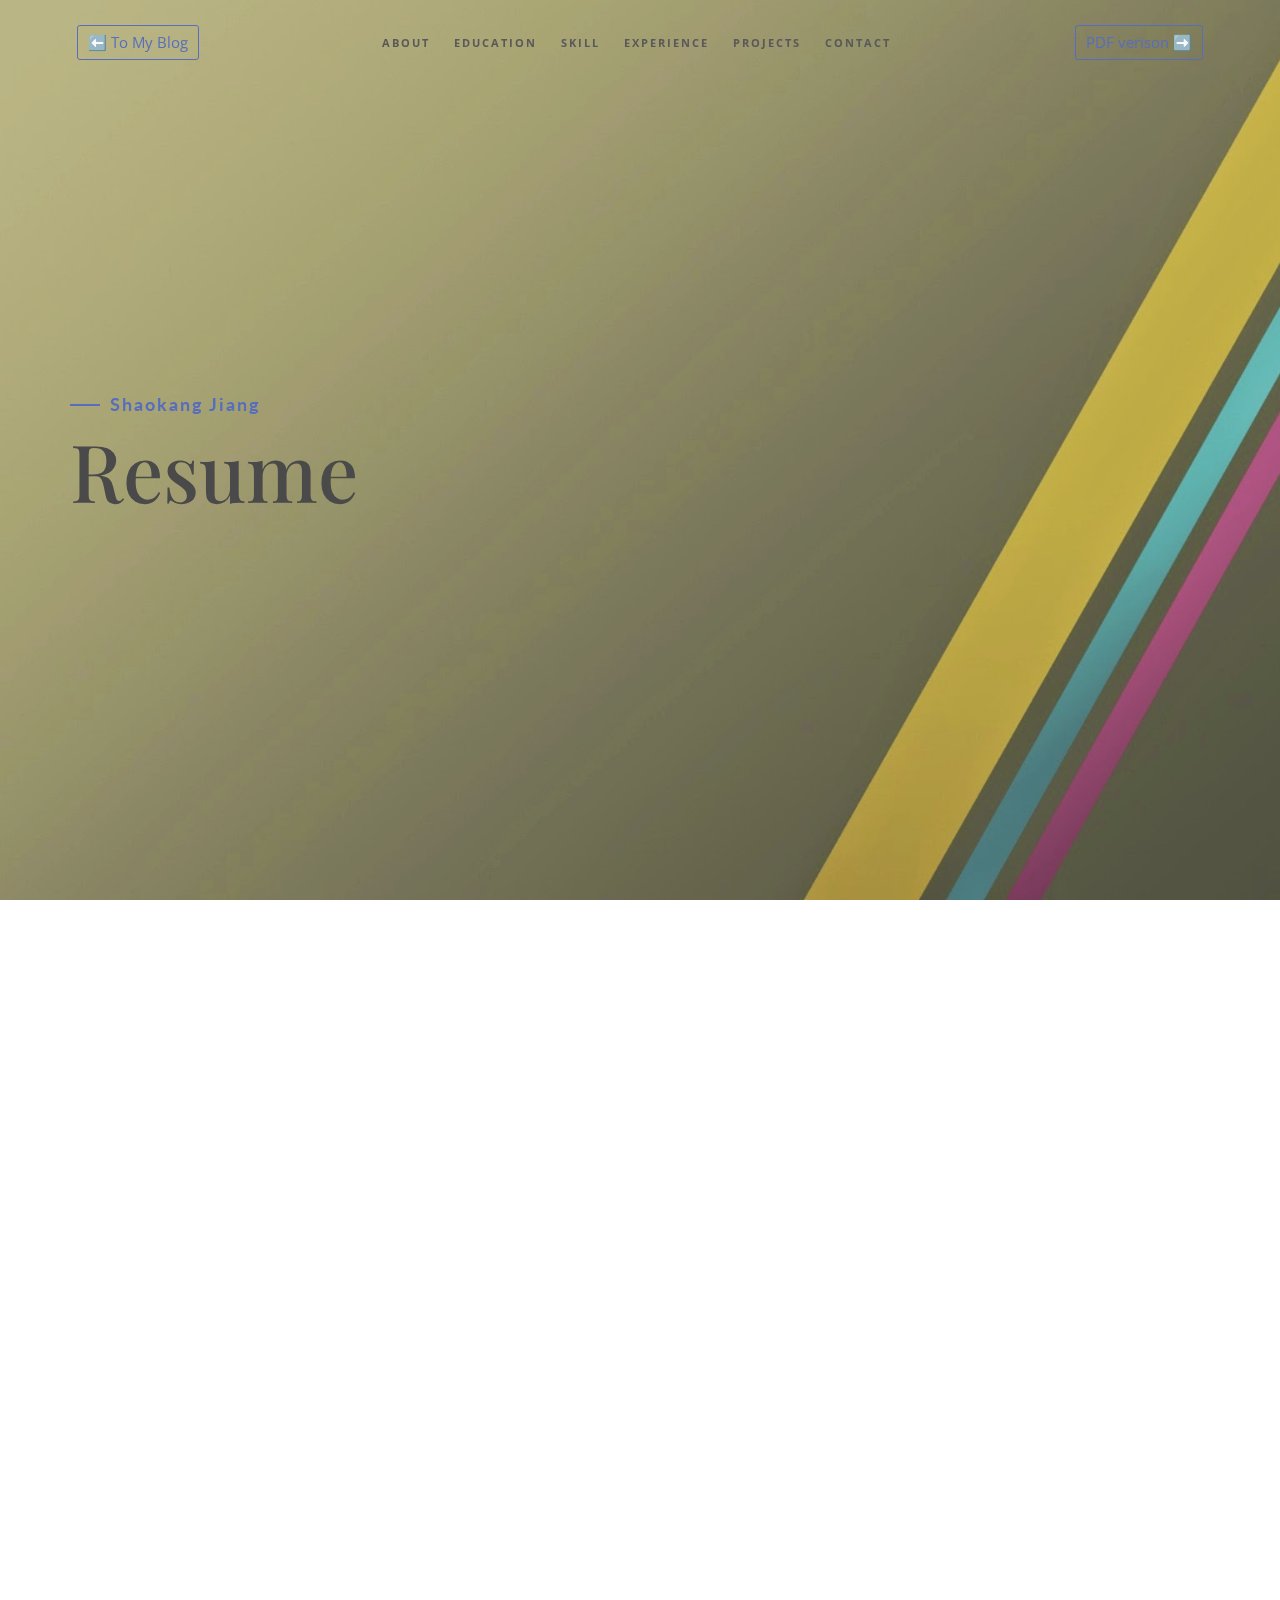
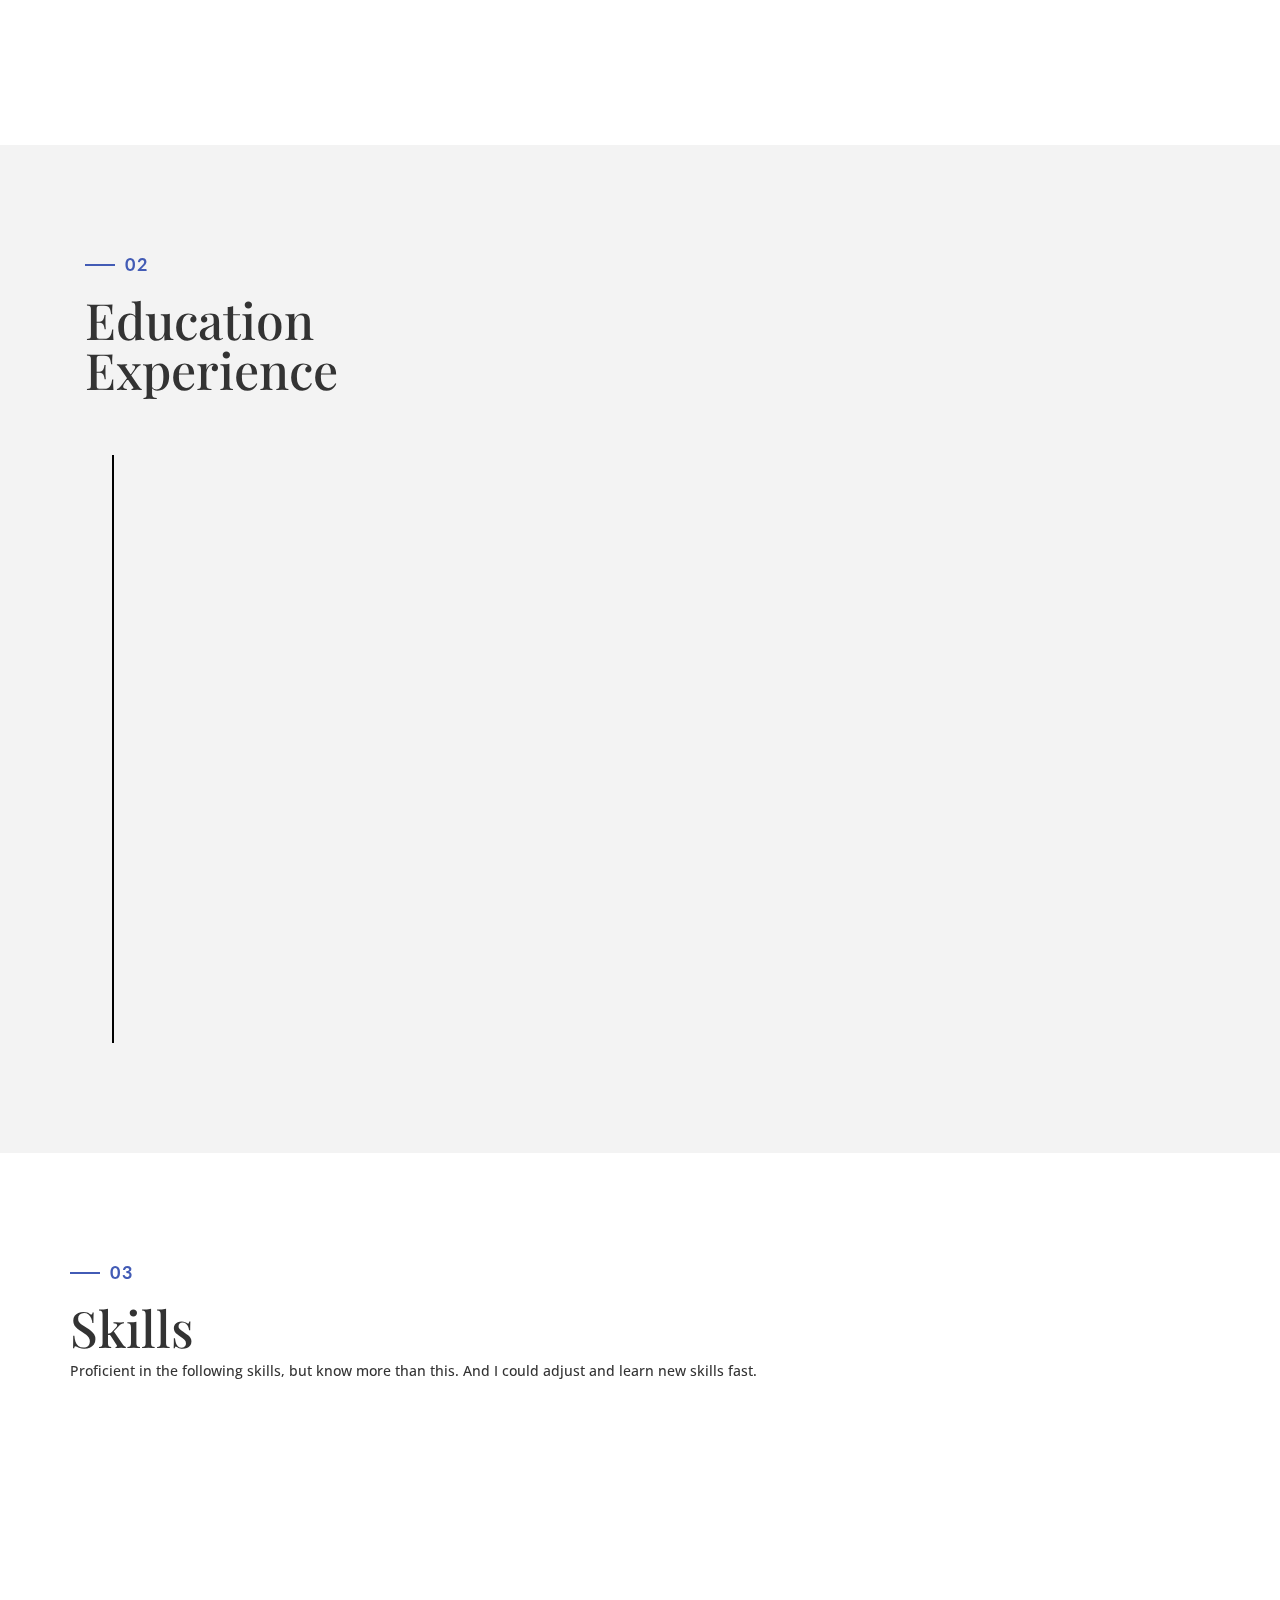
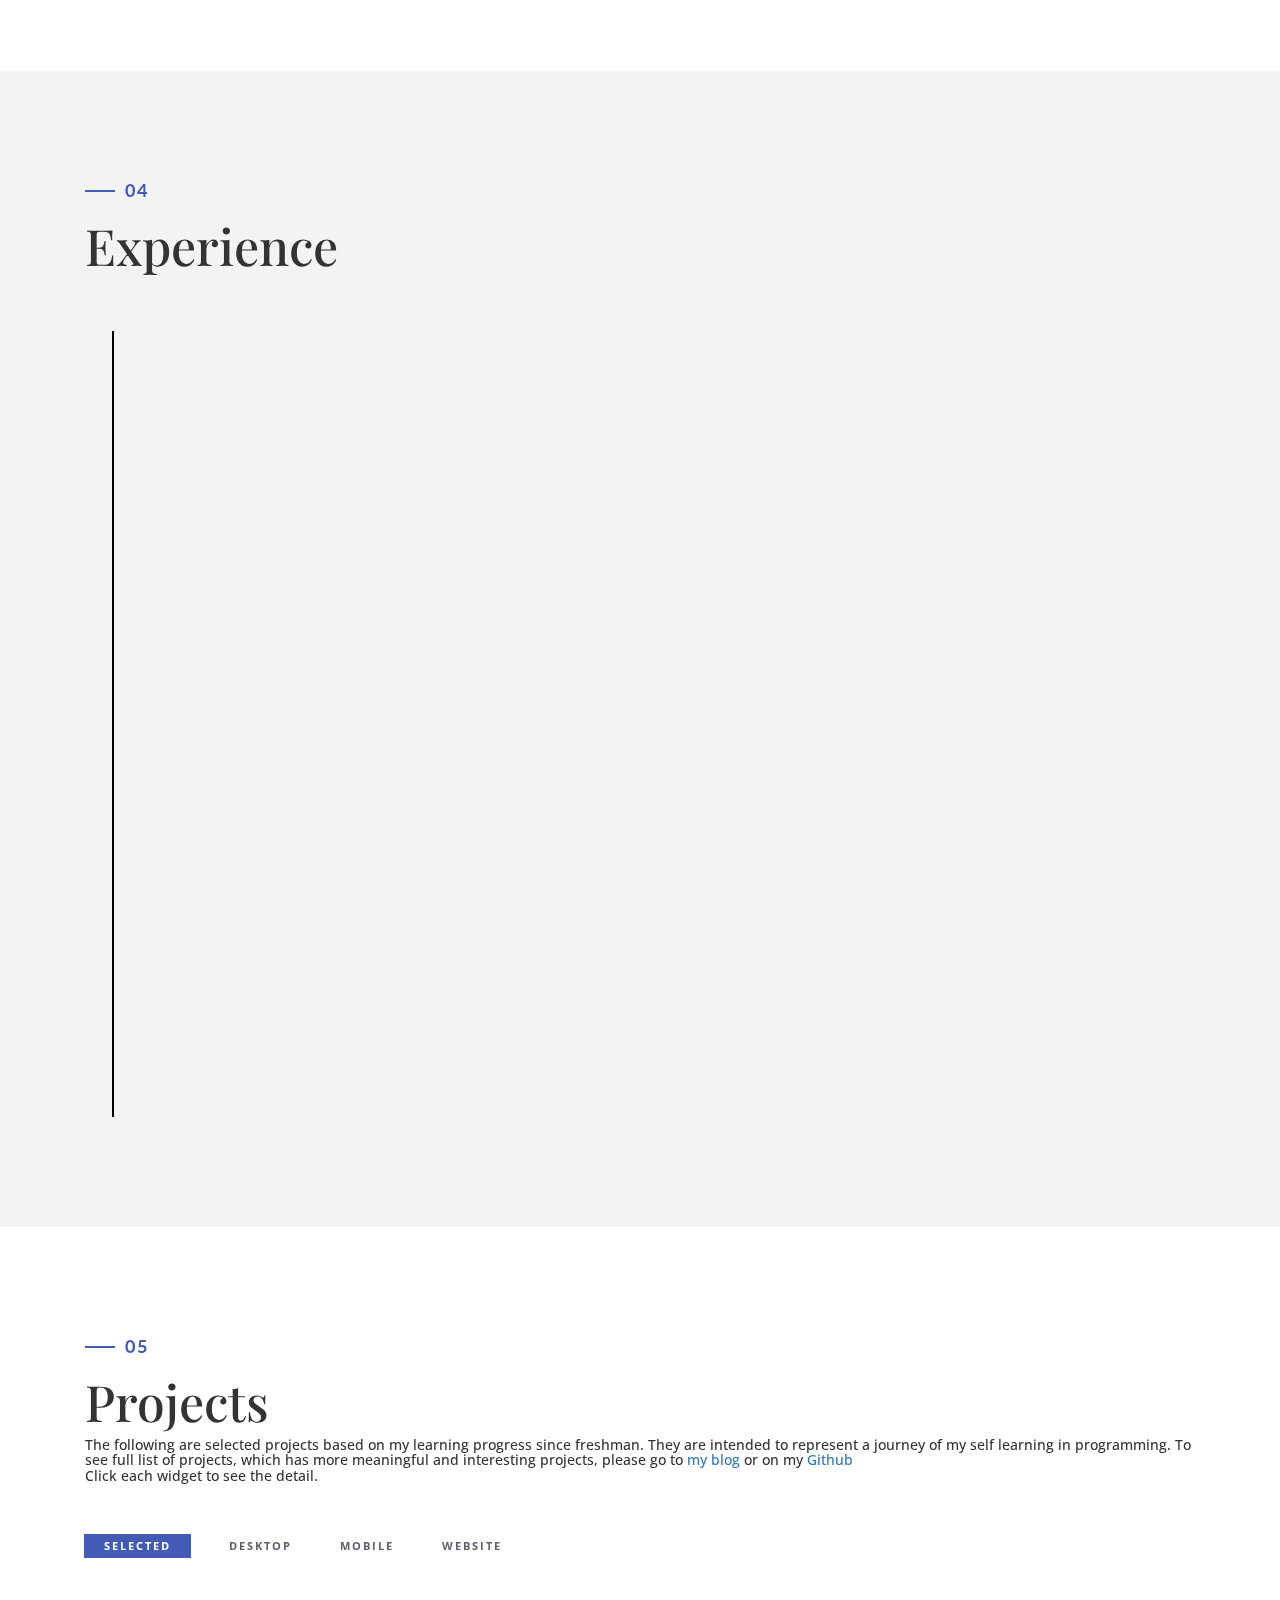
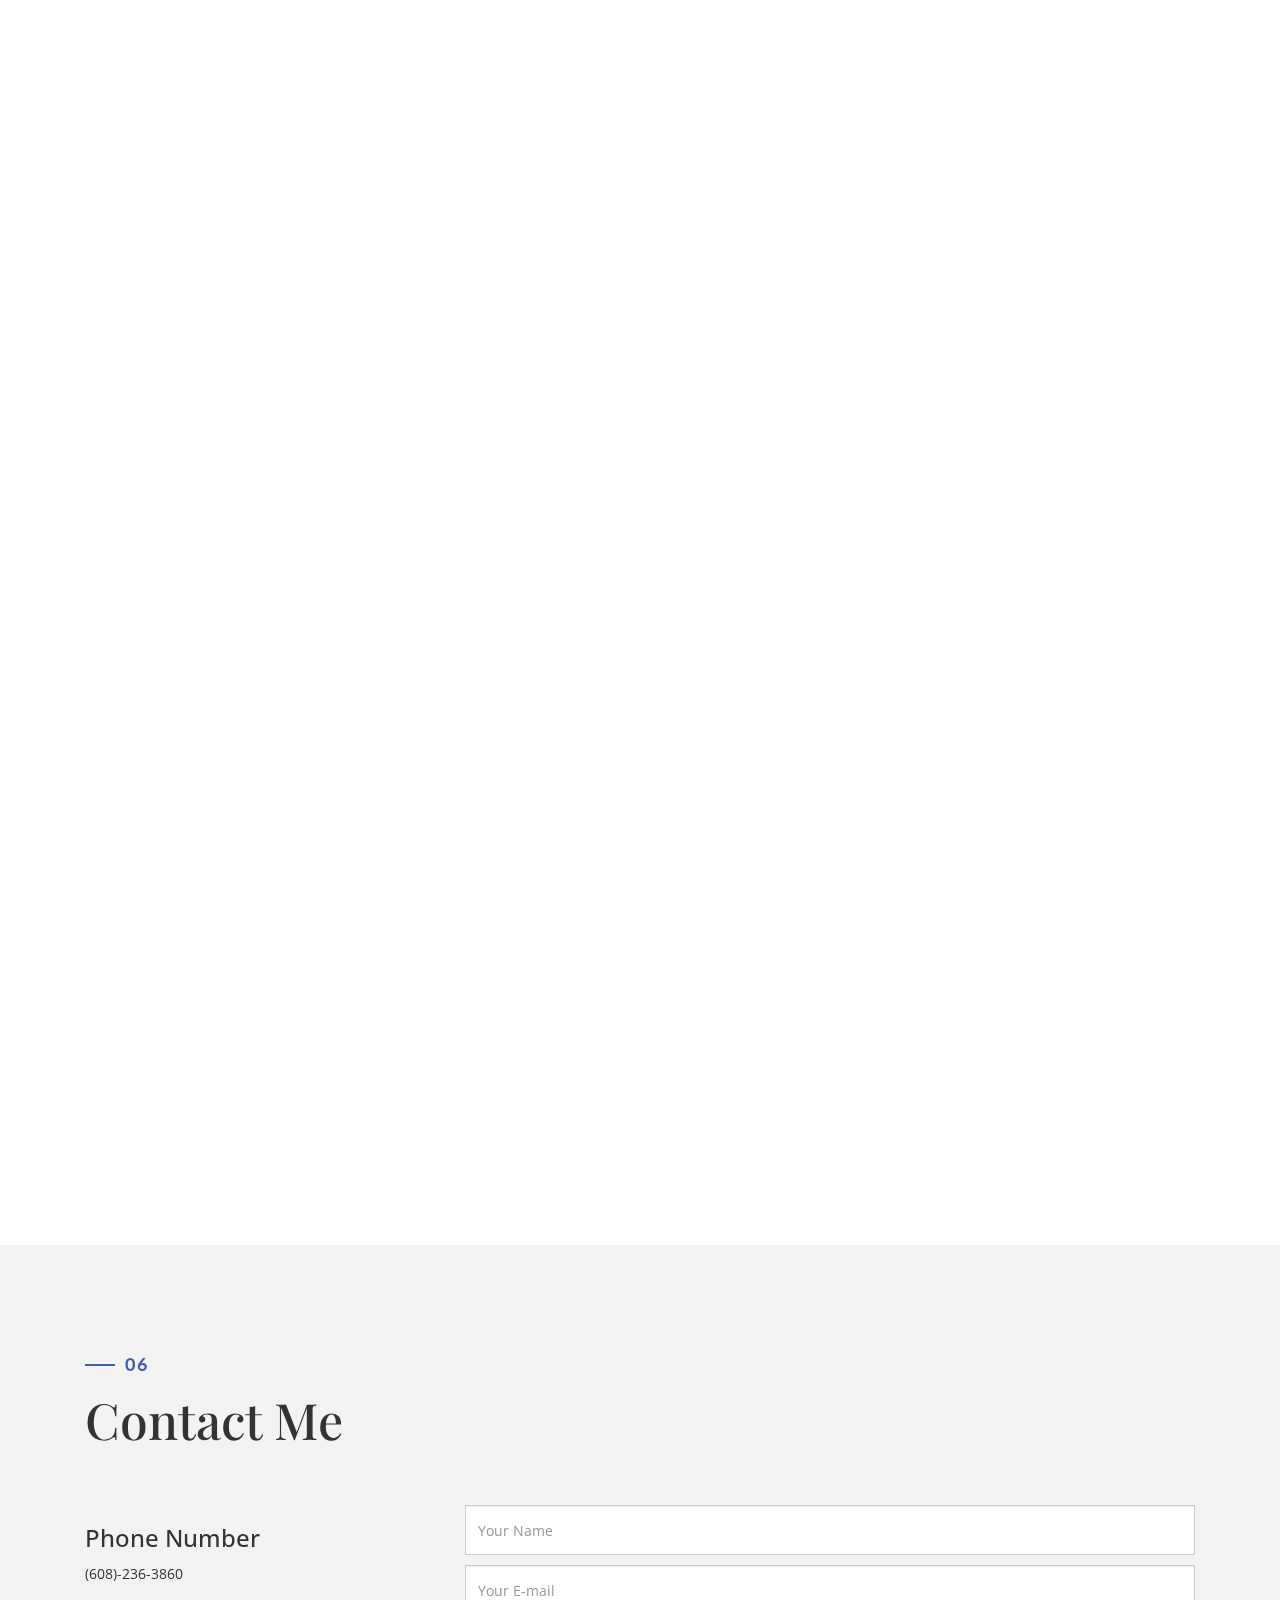
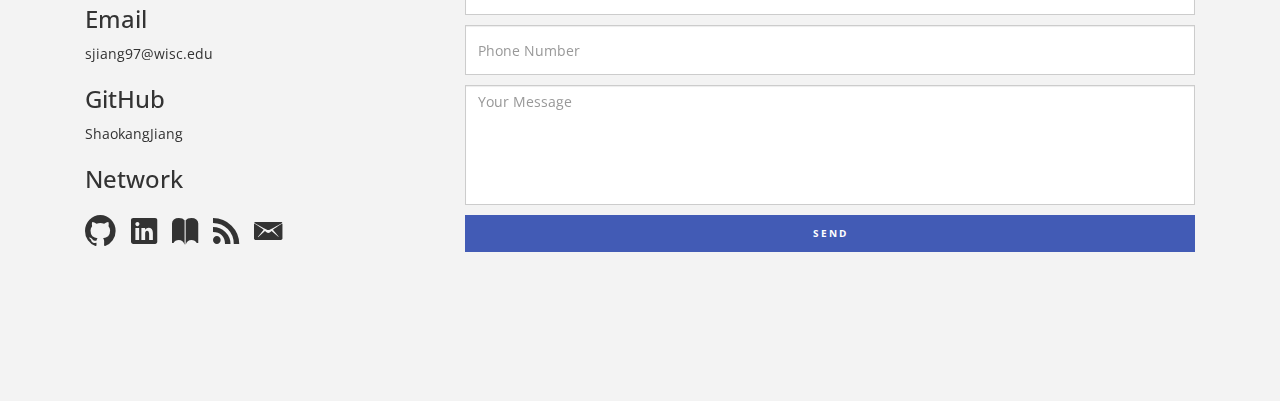
==== index.html @ 2e3b7da3 "midstate" ====
<!DOCTYPE html>
<html lang="en">


<!-- Original author at ahmedessa.net/resume/ -->

<head>
    <meta charset="utf-8">
    <meta http-equiv="X-UA-Compatible" content="IE=edge">
    <meta name="viewport" content="width=device-width, initial-scale=1">
    <meta name="description" content="Shaokang's Resume">
    <meta name="keywords" content="Resume, Shaokang Jiang, Skills, Projects, Experience">
    <title>Shaokang's Resume</title>
    <link rel="icon" href="img/favicon.ico" type="image/x-icon">
    <!-- Bootstrap -->
    <link href="css/bootstrap.min.css" rel="stylesheet">
    <link href="ionicons/css/ionicons.min.css" rel="stylesheet">
    <link href="css/animate.min.css" rel="stylesheet">
    <link href="css/aos.css" rel="stylesheet">
    <!-- main style -->
    <link href="css/style.css" rel="stylesheet">
    <!-- HTML5 shim and Respond.js for IE8 support of HTML5 elements and media queries -->
    <!-- WARNING: Respond.js doesn't work if you view the page via file:// -->
    <!--[if lt IE 9]>
      <script src="https://oss.maxcdn.com/html5shiv/3.7.3/html5shiv.min.js"></script>
      <script src="https://oss.maxcdn.com/respond/1.4.2/respond.min.js"></script>
    <![endif]-->

    <style>
        .scrolldown {
            position: absolute;
            bottom: 0px;
            left: 50%;
            width: 40px;
            height: 40px;
            transform: translateY(-80px) translateX(-50%) rotate(45deg);
        }
        
        .scrolldown span {
            position: absolute;
            top: 0;
            left: 0;
            display: block;
            width: 100%;
            height: 100%;
            border-bottom: 2px solid #fff;
            border-right: 2px solid #fff;
            animation: animate1 1.5s linear infinite;
            opacity: 0;
        }
        
        .scrolldown span:nth-child(1) {
            transform: translate(-15px, -15px);
            animation-delay: -0.4s;
        }
        
        .scrolldown span:nth-child(2) {
            transform: translate(0px, 0px);
            animation-delay: -0.2s;
        }
        
        .scrolldown span:nth-child(3) {
            transform: translate(15px, 15px);
            animation-delay: 0s;
        }
        
        @keyframes animate1 {
            0% {
                top: -5px;
                left: -5px;
                opacity: 0;
            }
            25% {
                top: 0px;
                left: 0px;
                opacity: 1;
            }
            50%,
            100% {
                top: 5px;
                left: 5px;
                opacity: 0;
            }
        }
        
        .btn {
            display: inline-block;
            font-weight: 400;
            color: #212129;
            text-align: center;
            vertical-align: middle;
            -webkit-user-select: none;
            -moz-user-select: none;
            -ms-user-select: none;
            user-select: none;
            background-color: transparent;
            border: 1px solid transparent;
            padding: 0.375rem 0.75rem;
            font-size: 1rem;
            line-height: 1.5;
            border-radius: 0.25rem;
            transition: color 0.15s ease-in-out, background-color 0.15s ease-in-out, border-color 0.15s ease-in-out, box-shadow 0.15s ease-in-out;
        }
        
        .btn-lg,
        .btn-group-lg>.btn {
            padding: 0.5rem 1rem;
            font-size: 1.5rem;
            border-radius: 0.3rem;
        }
        
        .btn-outline-primary {
            color: #425BB5;
            border-color: #425BB5;
        }
        
        .btn-outline-primary:hover {
            color: #fff;
            background-color: #425BB5;
            border-color: #425BB5;
        }
        
        .btn-outline-primary:focus,
        .btn-outline-primary.focus {
            box-shadow: 0 0 0 0.2rem rgba(0, 123, 255, 0.5);
        }
        
        .btn-outline-primary.disabled,
        .btn-outline-primary:disabled {
            color: #425BB5;
            background-color: transparent;
        }
        
        .btn-outline-primary:not(:disabled):not(.disabled):active,
        .btn-outline-primary:not(:disabled):not(.disabled).active,
        .show>.btn-outline-primary.dropdown-toggle {
            color: #fff;
            background-color: #425BB5;
            border-color: #425BB5;
        }
        
        .btn-outline-primary:not(:disabled):not(.disabled):active:focus,
        .btn-outline-primary:not(:disabled):not(.disabled).active:focus,
        .show>.btn-outline-primary.dropdown-toggle:focus {
            box-shadow: 0 0 0 0.2rem rgba(0, 123, 255, 0.5);
        }
        
        .sidenav {
            height: 100%;
            width: 0;
            position: fixed;
            z-index: 1;
            top: 0;
            left: 0;
            background-color: #111;
            overflow-x: hidden;
            transition: 0.5s;
            padding-top: 60px;
        }
        
        .sidenav a {
            padding: 8px 8px 8px 32px;
            text-decoration: none;
            font-size: 25px;
            color: #818181;
            display: block;
            transition: 0.3s;
        }
        
        .sidenav a:hover {
            color: #f1f1f1;
        }
        
        .sidenav .closebtn {
            position: absolute;
            top: 0;
            right: 25px;
            font-size: 36px;
            margin-left: 50px;
            background-color: #818181;
        }
        
        @media screen and (max-height: 450px) {
            .sidenav {
                padding-top: 15px;
            }
            .sidenav a {
                font-size: 18px;
            }
        }
    </style>

</head>

<body>
    <script>
        if (window.ActiveXObject || "ActiveXObject" in window) {

            //alert("ie")
            alert("This site doesn't support IE. It Will direct you to the pdf version to download.")
            window.location.href = './Resume.pdf'


        } else {

            //alert("not ie")

        }
    </script>

    <!-- Preloader -->
    <div id="preloader">
        <div id="status">

            <div class="preloader" aria-busy="true" aria-label="Loading, please wait." role="progressbar">
            </div>

        </div>
    </div>
    <!-- ./Preloader -->

    <!-- header -->
    <header class="navbar-fixed-top">
        <div id="mySidenav" class="sidenav">
            <button type="button" class="closebtn" onclick="closeNav()">&times;</button>
            <a href="#about" onclick="closeNav()">About</a>
            <a href="#education" onclick="closeNav()">education</a>
            <a href="#skills" onclick="closeNav()">skill</a>
            <a href="#experience" onclick="closeNav()">experience</a>
            <a href="#projects" onclick="closeNav()">projects</a>
            <a href="#contact" onclick="closeNav()">contact</a>
        </div>
        <nav>

            <div style="display: flex;flex-direction: row;justify-content: space-around;">
                <div id="touch_menu" class="visible-xs" style="display: flex;align-items: center;min-height: 40px;margin-top: 20px;">
                    <span style="font-size:30px;cursor:pointer" onclick="openNav()">&#9776;</span></div>
                <div style="display: flex;align-items: center;min-height: 70px;"> <button type="button" class="btn btn-outline-primary btn-lg" onclick="window.location.href='https://shaokangjiang.github.io'">⬅️ To My Blog </button></div>
                <ul class="hidden-xs">
                    <li><a href="#about">About</a></li>
                    <li><a href="#education">education</a></li>
                    <li><a href="#skills">skill</a></li>
                    <li><a href="#experience">experience</a></li>
                    <li><a href="#projects">projects</a></li>
                    <li><a href="#contact">contact</a></li>
                </ul>
                <div style="display: flex;align-items: center;min-height: 70px;">
                    <button type="button" class="btn btn-outline-primary btn-lg" onclick="window.location.href='./pdf.html'">PDF verison ➡️</button>
                    <!--substitute with correct way in final version-->
                </div>
            </div>
        </nav>
    </header>
    <!-- ./header -->

    <!-- home -->
    <div class="section" id="home" data-stellar-background-ratio="0.5">
        <div class="container">
            <div class="disply-table">
                <div class="table-cell" data-aos="fade-up" data-aos-delay="0">
                    <h4>Shaokang Jiang</h4>
                    <h1>Resume</h1>
                </div>
            </div>
        </div>
    </div>

    <div class="scrolldown">
        <span></span>
        <span></span>
        <span></span>
    </div>
    <!-- ./home -->

    <!-- about -->
    <div class="section" id="about">
        <div class="container">
            <div class="col-md-6" data-aos="fade-up">
                <h4>01</h4>
                <h1 class="size-50">About me</h1>
                <div class="h-50"></div>
                <p>I am an undergraduate student from Deparrment of Computer Science at University of Wisconsin at Madison and located at Madison, WI currently. I learned different programming languages from courses, including Java, C, Python, Git, HTML,
                    JS, GAMS, C++, Matlab, React, and some programming languages during my free time, including EJS, Markdown, Latex, Jsp. Different courses and self learning make me accumulate an adequate basic knowledge in computer science, including
                    data structure, algorithm, optimization and computational learning theory. I have experience on Linux, SQL, Github, Cloudflare, Azure, Jira, Trello, DevOps, Agility, Watson, Dealogflow, bash, Adobe XD, Bitbucket. Meanwhile, I explored
                    and have projects in multiple different areas of computer science during my undergraduate period, including different ways in decision making, ways of handling human language and focusing on providing better user experience, decentralize
                    and distributed structure, automation and continuous integration ,and parallel computing. I also focused on preventing possible attacks using different methods. In the future, I hope to integrate the knowledge I have to dig deeper
                    into artificial intelligence or data science and create some knowledge in related field.</p>
            </div>
            <div class="col-md-6 about-img-div hidden-xs">
                <div class="about-border" data-aos="fade-up" data-aos-delay=".5"></div>
                <img src="img/228.jpg" width="400" class="img-responsive" alt="" align="right" data-aos="fade-right" data-aos-delay="0" />
            </div>
        </div>
    </div>
    <!-- ./about -->

    <!-- education  -->
    <div class="section" id="education">
        <div class="container">
            <div class="col-md-12">
                <h4>02</h4>
                <h1 class="size-50">Education <br /> Experience</h1>
                <div class="h-50"></div>
            </div>
            <div class="col-md-12">
                <ul class="timeline">
                    <li class="timeline-event" data-aos="fade-up">
                        <label class="timeline-event-icon"></label>
                        <div class="timeline-event-copy">
                            <p class="timeline-event-thumbnail">Aug 2019 - May 2021</p>
                            <h3>University of Wisconsin-Madison</h3>
                            <h4>B.S. in Computer Science</h4>
                            <p><strong>GPA: 4.00/4.00, Madison, WI</strong>
                                <br>Dean’s List of College of Letters & Science at UW-Madison, <strong>Fall 2019 - Fall
                                    2020</strong></p>
                        </div>
                    </li>
                    <li class="timeline-event" data-aos="fade-up" data-aos-delay=".2">
                        <label class="timeline-event-icon"></label>
                        <div class="timeline-event-copy">
                            <p class="timeline-event-thumbnail">Aug 2017 - May 2019</p>
                            <h3>Illinois Institute of Technology</h3>
                            <h4>B.S. in Computer Science</h4>
                            <p><b>GPA: 4.00/4.00, Chicago, IL</b><br>Dean’s List of College of Science at IIT,
                                <strong>Fall 2017 - Spring 2019</strong><br>International Scholarship at IIT,
                                <strong>Fall 2017 - Spring 2019</strong><br>Member of Upsilon Pi Epsilon at IIT
                            </p>
                        </div>
                    </li>
                </ul>
            </div>
        </div>
    </div>
    <!-- ./education -->


    <!-- skills -->
    <div class="section" id="skills">
        <div class="container">
            <h4>03</h4>
            <h1 class="size-50">Skills</h1>
            <h5>Proficient in the following skills, but know more than this. And I could adjust and learn new skills fast. </h5>
            <div class="h-50"></div>
            <div class="col-md-6" data-aos="fade-up">


                <h3>Coding</h3>
                <div>
                    <img src="https://api.iconify.design/logos:java.svg" width="50px" referrerpolicy="no-referrer" alt="Java" title="Java"> &nbsp;&nbsp; <img src="https://api.iconify.design/logos:python.svg" width="50px" referrerpolicy="no-referrer" alt="Python"
                        title="Python"> &nbsp;&nbsp; <img src="https://api.iconify.design/vscode-icons:file-type-c.svg" width="50px" referrerpolicy="no-referrer" alt="C" title="C"> &nbsp;&nbsp; <img src="https://api.iconify.design/logos:html-5.svg" referrerpolicy="no-referrer"
                        width="50px" alt="HTML" title="HTML"> &nbsp;&nbsp; <img src="https://api.iconify.design/el:css.svg" referrerpolicy="no-referrer" width="50px" alt="CSS" title="CSS"> &nbsp;&nbsp; <img src="https://api.iconify.design/ion:logo-javascript.svg"
                        referrerpolicy="no-referrer" width="50px" alt="Javascript" title="Javascript"> &nbsp;&nbsp; <img src="https://api.iconify.design/vscode-icons:file-type-jsp.svg" referrerpolicy="no-referrer" width="50px" alt="Jsp" title="Jsp"> &nbsp;&nbsp;
                    <img src="https://api.iconify.design/mdi:git.svg" referrerpolicy="no-referrer" width="50px" alt="Git" title="Git"> &nbsp;&nbsp; <img src="https://api.iconify.design/file-icons:latex.svg" referrerpolicy="no-referrer" width="50px" alt="Latex"
                        title="Latex"> &nbsp;&nbsp; <img src="https://api.iconify.design/file-icons:gams.svg" referrerpolicy="no-referrer" width="50px" alt="GAMS" title="GAMS"> &nbsp;&nbsp; <img src="https://api.iconify.design/ion:logo-markdown.svg" referrerpolicy="no-referrer"
                        width="50px" alt="Markdown" title="Markdown"> &nbsp;&nbsp; <img src="https://api.iconify.design/logos:react.svg" referrerpolicy="no-referrer" width="50px" alt="React" title="React"> &nbsp;&nbsp; <img src="https://api.iconify.design/logos:react.svg"
                        referrerpolicy="no-referrer" width="50px" alt="React Native" title="React Native"> &nbsp;&nbsp;
                    <img src="https://api.iconify.design/vscode-icons:file-type-light-expo.svg" referrerpolicy="no-referrer" width="50px" alt="Expo" title="Expo"> &nbsp;&nbsp; <img src="https://api.iconify.design/file-icons:ejs.svg" referrerpolicy="no-referrer"
                        width="50px" alt="ejs" title="ejs">&nbsp;&nbsp;<img src="https://api.iconify.design/mdi:bash.svg" referrerpolicy="no-referrer" width="50px" alt="bash" title="bash">

                </div>

            </div>
            <div class="col-md-6" data-aos="fade-up">
                <h3>Environment</h3>
                <div>
                    <img src="https://api.iconify.design/logos:microsoft-windows.svg" referrerpolicy="no-referrer" width="50px" alt="Windows" title="Windows"> &nbsp;&nbsp;<img src="https://api.iconify.design/logos:linux-tux.svg" referrerpolicy="no-referrer"
                        width="50px" alt="Linux" title="Linux"> &nbsp;&nbsp;<img src="https://api.iconify.design/carbon:sql.svg" referrerpolicy="no-referrer" width="50px" alt="SQL" title="SQL"> &nbsp;&nbsp;<img src="https://api.iconify.design/mdi:github.svg"
                        referrerpolicy="no-referrer" width="50px" alt="Github" title="Github"> &nbsp;&nbsp;<img src="https://api.iconify.design/logos:cloudflare.svg" referrerpolicy="no-referrer" width="50px" alt="Cloudflare worker/wrangler" title="Cloudflare worker/wrangler">                    &nbsp;&nbsp;<img src="https://api.iconify.design/logos:azure-icon.svg" referrerpolicy="no-referrer" width="50px" alt="Azure" title="Azure"> &nbsp;&nbsp;<img src="https://api.iconify.design/logos:jira.svg" referrerpolicy="no-referrer"
                        width="50px" alt="JIRA" title="JIRA"> &nbsp;&nbsp;<img src="https://api.iconify.design/logos:trello.svg" referrerpolicy="no-referrer" width="50px" alt="Trello" title="Trello"> &nbsp;&nbsp;<img src="https://api.iconify.design/simple-icons:azuredevops.svg"
                        referrerpolicy="no-referrer" width="50px" alt="DevOps" title="DevOps"> &nbsp;&nbsp;<img src="https://shaokangjiang.github.io/agility.png" referrerpolicy="no-referrer" width="50px" alt="Agility" title="Agility"> &nbsp;&nbsp;<img src="https://api.iconify.design/carbon:watson.svg"
                        referrerpolicy="no-referrer" width="50px" alt="Watson" title="Watson"> &nbsp;&nbsp;<img src="https://api.iconify.design/simple-icons:dialogflow.svg" referrerpolicy="no-referrer" width="50px" alt="dialogflow" title="dialogflow"> &nbsp;&nbsp;
                    <img src="https://api.iconify.design/file-icons:adobe-xd.svg" referrerpolicy="no-referrer" width="50px" alt="Adobe XD" title="Adobe XD">&nbsp;&nbsp;<img src="https://api.iconify.design/vscode-icons:file-type-bitbucketpipeline.svg"
                        referrerpolicy="no-referrer" width="50px" alt="Bitbucket" title="Bitbucket"></div>
            </div>
        </div>
    </div>
    <!-- ./skills -->

    <!-- experience  -->
    <div class="section" id="experience">
        <div class="container">
            <div class="col-md-12">
                <h4>04</h4>
                <h1 class="size-50">Experience</h1>
                <div class="h-50"></div>
            </div>
            <div class="col-md-12">
                <ul class="timeline">
                    <li class="timeline-event" data-aos="fade-up">
                        <label class="timeline-event-icon"></label>
                        <div class="timeline-event-copy">
                            <p class="timeline-event-thumbnail">Aug 2018 - May 2019</p>
                            <h3>Teaching Assistant</h3>
                            <h4>Illinois Institute of Technology</h4>
                            <p>Instructed students in lab sessions of Java courses and held oﬀice hours to help students best understand class content <br /> Checked their homework regularly and had discussions with the professor and collaborated with team
                                members aboutways to improve this course and solve the major problems of students.</p>
                        </div>
                    </li>
                    <li class="timeline-event" data-aos="fade-up" data-aos-delay=".2">
                        <label class="timeline-event-icon"></label>
                        <div class="timeline-event-copy">
                            <p class="timeline-event-thumbnail">Jan 2019 - May 2019</p>
                            <h3>Student Assistant at ARC</h3>
                            <h4>Illinois Institute of Technology</h4>
                            <p>Tutoring and teaching students with their coursework related to computer science</p>
                        </div>
                    </li>
                    <li class="timeline-event" data-aos="fade-up" data-aos-delay=".4">
                        <label class="timeline-event-icon"></label>
                        <div class="timeline-event-copy">
                            <p class="timeline-event-thumbnail">Jan 2019 - May 2019</p>
                            <h3>Research Assistant</h3>
                            <h4>Illinois Institute of Technology</h4>
                            <p>Implemented POW(Bitcoin) blockchain and POS(EOSIO) blockchain system on a blockchain emulator to help themmeasure the performance of the emulator</p>
                        </div>
                    </li>
                </ul>
            </div>
        </div>
    </div>
    <!-- ./experience -->

    <!-- projects -->
    <div class="section" id="projects">
        <div class="container">
            <div class="col-md-12">
                <h4>05</h4>
                <h1 class="size-50">Projects</h1>
                <h5>The following are selected projects based on my learning progress since freshman. They are intended to represent a journey of my self learning in programming. To see full list of projects, which has more meaningful and interesting projects,
                    please go to <a href="https://shaokangjiang.github.io/projects/" target="_blank">my blog</a> or on my
                    <a href="https://github.com/shaokangJiang/" target="_blank">Github</a><br />Click each widget to see the detail.</h5>
            </div>
            <!-- main container -->
            <div class="main-container portfolio-inner clearfix">
                <!-- portfolio div -->
                <div class="portfolio-div">
                    <div class="portfolio">
                        <!-- portfolio_filter -->
                        <div class="categories-grid wow fadeInLeft">
                            <nav class="categories">
                                <ul class="portfolio_filter">
                                    <li><a href="#" class="active" data-filter="*">Selected</a></li>
                                    <li><a href="#" data-filter=".desktop">desktop</a></li>
                                    <li><a href="#" data-filter=".mobile">Mobile</a></li>
                                    <li><a href="#" data-filter=".website">Website</a></li>
                                </ul>
                            </nav>
                        </div>
                        <!-- portfolio_filter -->




                        <!-- portfolio_container -->
                        <div class="no-padding portfolio_container clearfix" data-aos="fade-up">
                            <!-- single work -->
                            <div class="col-md-4 col-sm-6 website">
                                <a id="demo01" href="#animatedModal" class="portfolio_item"> <img src="img/portfolio/01.png" alt="image" class="img-responsive" />
                                    <div class="portfolio_item_hover">
                                        <div class="portfolio-border clearfix">
                                            <div class="item_info"> <span>Financial Web App</span>
                                                <em>(HTML/ejs/Worker/Hexo, 2020)</em> </div>
                                        </div>
                                    </div>
                                </a>
                            </div>
                            <!-- end single work -->

                            <!-- single work -->
                            <div class="col-md-4 col-sm-6 mobile">
                                <a id="demo02" href="#animatedModal" class="portfolio_item"> <img src="img/portfolio/02.jpg" alt="image" class="img-responsive" />
                                    <div class="portfolio_item_hover">
                                        <div class="portfolio-border clearfix">
                                            <div class="item_info"> <span>Financial Organization App</span>
                                                <em>(Expo/NLP.js, 2020)</em> </div>
                                        </div>
                                    </div>
                                </a>
                            </div>
                            <!-- end single work -->

                            <!-- single work -->
                            <div class="col-md-4 col-sm-6 mobile">
                                <a id="demo03" href="#animatedModal" class="portfolio_item"> <img src="img/portfolio/03.jpg" alt="image" class="img-responsive" />
                                    <div class="portfolio_item_hover">
                                        <div class="portfolio-border clearfix">
                                            <div class="item_info"> <span>Simple Chat App</span>
                                                <em>(Expo/NLP.js, 2020)</em> </div>
                                        </div>
                                    </div>
                                </a>
                            </div>
                            <!-- end single work -->

                            <!-- single work -->
                            <div class="col-md-4 col-sm-6 website">
                                <a id="demo04" href="#animatedModal" class="portfolio_item"> <img src="img/portfolio/04.jpg" alt="image" class="img-responsive" />
                                    <div class="portfolio_item_hover">
                                        <div class="portfolio-border clearfix">
                                            <div class="item_info"> <span>Energy Simulator Website App</span>
                                                <em>(HTML/WebGL/AR.js, 2020)</em>
                                            </div>
                                        </div>
                                    </div>
                                </a>
                            </div>
                            <!-- end single work -->

                            <!-- single work -->
                            <div class="col-md-4 col-sm-6 desktop">
                                <a id="demo05" href="#animatedModal" class="portfolio_item"> <img src="img/portfolio/05.jpg" alt="image" class="img-responsive" />
                                    <div class="portfolio_item_hover">
                                        <div class="portfolio-border clearfix">
                                            <div class="item_info"> <span>Energy Simulator Java</span>
                                                <em>(JFoenix/choco-solver/JavaFx, 2020)</em>
                                            </div>
                                        </div>
                                    </div>
                                </a>
                            </div>
                            <!-- end single work -->

                            <!-- single work -->
                            <div class="col-md-4 col-sm-6 desktop">
                                <a id="demo06" href="#animatedModal" class="portfolio_item"> <img src="img/portfolio/06.png" alt="image" class="img-responsive" />
                                    <div class="portfolio_item_hover">
                                        <div class="portfolio-border clearfix">
                                            <div class="item_info"> <span>An Auto Comment Writer</span>
                                                <em>(Java, 2019)</em> </div>
                                        </div>
                                    </div>
                                </a>
                            </div>
                            <!-- end single work -->

                            <!-- single work -->
                            <div class="col-md-4 col-sm-6 website">
                                <a id="demo07" href="#animatedModal" class="portfolio_item"> <img src="img/portfolio/07.png" alt="image" class="img-responsive" />
                                    <div class="portfolio_item_hover">
                                        <div class="portfolio-border clearfix">
                                            <div class="item_info"> <span>HateFate Website</span> <em>(Azure/Jsp/SQL,
                                                    2017)</em>
                                            </div>
                                        </div>
                                    </div>
                                </a>
                            </div>
                            <!-- end single work -->

                            <!-- single work -->
                            <div class="col-md-4 col-sm-6 desktop">
                                <a id="demo08" href="#animatedModal" class="portfolio_item"> <img src="img/portfolio/08.jpg" alt="image" class="img-responsive" />
                                    <div class="portfolio_item_hover">
                                        <div class="portfolio-border clearfix">
                                            <div class="item_info"> <span>Library Management Software</span> <em>(Java,
                                                    2017)</em>
                                            </div>
                                        </div>
                                    </div>
                                </a>
                            </div>
                            <!-- end single work -->

                            <!-- single work -->
                            <div class="col-md-4 col-sm-6 desktop">
                                <a id="demo09" href="#animatedModal" class="portfolio_item"> <img src="img/portfolio/09.jpg" alt="image" class="img-responsive" />
                                    <div class="portfolio_item_hover">
                                        <div class="portfolio-border clearfix">
                                            <div class="item_info"> <span>A computer manage program</span> <em>(C,
                                                    2018)</em>
                                            </div>
                                        </div>
                                    </div>
                                </a>
                            </div>
                            <!-- end single work -->
                        </div>
                        <!-- end portfolio_container -->
                    </div>
                    <!-- portfolio -->
                </div>
                <!-- end portfolio div -->
            </div>
            <!-- end main container -->
        </div>
    </div>
    <!-- ./projects -->

    <!-- contact -->
    <div class="section" id="contact">
        <div class="container">
            <div class="col-md-12">
                <h4>06</h4>
                <h1 class="size-50">Contact Me</h1>
                <div class="h-50"></div>
            </div>
            <div class="col-md-4">

                <h3>Phone Number</h3>
                <p>(608)-236-3860</p>
                <h3>Email</h3>
                <p>sjiang97@wisc.edu </p>
                <h3>GitHub</h3>
                <p>ShaokangJiang</p>

                <h3>Network</h3>

                <ul class="social">
                    <li><a href="https://github.com/shaokangJiang/" title="Github"><i class="ion-social-github"></i></a>
                    </li>
                    <li><a href="https://www.linkedin.com/in/shaokang-jiang-0a66461a2/" title="LinkedIn"><i
                                class="ion-social-linkedin"></i></a></li>
                    <li><a href="https://shaokangjiang.github.io" title="Blog"><i class="ion-ios-book"></i></a></li>
                    <li><a href="https://shaokangjiang.github.io/rss2.xml" title="Rss"><i class="ion-social-rss"></i></a></li>
                    <li><a href="mailto:huangsk100@gmail.com" title="Email"><i class="ion-email"></i></a></li>
                </ul>
                <div class="clearfix"></div>
                <div class="h-50"></div>
            </div>
            <div class="col-md-8">
                <form class="contact-bg" id="contact-form" name="contact" method="post" novalidate="novalidate">
                    <input type="text" name="name" class="form-control" placeholder="Your Name" />
                    <input type="email" name="email" class="form-control" placeholder="Your E-mail" />
                    <input type="text" name="phone" class="form-control" placeholder="Phone Number" />
                    <textarea name="message" class="form-control" placeholder="Your Message" style="height:120px"></textarea>
                    <button id="submit" type="submit" name="submit" class="btn btn-glance">Send</button>
                    <div id="success">
                        <p class="green textcenter"> Your message was sent successfully! I will be in touch as soon as I can. </p>
                    </div>
                    <div id="error">
                        <p> Something went wrong, try refreshing and submitting the form again. </p>
                    </div>
                </form>
            </div>
        </div>
    </div>
    <!-- ./contact -->

    <!--animatedModal1-->
    <div id="animatedModal" class="popup-modal">
        <!--THIS IS IMPORTANT! to close the modal, the class name has to match the name given on the ID -->
        <div id="btn-close-modal" class="close-animatedModal close-popup-modal"> <i class="ion-close-round"></i> </div>
        <div class="clearfix"></div>
        <div id="model-custom-content" class="modal-content">
        </div>
    </div>


    <!-- jQuery -->
    <script src="js/jquery.js"></script>
    <!--  plugins  -->
    <script src="js/bootstrap.min.js"></script>
    <script src="js/plugins.js"></script>
    <script src="js/aos.js"></script>
    <script src="js/jquery.form.js"></script>
    <script src="js/jquery.validate.min.js"></script>

    <!--  main script  -->
    <script src="js/custom.js"></script>
    <script>
        function openNav() {
            document.getElementById("mySidenav").style.width = "250px";
        }

        function closeNav() {
            document.getElementById("mySidenav").style.width = "0";
        }
        const width = window.innerWidth || document.documentElement.clientWidth ||
            document.body.clientWidth;
        const height = window.innerHeight || document.documentElement.clientHeight ||
            document.body.clientHeight;

        $(document).ready(function() {
            document.body.onclick = function(e) {
                var e = e || window.event;
                var elem = e.target;
                var targetArea = document.getElementById('mySidenav');
                if (targetArea.contains(elem)) {
                    //alert("inside");
                } else {
                    if (document.getElementById("touch_menu").contains(elem)) {

                    } else {
                        //console.log("outsided")
                        if (document.getElementById("mySidenav").style.width != 0) {
                            document.getElementById("mySidenav").style.width = "0";
                        }
                    }
                }
            }

            document.getElementById("model-custom-content").style.height = height + "px";
            document.getElementById("demo01").addEventListener("click", function() {
                document.getElementById("animatedModal").style.overflowY = "hidden"
                document.getElementById("model-custom-content").innerHTML = ""
                document.getElementById("model-custom-content").innerHTML = '<iframe width="100%" height="100%" src="https://shaokangjiang.github.io/2020/projects/Publication-of-Financial-website/" style="border:none;" title="Financial web app"></iframe>'
            });
            document.getElementById("demo02").addEventListener("click", function() {
                document.getElementById("animatedModal").style.overflowY = "hidden"
                document.getElementById("model-custom-content").innerHTML = ""
                document.getElementById("model-custom-content").innerHTML = '<iframe width="100%" height="100%" src="https://shaokangjiang.github.io/2020/Financial-organization-phone-application/" style="border:none;"></iframe>'
            });
            document.getElementById("demo03").addEventListener("click", function() {
                document.getElementById("animatedModal").style.overflowY = "hidden"
                document.getElementById("model-custom-content").innerHTML = ""
                document.getElementById("model-custom-content").innerHTML = '<iframe width="100%" height="100%" src="https://shaokangjiang.github.io/2021/projects/Simple-Chat-App/" style="border:none;"></iframe>'
            });
            document.getElementById("demo04").addEventListener("click", function() {
                document.getElementById("animatedModal").style.overflowY = "hidden"
                document.getElementById("model-custom-content").innerHTML = ""
                document.getElementById("model-custom-content").innerHTML = '<iframe width="100%" height="100%" src="https://shaokangjiang.github.io/2020/Energy-smulation-website/" style="border:none;"></iframe>'
            });
            document.getElementById("demo05").addEventListener("click", function() {
                document.getElementById("animatedModal").style.overflowY = "hidden"
                document.getElementById("model-custom-content").innerHTML = ""
                document.getElementById("model-custom-content").innerHTML = '<iframe width="100%" height="100%" src="https://shaokangjiang.github.io/2020/projects/Energy-simulation-JavaFx-ver/" style="border:none;"></iframe>'
            });
            document.getElementById("demo06").addEventListener("click", function() {
                document.getElementById("animatedModal").style.overflowY = "hidden"
                document.getElementById("model-custom-content").innerHTML = ""
                document.getElementById("model-custom-content").innerHTML = '<iframe width="100%" height="100%" src="https://shaokangjiang.github.io/2019/projects/AutoCommenter/" style="border:none;"></iframe>'
            });
            document.getElementById("demo07").addEventListener("click", function() {
                document.getElementById("animatedModal").style.overflowY = "hidden"
                document.getElementById("model-custom-content").innerHTML = ""
                document.getElementById("model-custom-content").innerHTML = '<iframe width="100%" height="100%" src="https://shaokangjiang.github.io/2017/projects/Website%20for%20CS100%20project/" style="border:none;"></iframe>'
            });

            document.getElementById("demo08").addEventListener("click", function() {
                document.getElementById("animatedModal").style.overflowY = "hidden"
                document.getElementById("model-custom-content").innerHTML = ""
                document.getElementById("model-custom-content").innerHTML = '<iframe width="100%" height="100%" src="https://shaokangjiang.github.io/2021/projects/Additional-Work/index.html#LibraryManagementSoftware" style="border:none;"></iframe>'
                    //id=
            });
            document.getElementById("demo09").addEventListener("click", function() {
                document.getElementById("animatedModal").style.overflowY = "hidden"
                document.getElementById("model-custom-content").innerHTML = ""
                document.getElementById("model-custom-content").innerHTML = '<iframe width="100%" height="100%" src="https://shaokangjiang.github.io/2018/projects/A-computer-manage-program/" style="border:none;"></iframe>'
            });
        });
    </script>
</body>

</html>
---- css/style.css ----
/*
* Resume template
* Created by : Ahmed Essa
* website : www.ahmedessa.net
*/


/* Table of Content
==================================================
	- Google fonts & font family -
	- typography -
	- General -
    - Preloader -
	- Header -
    - home section -
    - About section -
    - experience section -
    - projects section -
    - Contact section -
    - Responsive media queries -
*/


/* Google fonts & font family
==================================================*/

@import 'https://fonts.googleapis.com/css?family=Lato:100,100i,300,300i,400,400i,700,700i,900,900i|Open+Sans:300,300i,400,400i,600,600i,700,700i,800,800i|Playfair+Display:400,400i,700,700i,900,900i';

/*
font-family: 'Playfair Display', serif;
font-family: 'Lato', sans-serif;
font-family: 'Open Sans', sans-serif;
*/


/* typography
==================================================*/

h1 {
    font-family: 'Playfair Display', serif;
    font-size: 80px;
    line-height: 70px;
}

h4 {
    font-family: 'Lato', sans-serif;
    text-transform: capitalize;
    letter-spacing: 2px;
    position: relative;
    color: #425BB5;
    margin-left: 40px;
    font-weight: 700;
}

h4:before {
    position: absolute;
    width: 30px;
    left: -40px;
    content: "";
    display: block;
    height: 2px;
    background: #425BB5;
    top: 9px;
}


/* General
==================================================*/

body {
    font-family: 'Open Sans', sans-serif;
    font-size: 14px;
    line-height: 24px;
}

.size-50 {
    font-size: 50px;
    line-height: 50px
}

.h-50 {
    height: 50px;
}


/* preloader
==================================================*/

#preloader {
    position: fixed;
    top: 0;
    left: 0;
    right: 0;
    bottom: 0;
    background-color: #fff;
    z-index: 10000
}

#status,
.preloader {
    top: 50%;
    left: 50%;
    position: absolute
}

#status {
    width: 100px;
    height: 100px;
    background-repeat: no-repeat;
    background-position: center;
    margin: -50px 0 0 -50px
}

.preloader {
    height: 40px;
    width: 40px;
    margin-top: -20px;
    margin-left: -20px
}

.preloader:before {
    content: "";
    display: block;
    position: absolute;
    left: -1px;
    top: -1px;
    height: 100%;
    width: 100%;
    -webkit-animation: rotation 1s linear infinite;
    animation: rotation 1s linear infinite;
    border: 2px solid #425BB5;
    border-top: 2px solid transparent;
    border-radius: 100%
}

.preloader>.icon {
    position: absolute;
    top: 50%;
    left: 50%;
    height: 25px;
    width: 10.6px;
    margin-top: -12.5px;
    margin-left: -5.3px;
    -webkit-animation: wink 1s ease-in-out infinite alternate;
    animation: wink 1s ease-in-out infinite alternate
}

@media only screen and (min-width:768px) {
    .preloader {
        height: 60px;
        width: 60px;
        margin-top: -30px;
        margin-left: -30px
    }
    .preloader:before {
        left: -2px;
        top: -2px;
        border-width: 2px
    }
    .preloader>.icon {
        height: 37.5px;
        width: 15.9px;
        margin-top: -18.75px;
        margin-left: -7.95px
    }
}

@media only screen and (min-width:1200px) {
    .preloader {
        height: 60px;
        width: 60px;
        margin-top: -30px;
        margin-left: -30px
    }
    .preloader>.icon {
        height: 50px;
        width: 21.2px;
        margin-top: -25px;
        margin-left: -10.6px
    }
}

@-webkit-keyframes rotation {
    from {
        -webkit-transform: rotate(0);
        transform: rotate(0)
    }
    to {
        -webkit-transform: rotate(359deg);
        transform: rotate(359deg)
    }
}

@keyframes rotation {
    from {
        -webkit-transform: rotate(0);
        transform: rotate(0)
    }
    to {
        -webkit-transform: rotate(359deg);
        transform: rotate(359deg)
    }
}

@-webkit-keyframes wink {
    from {
        opacity: 0
    }
    to {
        opacity: 1
    }
}

@keyframes wink {
    from {
        opacity: 0
    }
    to {
        opacity: 1
    }
}


/* Header
==================================================*/

header {
    text-align: center;
    -webkit-transition: all .5s;
    transition: all .5s;
}

nav ul {
    display: inline-block;
    padding-left: 0;
    list-style: none;
    padding: 20px;
    margin-bottom: 0;
    -webkit-transition: all .5s;
    transition: all .5s;
}

nav li {
    display: inline-block;
    margin: 10px;
}

nav li a {
    text-transform: uppercase;
    letter-spacing: 2px;
    color: #444;
    font-size: 11px;
    font-weight: bold;
}

.bg-nav {
    background: #fff;
    border-bottom: 1px solid #f3f3f3
}

.bg-nav ul {
    padding: 10px;
}

a:focus {
    color: #444;
    text-decoration: none;
}

a:hover {
    color: #425BB5;
    text-decoration: none;
}

a.active {
    color: #425BB5;
}


/* home section
==================================================*/

#home {
    background: url(../img/home-bg-2.jpg);
    background-size: cover;
    height: 100vh;
}

.table-cell {
    display: table-cell;
    vertical-align: middle;
}

.disply-table {
    display: table;
    height: 100vh;
}


/* about section
==================================================*/

#about {
    padding: 100px 0;
}

.about-img-div img {
    margin: 0 auto;
}

.about-border {
    position: absolute;
    border: 10px solid #425BB5;
    width: 400px;
    height: 400px;
    top: 40px;
    left: 50px;
    z-index: 1
}

#skills {
    padding: 100px 0;
}


/* education section
==================================================*/

#education {
    padding: 100px 0;
    background: #f3f3f3
}

.education-row {
    padding: 20px 0;
    border-bottom: 1px solid #ddd;
}

.education-row h3 {
    font-family: 'Lato', sans-serif;
    text-transform: capitalize;
    letter-spacing: 2px;
    color: #425BB5;
    font-size: 16px;
    font-weight: bold
}

.education-row p {
    color: #888;
    margin-top: 20px;
    font-size: 15px;
}

.education-row .date {
    color: #000;
    font-size: 17px;
}


/* experience section
==================================================*/

#experience {
    padding: 100px 0;
    background: #f3f3f3
}

.experience-row {
    padding: 20px 0;
    border-bottom: 1px solid #ddd;
}

.experience-row h3 {
    font-family: 'Lato', sans-serif;
    text-transform: capitalize;
    letter-spacing: 2px;
    color: #425BB5;
    font-size: 16px;
    font-weight: bold
}

.experience-row p {
    color: #888;
    margin-top: 20px;
    font-size: 15px;
}

.experience-row .date {
    color: #000;
    font-size: 17px;
}

.timeline {
    padding-left: 0;
    list-style: none;
    position: relative;
}

.timeline:before {
    background-color: black;
    content: '';
    margin-left: -1px;
    position: absolute;
    top: 0;
    left: 2em;
    width: 2px;
    height: 100%;
}

.timeline-event {
    position: relative;
}

.timeline-event:hover .timeline-event-icon {
    -webkit-transform: rotate(-45deg);
    transform: rotate(-45deg);
    background-color: #425BB5;
}

.timeline-event:hover .timeline-event-thumbnail {
    box-shadow: inset 40em 0 0 0 #425BB5;
}

.timeline-event-copy {
    padding: 2em;
    position: relative;
    top: -1.875em;
    left: 4em;
    width: 100%;
}

.timeline-event-copy h3 {
    font-size: 1.75em;
}

.timeline-event-copy h4 {
    font-size: 1.2em;
    margin-bottom: 1.2em;
}

.timeline-event-copy strong {
    font-weight: 700;
}

.timeline-event-copy p:not(.timeline-event-thumbnail) {
    padding-bottom: 1.2em;
}

.timeline-event-icon {
    -webkit-transition: -webkit-transform 0.2s ease-in;
    transition: -webkit-transform 0.2s ease-in;
    transition: transform 0.2s ease-in;
    transition: transform 0.2s ease-in, -webkit-transform 0.2s ease-in;
    -webkit-transform: rotate(45deg);
    transform: rotate(45deg);
    background-color: #425BB5;
    outline: 10px solid #f3f3f3;
    display: block;
    margin: 0.5em 0.5em 0.5em -0.5em;
    position: absolute;
    top: 0;
    left: 2em;
    width: 1em;
    height: 1em;
}

.timeline-event-thumbnail {
    -moz-transition: box-shadow 0.5s ease-in 0.1s;
    -o-transition: box-shadow 0.5s ease-in 0.1s;
    -webkit-transition: box-shadow 0.5s ease-in;
    -webkit-transition-delay: 0.1s;
    -webkit-transition: box-shadow 0.5s ease-in 0.1s;
    transition: box-shadow 0.5s ease-in 0.1s;
    color: white;
    font-size: 12px;
    font-weight: bold;
    background-color: black;
    box-shadow: inset 0 0 0 0em #425BB5;
    display: inline-block;
    margin-bottom: 1.2em;
    padding: 0.25em 1em 0.2em 1em;
}


/* projects section
==================================================*/

#projects {
    padding: 100px 0;
}

.portfolio .categories-grid span {
    font-size: 30px;
    margin-bottom: 30px;
    display: inline-block;
}

.portfolio .categories-grid .categories ul li {
    list-style: none;
    margin: 20px 0;
}

.portfolio .categories-grid .categories ul li a {
    display: inline-block;
    color: #60606e;
    padding: 0 10px;
    margin: 0 14px;
    -webkit-transition: all .2s ease-in-out .2s;
    transition: all .2s ease-in-out .2s;
}

.portfolio .categories-grid .categories ul li a:hover,
.portfolio .categories-grid .categories ul li a:focus {
    text-decoration: none;
}

.portfolio .categories-grid .categories ul li a.active {
    background-color: #425BB5;
    padding: 0px 20px;
    color: white;
    text-decoration: none;
}

.portfolio_filter {
    padding-left: 0;
}

.portfolio_item {
    position: relative;
    overflow: hidden;
    display: block;
    margin-bottom: 30px;
}

.portfolio_item .portfolio_item_hover {
    position: absolute;
    top: 0px;
    left: 0px;
    height: 100%;
    width: 100%;
    background-color: #425BB5;
    -webkit-transform: translateY(100%);
    transform: translateY(100%);
    opacity: 0;
    -webkit-transition: all .2s ease-in-out;
    transition: all .2s ease-in-out;
    color: #333;
}

.portfolio_item .portfolio_item_hover .item_info {
    text-align: center;
    position: absolute;
    top: 50%;
    left: 50%;
    -webkit-transform: translate(-50%, -50%);
    transform: translate(-50%, -50%);
    padding: 10px;
    width: 100%;
    font-weight: bold;
}

.portfolio_item .portfolio_item_hover .item_info span {
    display: block;
    color: #fff;
    font-size: 18px;
    -webkit-transform: translateY(-100px);
    transform: translateY(-100px);
    -webkit-transition: all .3s ease-in-out .3s;
    transition: all .3s ease-in-out .3s;
    opacity: 0;
}

.portfolio_item .portfolio_item_hover .item_info em {
    font-style: normal;
    display: inline-block;
    background-color: #425BB5;
    padding: 5px 20px;
    color: #fff;
    margin-top: 10px;
    -webkit-transform: translateY(100px);
    transform: translateY(100px);
    -webkit-transition: all .3s ease-in-out .3s;
    transition: all .3s ease-in-out .3s;
    opacity: 0;
    font-size: 10px;
    letter-spacing: 2px;
}

.portfolio_item:hover .portfolio_item_hover {
    opacity: 1;
    -webkit-transform: translateX(0);
    transform: translateX(0);
}

.portfolio_item:hover .item_info em,
.portfolio_item:hover .item_info span {
    opacity: 1;
    -webkit-transform: translateX(0);
    transform: translateX(0);
}

.portfolio .categories-grid .categories ul li {
    float: left;
}

.portfolio .categories-grid .categories ul li a {
    padding: 0 10px;
    -webkit-transition: all .2s ease-in-out .2s;
    transition: all .2s ease-in-out .2s;
}

.portfolio_filter {
    padding-left: 0;
    display: inline-block;
    margin: 0 auto;
    text-align: center;
}

.portfolio_item img {
    -webkit-filter: grayscale(0%);
    filter: grayscale(0%);
}

.portfolio-padding {
    padding: 50px 0;
}

.portfolio-inner {
    padding-bottom: 0 !important;
    padding-top: 55px;
}

.modal-content {
    box-shadow: 0 5px 15px rgba(0, 0, 0, 0);
    border: none;
}

.popup-modal {
    background: #fff;
}

.close-popup-modal {
    float: right;
    margin: 20px;
    font-size: 22px;
    opacity: 0;
    cursor: pointer;
    -webkit-transition: all .3s;
    transition: all .3s;
    -webkit-transition-delay: .6s;
    transition-delay: .6s;
    position: fixed;
    z-index: 100000;
    right: 14px;
}

.popup-modal1 {
    background: #fff;
}

.close-popup-modal1 {
    float: right;
    margin: 20px;
    font-size: 22px;
    opacity: 0;
    cursor: pointer;
    -webkit-transition: all .3s;
    transition: all .3s;
    -webkit-transition-delay: .6s;
    transition-delay: .6s;
    position: fixed;
    z-index: 100000;
    right: 14px;
}

.animatedModal-on .close-popup-modal {
    opacity: 1;
}

.animatedModal1-on .close-popup-modal1 {
    opacity: 1;
}

.modal-content h2 {
    font-family: 'Playfair Display', serif;
    font-size: 40px;
    line-height: 50px;
}


/* contact
==================================================*/

#contact {
    padding: 100px 0;
    background: #f3f3f3
}

#contact-form input,
#contact-form textarea {
    height: 50px;
    margin-bottom: 10px;
    border-radius: 0;
}

#contact-form label {
    display: block;
    margin-bottom: .2em;
    font-size: 13px;
    line-height: 13px;
    font-size: 1.3rem;
    line-height: 1.3rem;
    color: #000;
}

#contact-form label.error {
    margin-top: 10px;
    margin-bottom: 1em;
    font-size: 12px;
    line-height: 12px;
    font-size: 1.2rem;
    line-height: 1.2rem;
    color: #D33E43;
    margin-left: 10px
}

#contact-form input[type="text"].error,
#contact-form input[type="password"].error,
#contact-form input[type="date"].error,
#contact-form input[type="datetime"].error,
#contact-form input[type="datetime-local"].error,
#contact-form input[type="month"].error,
#contact-form input[type="week"].error,
#contact-form input[type="email"].error,
#contact-form input[type="number"].error,
#contact-form input[type="search"].error,
#contact-form input[type="tel"].error,
#contact-form input[type="time"].error,
#contact-form input[type="url"].error,
#contact-form textarea.error {
    border-color: #D33E43
}

textarea {
    resize: none;
}

fieldset {
    border: 0px;
    margin: 0;
    padding: 0
}

.required {
    color: #e9266d
}

#success,
#error {
    display: none
}

#success p,
#error p {
    display: block;
}

#success p {
    color: #425BB5;
    font-size: 15px;
    text-align: center;
    padding: 10px;
    border: 2px solid #425BB5;
    margin-top: 10px;
}

#error p {
    color: #D33E43;
    font-size: 15px;
    text-align: center;
    padding: 10px;
    border: 2px solid #D33E43;
    margin-top: 10px;
}

#submit {
    background-color: #425BB5;
    color: #fff;
    padding: 10px 40px;
    border-radius: 0;
    text-transform: uppercase;
    letter-spacing: 2px;
    font-weight: bold;
    width: 100%;
}

.social {
    padding-left: 0;
    list-style: none;
    margin-top: 20px;
}

.social li {
    float: left;
}

.social li a {
    color: #333;
    font-size: 35px;
    margin-right: 15px;
    transition: all .3s;
    -webkit-transition: all .3s;
}

.social li a:hover {
    color: #425BB5;
}


/* Responsive media queries
==================================================*/

@media (max-width: 991px) {
    .portfolio .categories-grid .categories ul li a {
        padding: 0 2px;
    }
}

@media (max-width: 768px) {
    .timeline-event-copy {
        width: 90%;
        left: 2em;
    }
}

@media (max-width: 500px) {
    h1 {
        font-family: 'Playfair Display', serif;
        font-size: 50px;
        line-height: 50px;
    }
    #home,
    .disply-table {
        height: 600px;
    }
    .about-border {
        width: 265px;
    }
    .portfolio .categories-grid .categories ul li {
        list-style: none;
        margin: 10px 0;
    }
}

@media (max-width: 420px) {
    nav li {
        margin: 6px;
    }
    nav li a {
        font-size: 10px;
    }
}
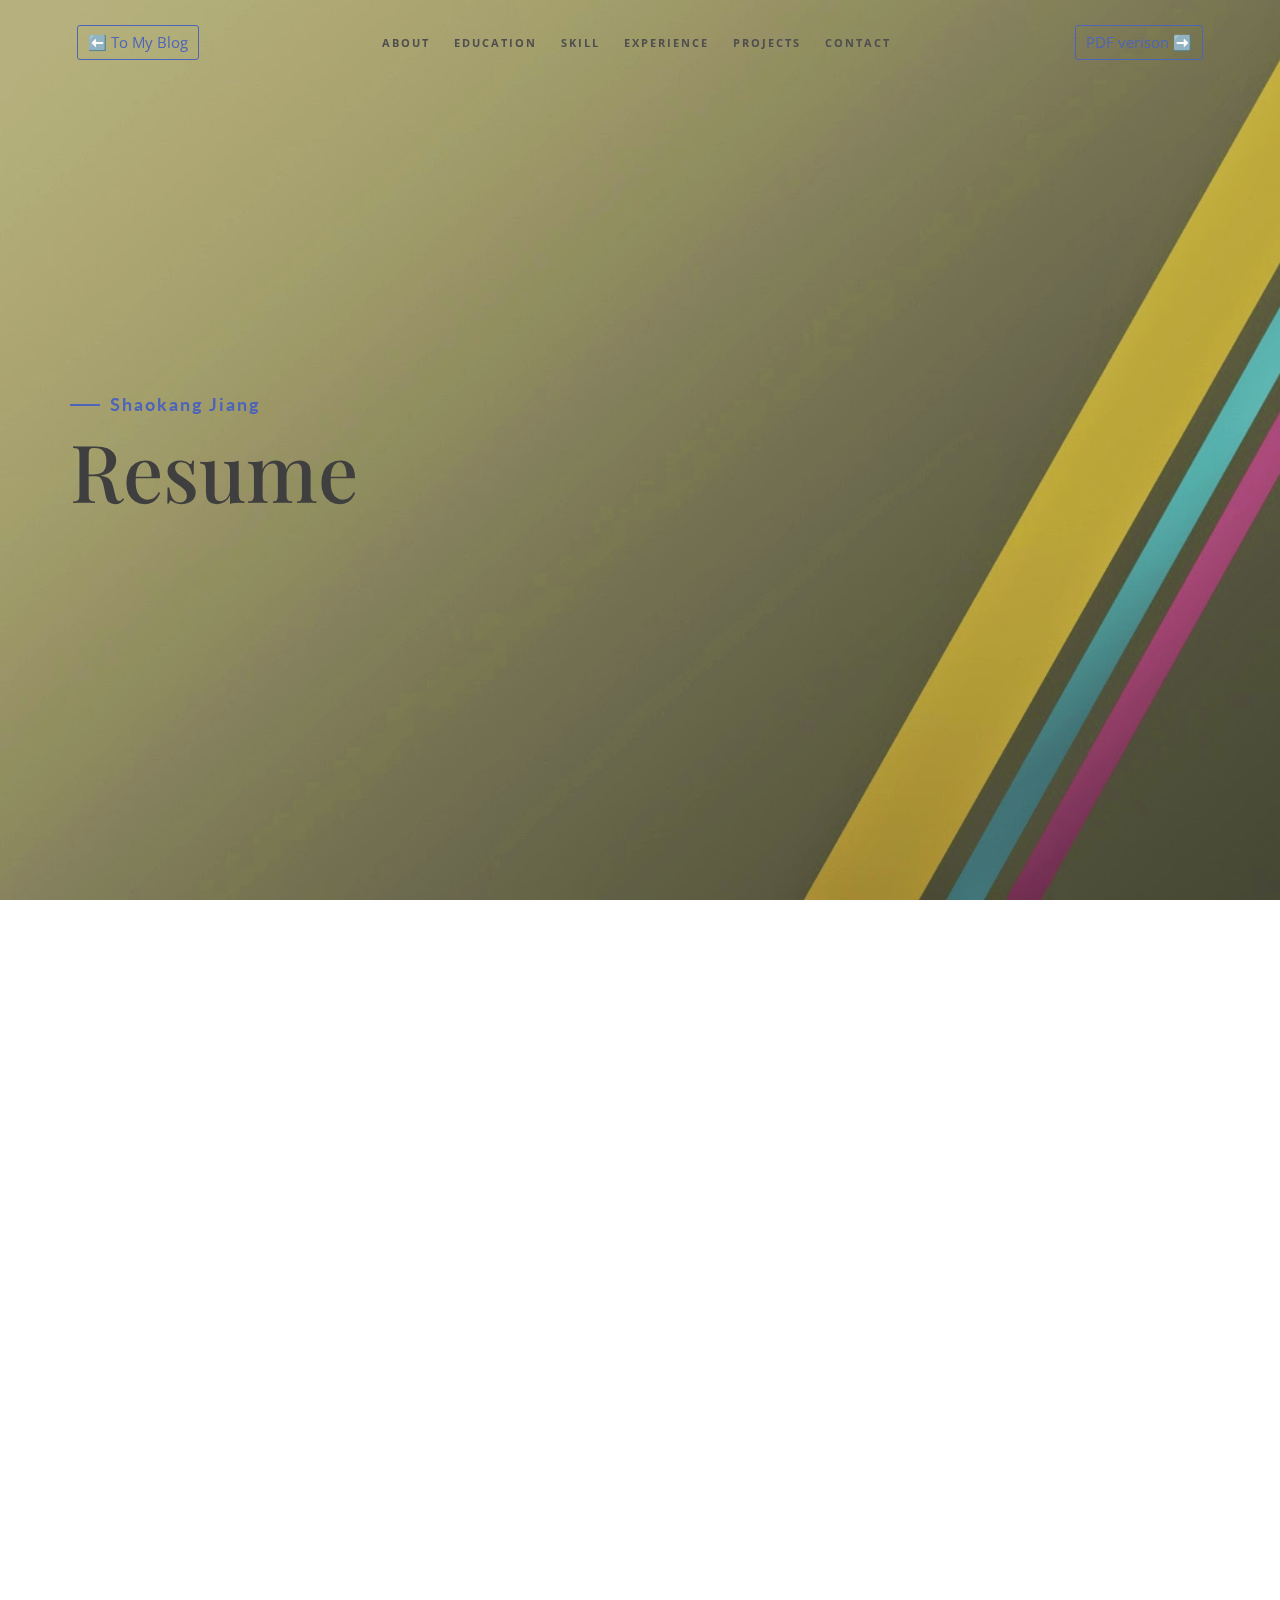
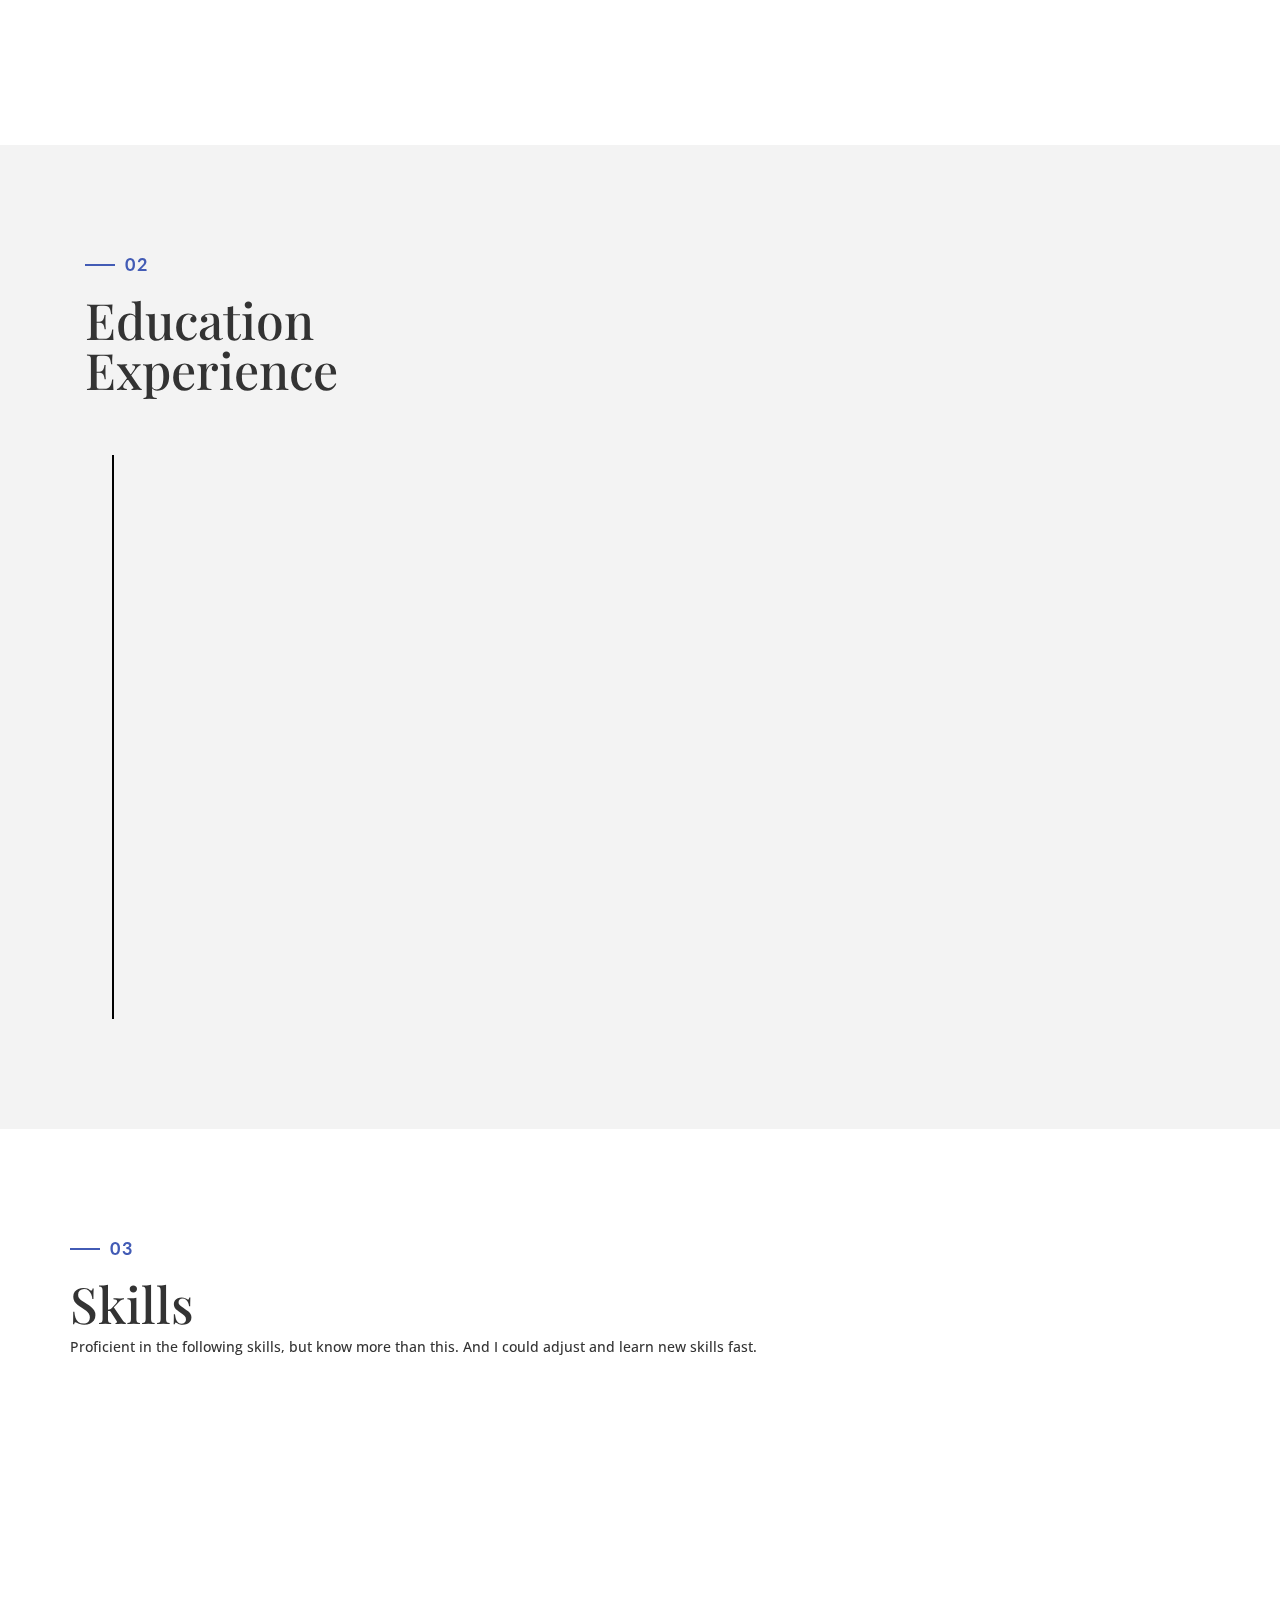
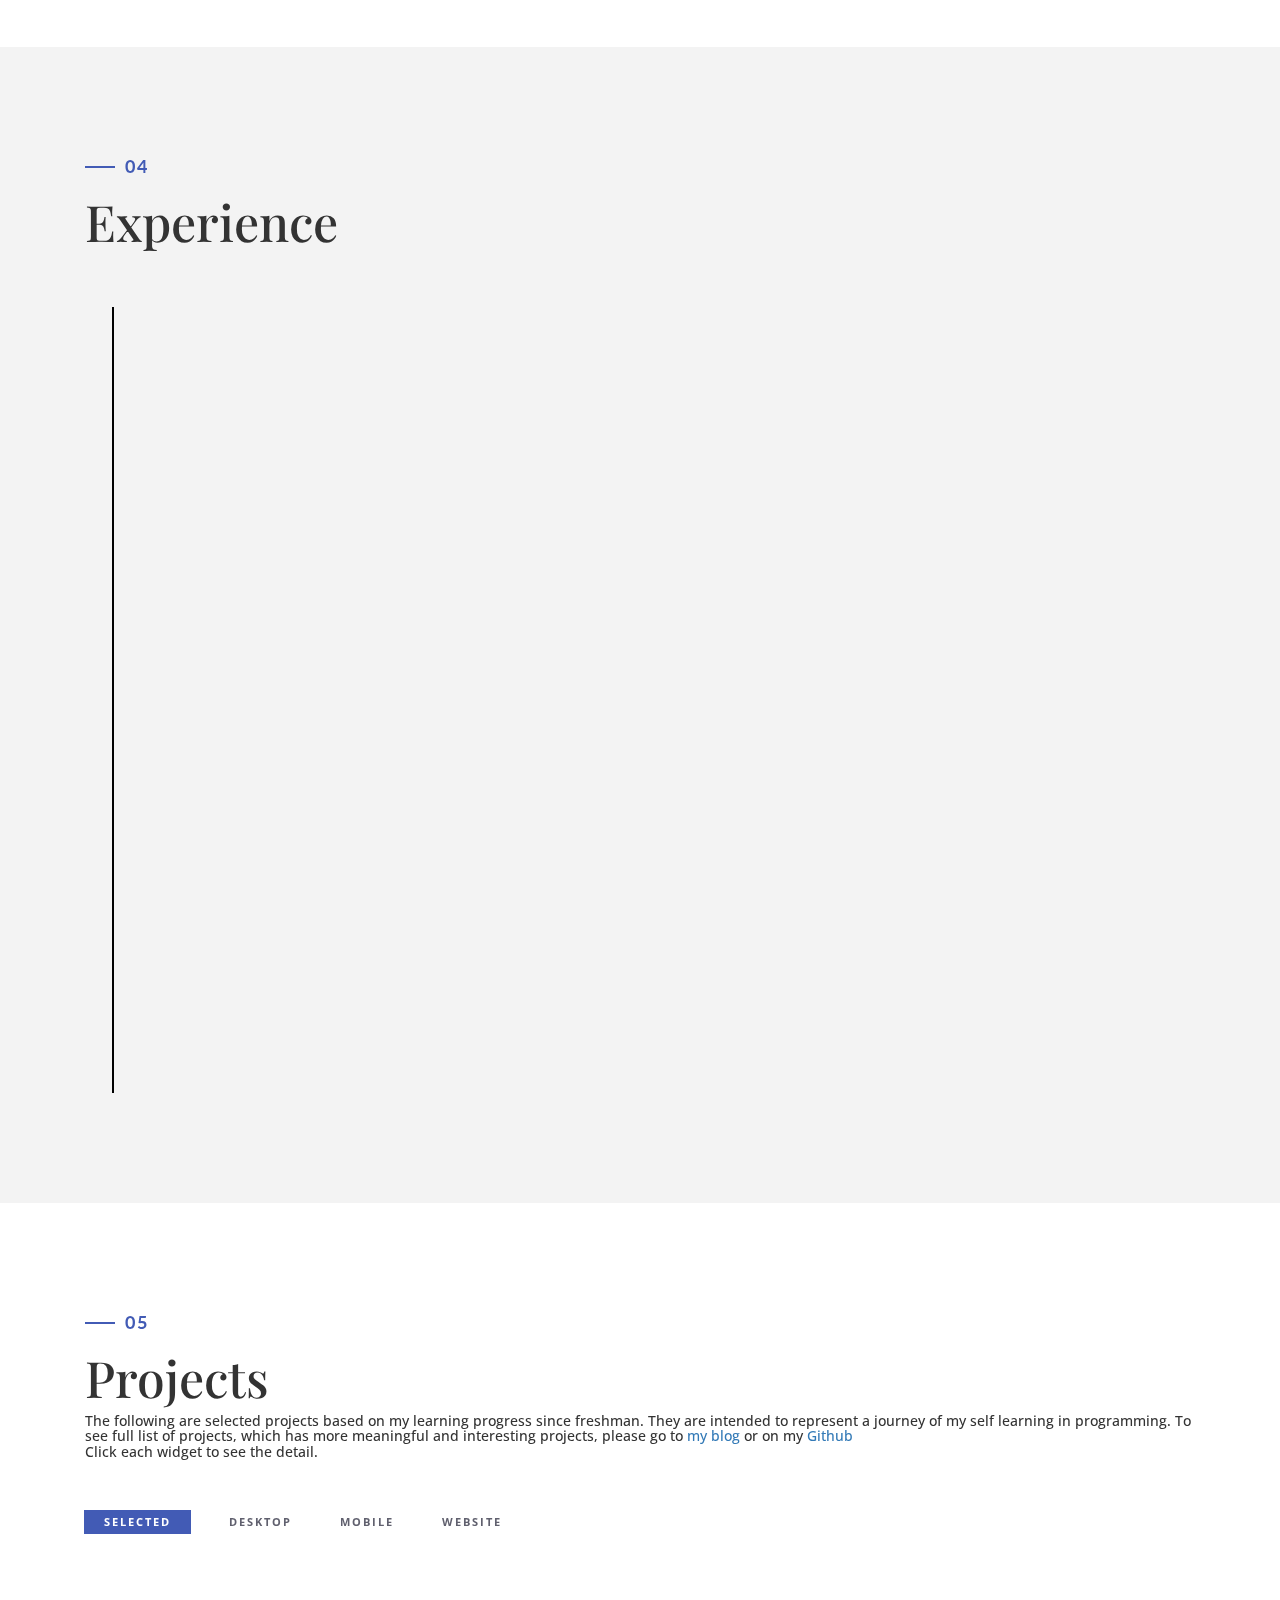
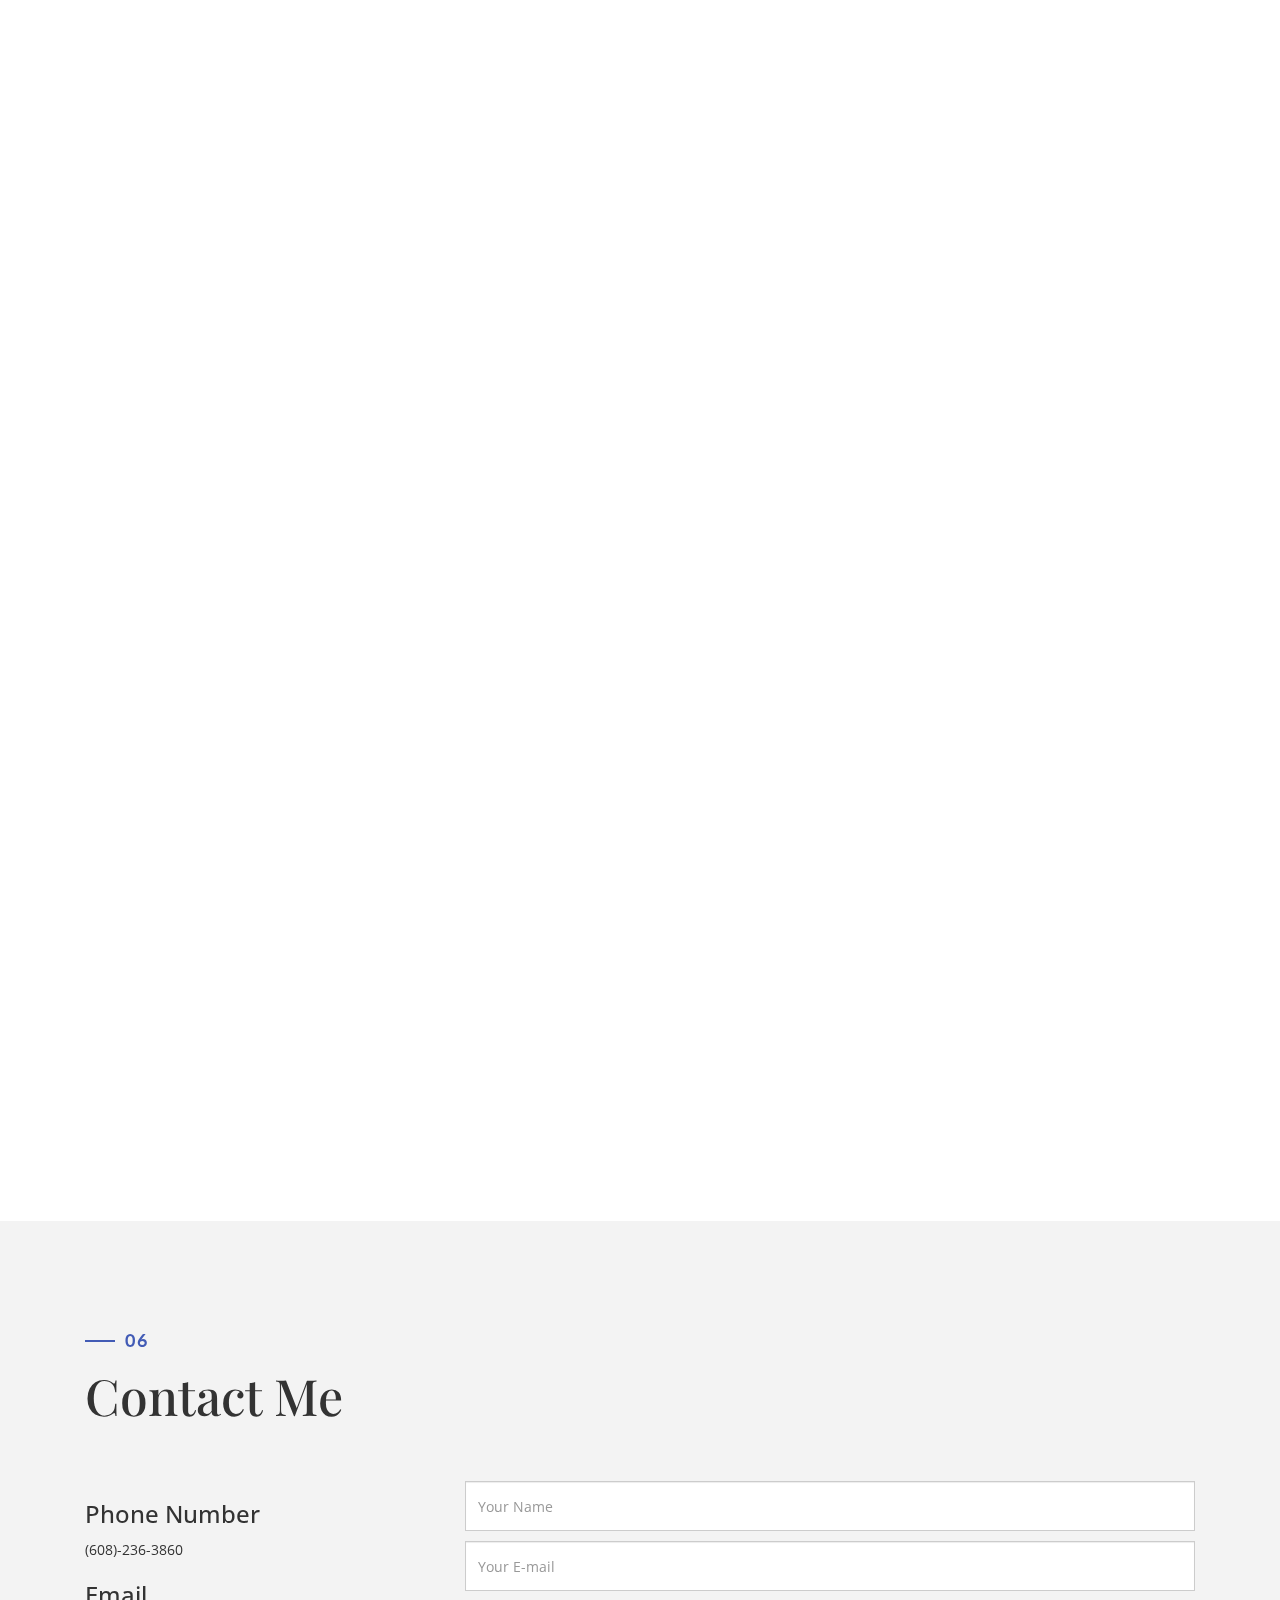
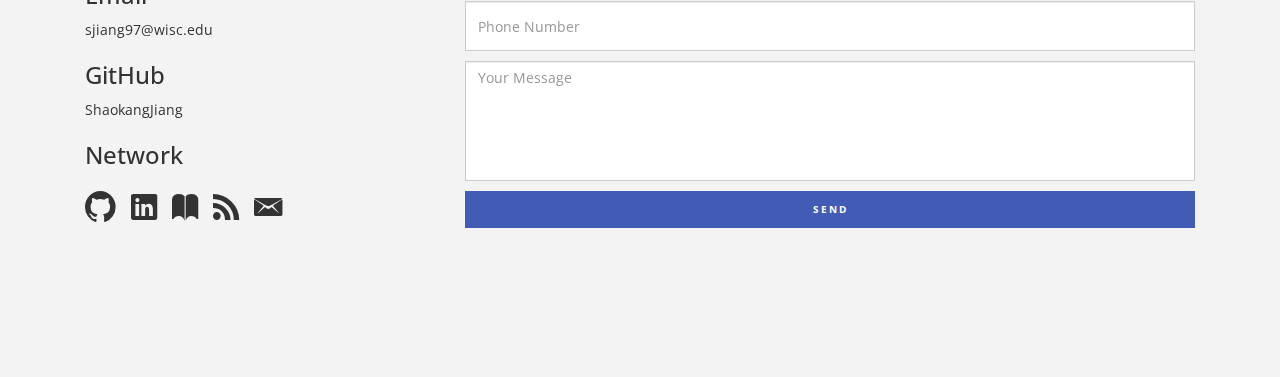
==== commit dcf742e5: "update critical info" ====
--- a/index.html
+++ b/index.html
@@ -1,8 +1,5 @@
 <!DOCTYPE html>
 <html lang="en">
-
-
-<!-- Original author at ahmedessa.net/resume/ -->
 
 <head>
     <meta charset="utf-8">
@@ -279,12 +276,7 @@
                 <h4>01</h4>
                 <h1 class="size-50">About me</h1>
                 <div class="h-50"></div>
-                <p>I am an undergraduate student from Deparrment of Computer Science at University of Wisconsin at Madison and located at Madison, WI currently. I learned different programming languages from courses, including Java, C, Python, Git, HTML,
-                    JS, GAMS, C++, Matlab, React, and some programming languages during my free time, including EJS, Markdown, Latex, Jsp. Different courses and self learning make me accumulate an adequate basic knowledge in computer science, including
-                    data structure, algorithm, optimization and computational learning theory. I have experience on Linux, SQL, Github, Cloudflare, Azure, Jira, Trello, DevOps, Agility, Watson, Dealogflow, bash, Adobe XD, Bitbucket. Meanwhile, I explored
-                    and have projects in multiple different areas of computer science during my undergraduate period, including different ways in decision making, ways of handling human language and focusing on providing better user experience, decentralize
-                    and distributed structure, automation and continuous integration ,and parallel computing. I also focused on preventing possible attacks using different methods. In the future, I hope to integrate the knowledge I have to dig deeper
-                    into artificial intelligence or data science and create some knowledge in related field.</p>
+                <p>I am a Master student from Deparrment of Computer Science and Engineering at University of California, San Diego and located at San Diego, CA currently. Individuals across various disciplines often struggle both with programming and learning to use modern software effectively. For example, Java's inheritance increases code reusability but may also be challenging to learn. My observation of programmers experiencing confusion while programming in my previous research and teaching experiences collectively drives my passion to continuously enhance the programming environment. This motivates my pursuit of a Ph.D. in software engineering, human-computer interaction, and programming languages. In the short term, I'm focused on applying HCI concepts to enhance programming experiences, and exploring language features for industry benefits, while my long-term goal is to make programming accessible to diverse groups through interdisciplinary tools and addressing cultural and policy considerations.</p>
             </div>
             <div class="col-md-6 about-img-div hidden-xs">
                 <div class="about-border" data-aos="fade-up" data-aos-delay=".5"></div>
@@ -307,25 +299,26 @@
                     <li class="timeline-event" data-aos="fade-up">
                         <label class="timeline-event-icon"></label>
                         <div class="timeline-event-copy">
+                            <p class="timeline-event-thumbnail">Sept 2022 - Jun 2024 (expected)</p>
+                            <h3>University of California San Diego</h3>
+                            <h4>M.S. in Computer Science and Engineering</h4>
+                            <p><b>San Diego, CA</b><br>Planned Thesis: “Usability analysis of autocomplete”
+                                <br>Advised by Michael Coblenz
+                            </p>
+                        </div>
+
+                    </li>
+                    <li class="timeline-event" data-aos="fade-up" data-aos-delay=".2">
+                        <label class="timeline-event-icon"></label>
+                        <div class="timeline-event-copy">
                             <p class="timeline-event-thumbnail">Aug 2019 - May 2021</p>
                             <h3>University of Wisconsin-Madison</h3>
                             <h4>B.S. in Computer Science</h4>
                             <p><strong>GPA: 4.00/4.00, Madison, WI</strong>
-                                <br>Dean’s List of College of Letters & Science at UW-Madison, <strong>Fall 2019 - Fall
+                                <br>Dean's List of College of Letters & Science at UW-Madison, <strong>Fall 2019 - Fall
                                     2020</strong></p>
                         </div>
-                    </li>
-                    <li class="timeline-event" data-aos="fade-up" data-aos-delay=".2">
-                        <label class="timeline-event-icon"></label>
-                        <div class="timeline-event-copy">
-                            <p class="timeline-event-thumbnail">Aug 2017 - May 2019</p>
-                            <h3>Illinois Institute of Technology</h3>
-                            <h4>B.S. in Computer Science</h4>
-                            <p><b>GPA: 4.00/4.00, Chicago, IL</b><br>Dean’s List of College of Science at IIT,
-                                <strong>Fall 2017 - Spring 2019</strong><br>International Scholarship at IIT,
-                                <strong>Fall 2017 - Spring 2019</strong><br>Member of Upsilon Pi Epsilon at IIT
-                            </p>
-                        </div>
+
                     </li>
                 </ul>
             </div>
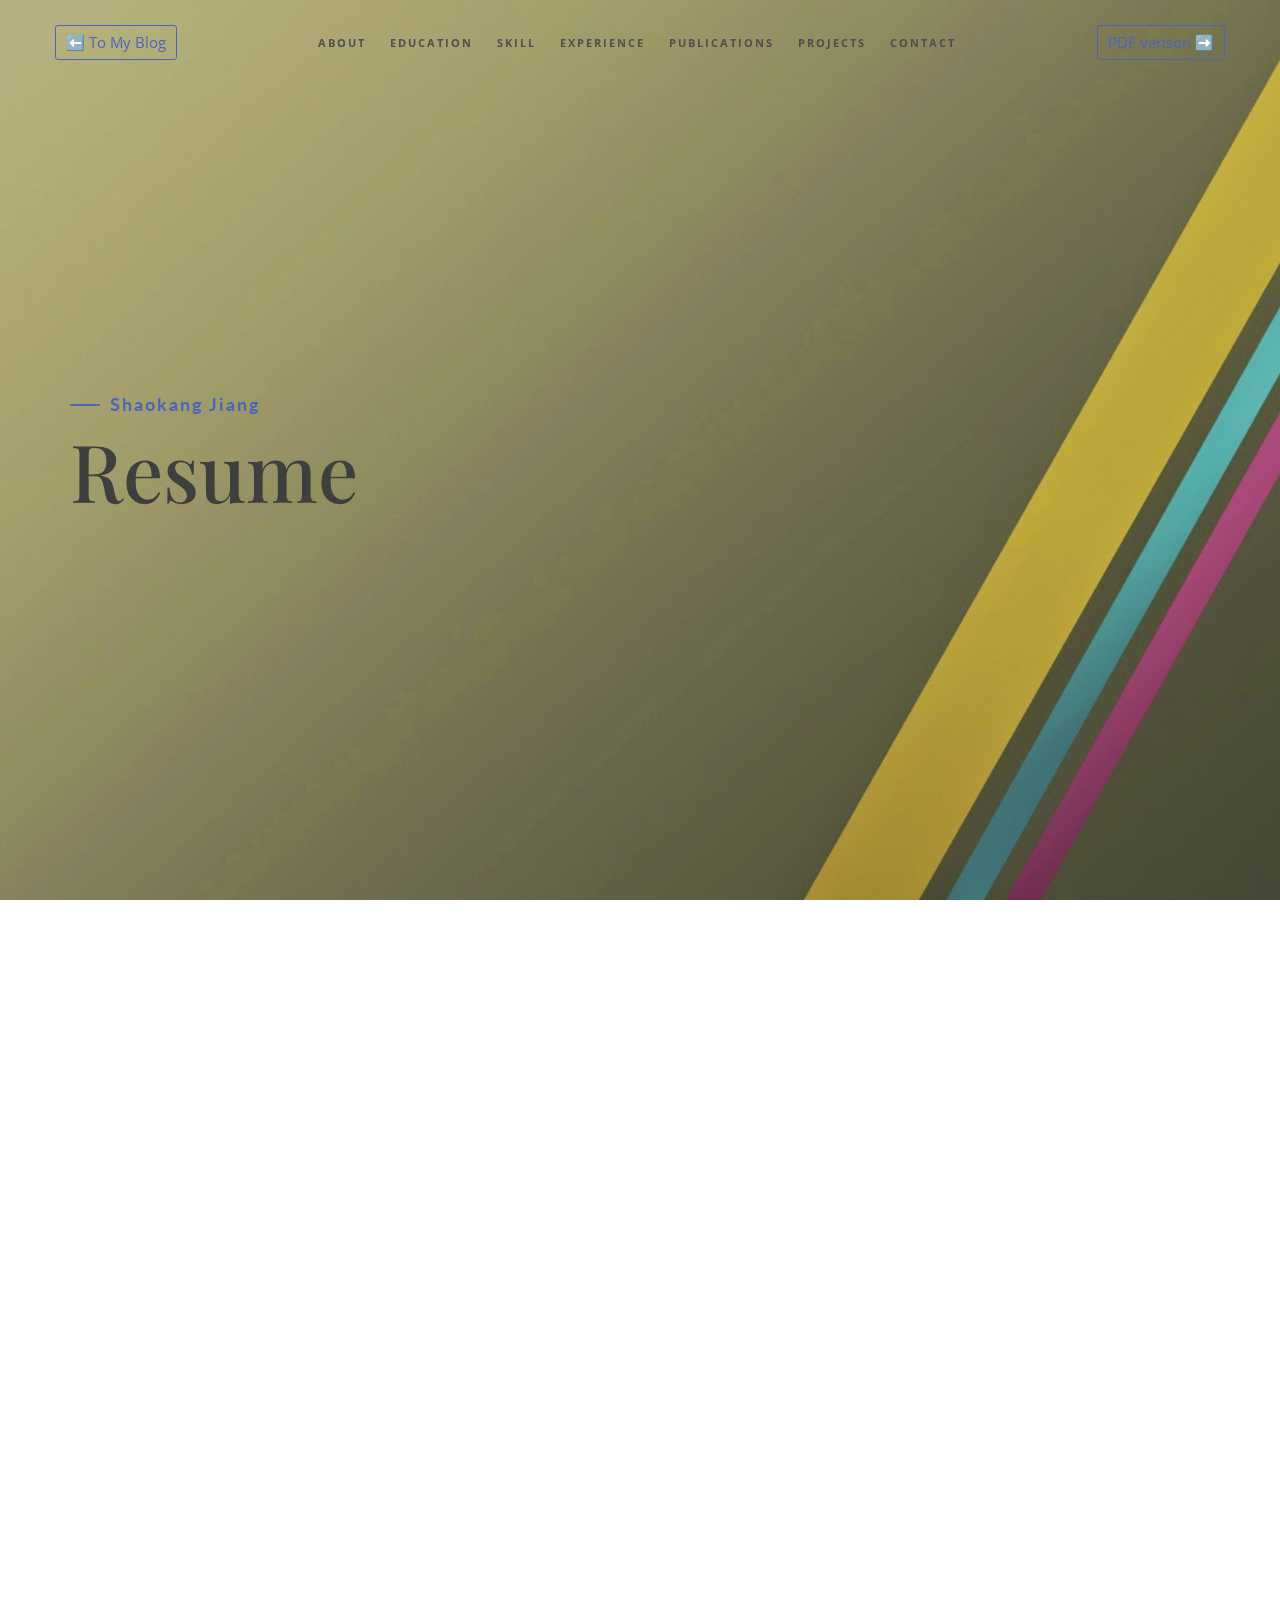
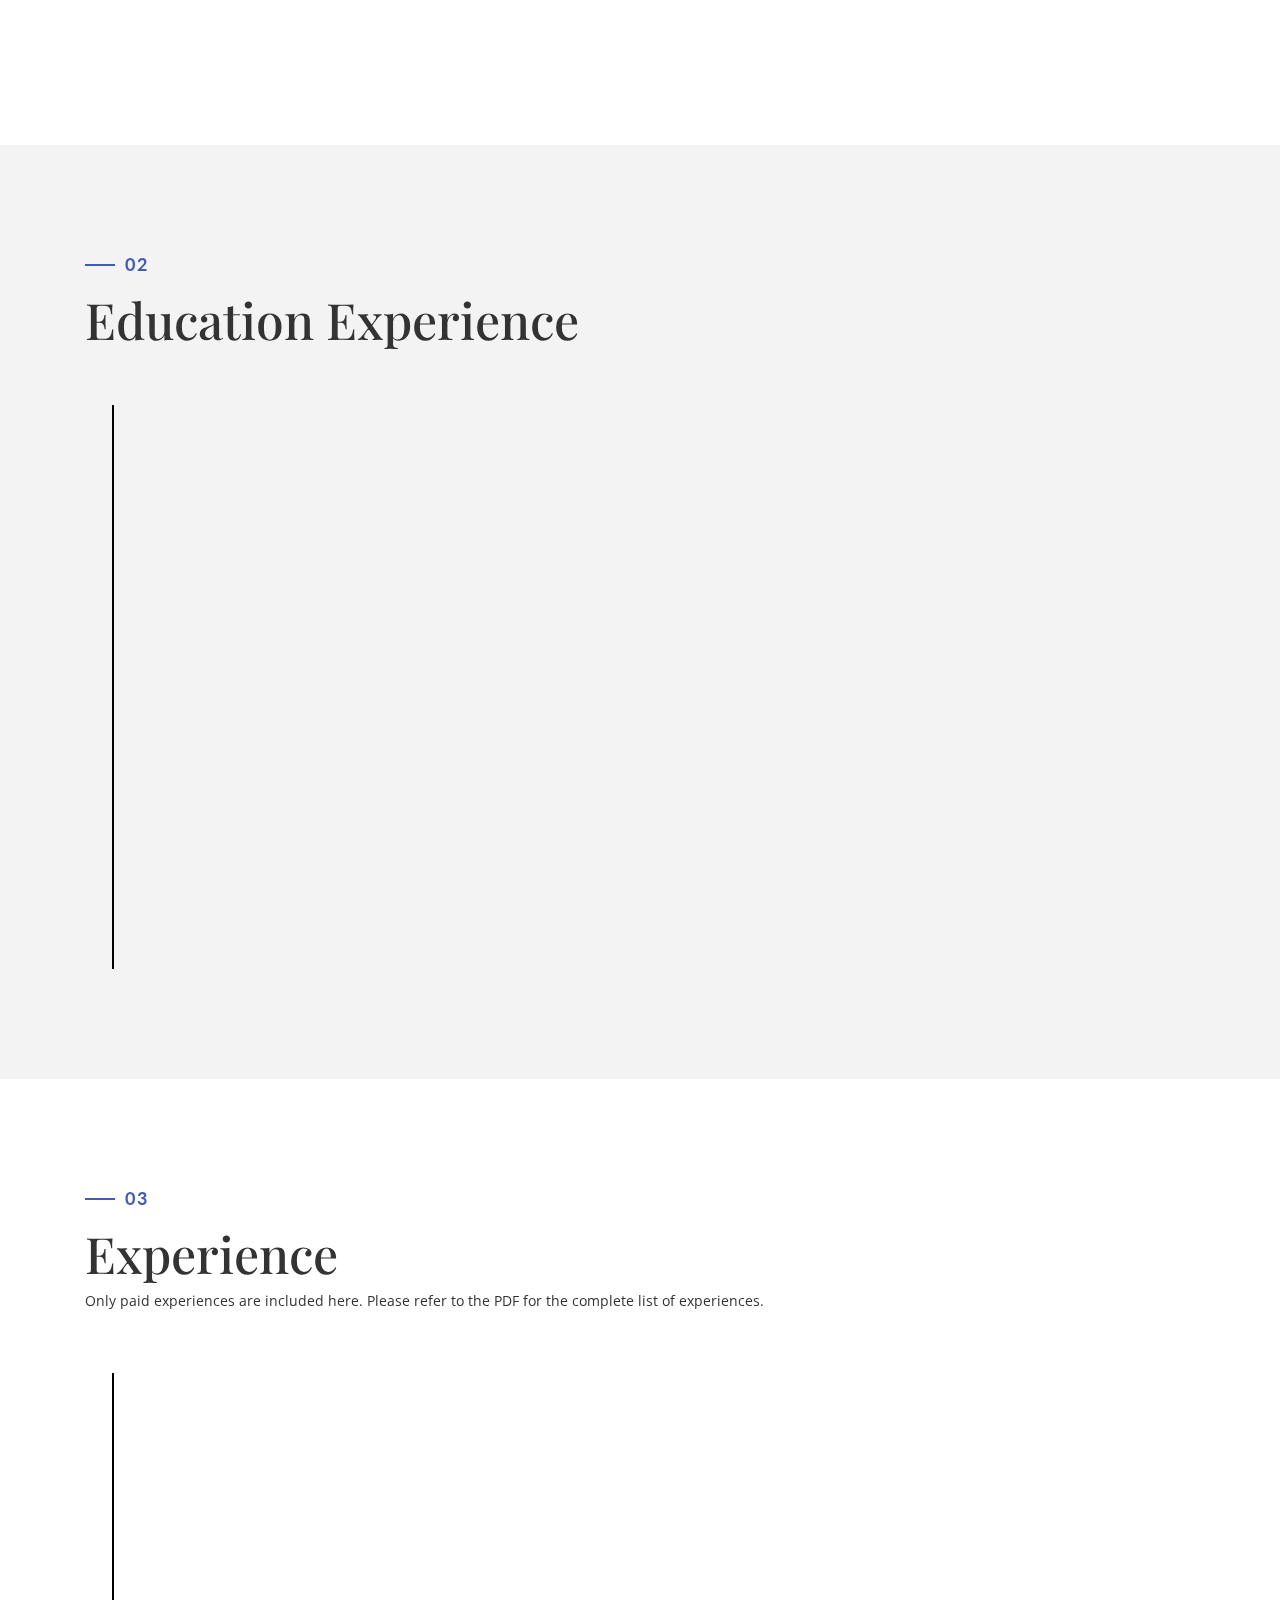
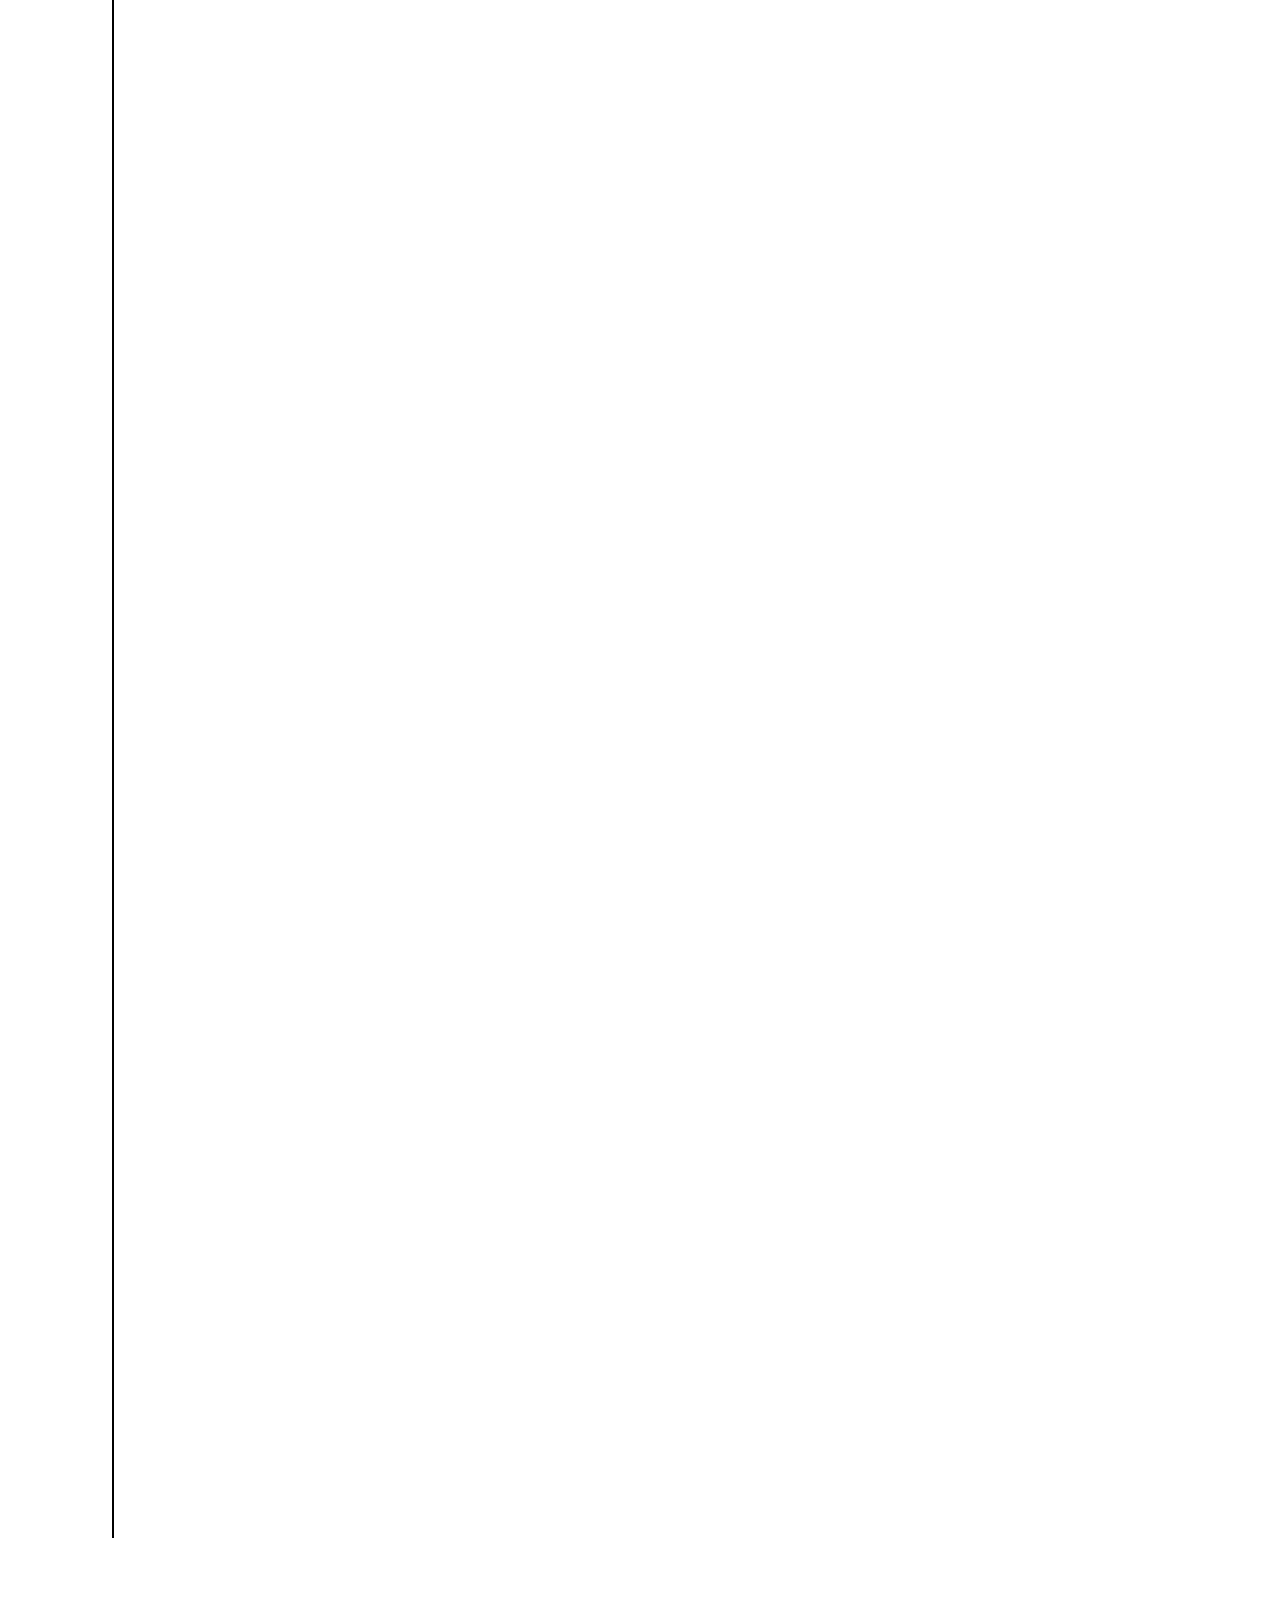
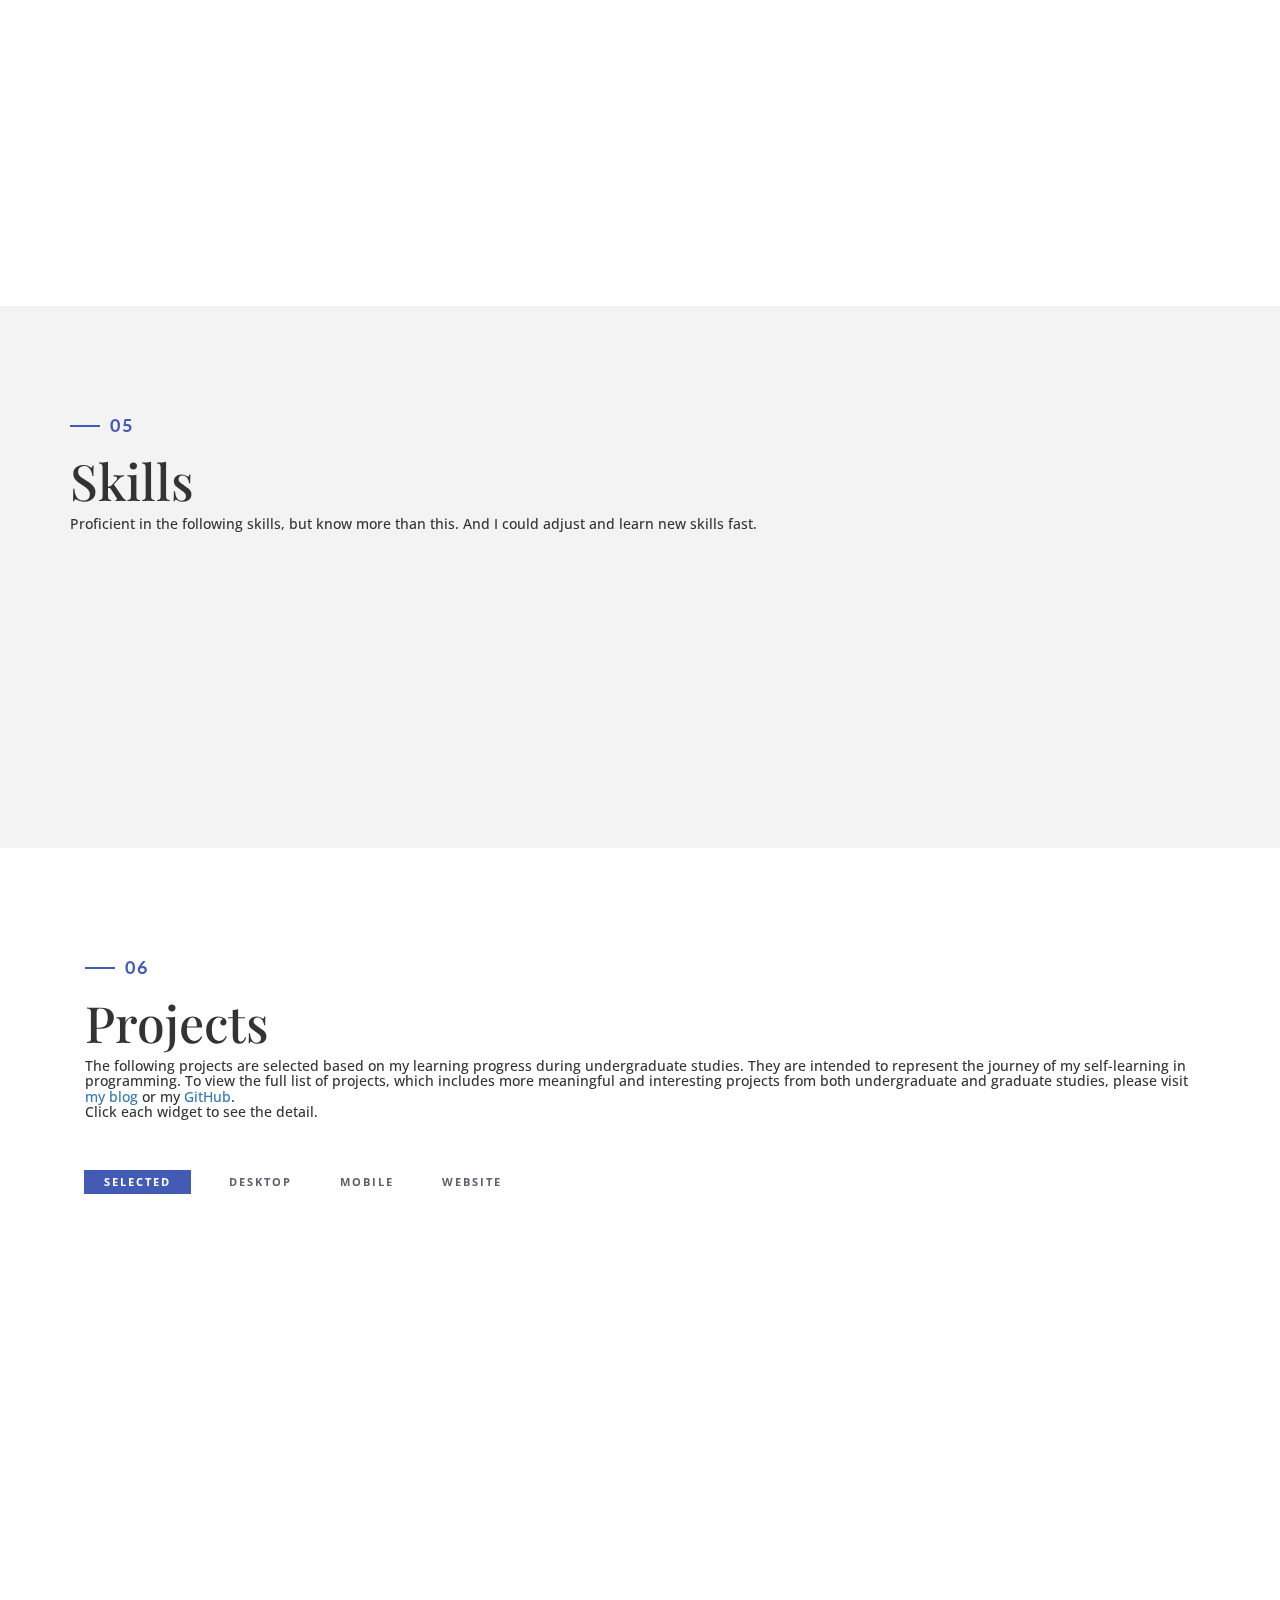
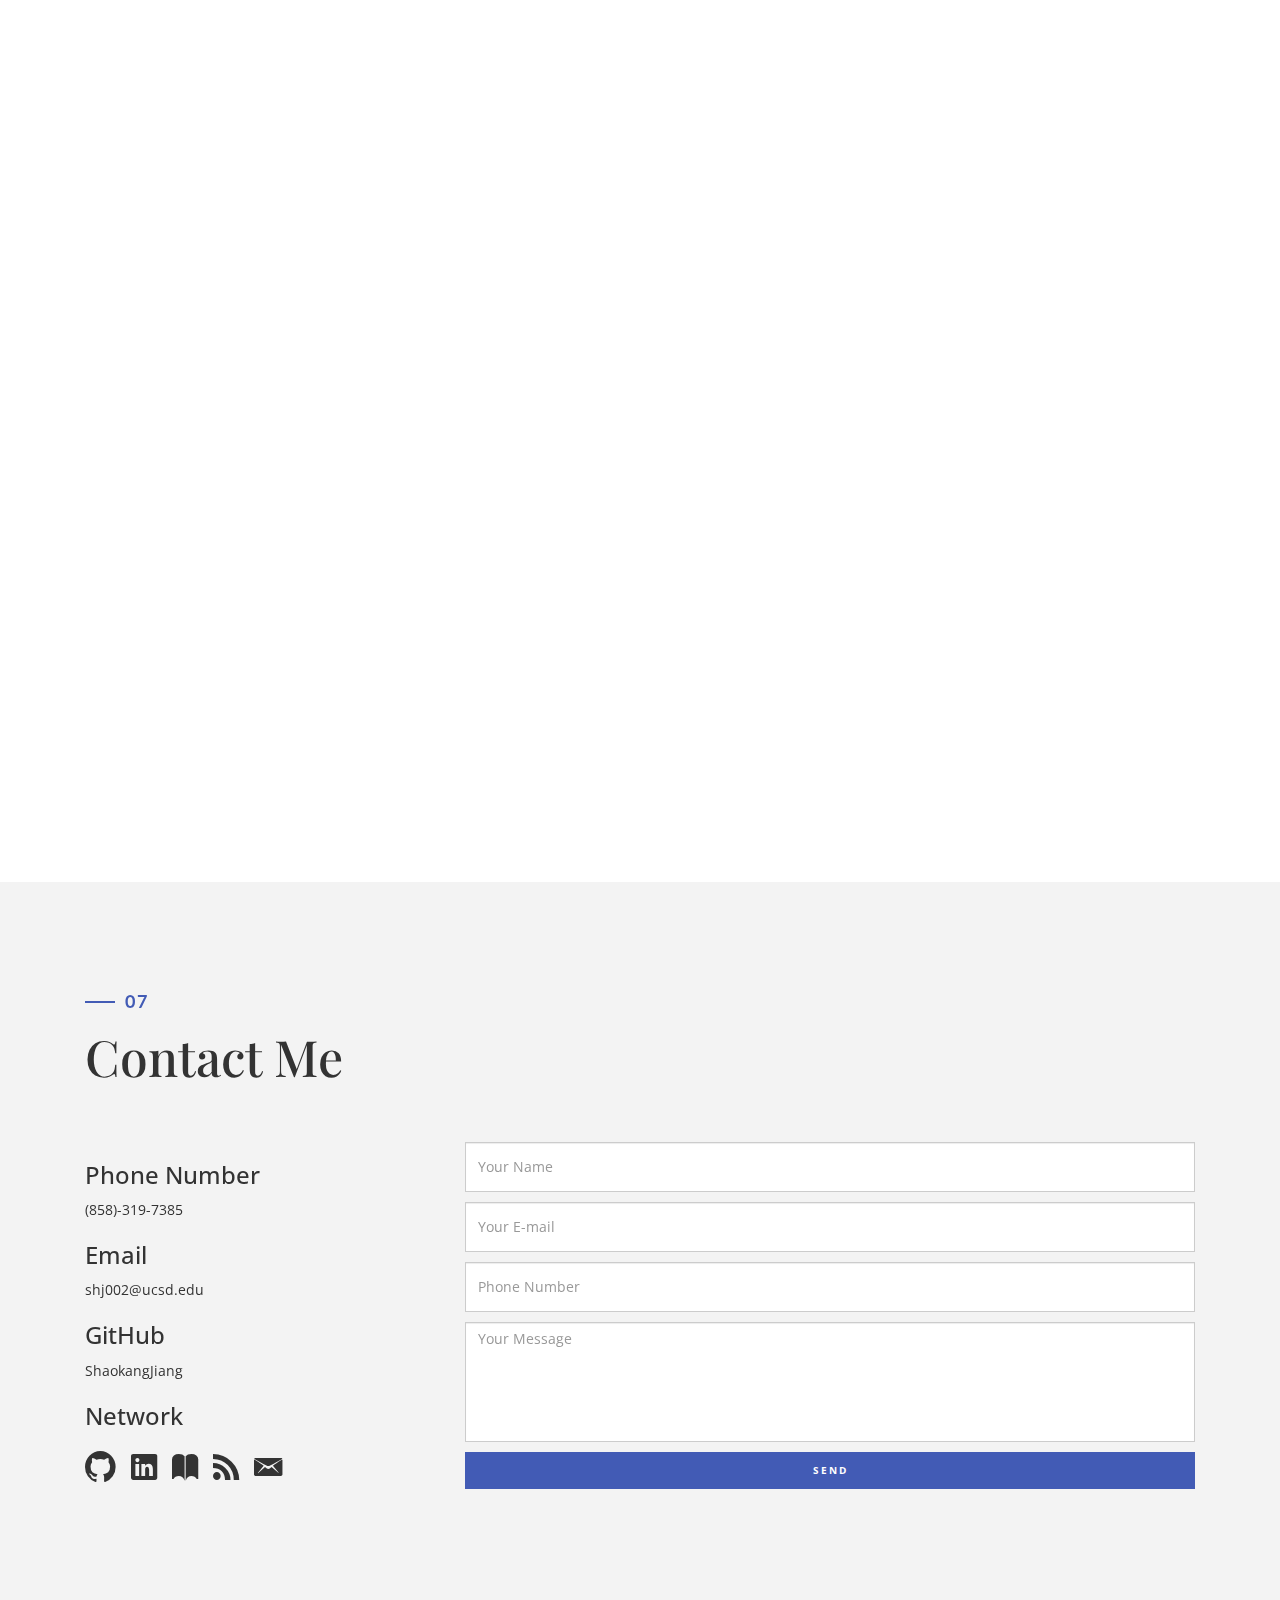
==== commit 9361c588: "resume website done" ====
--- a/index.html
+++ b/index.html
@@ -32,7 +32,7 @@
             height: 40px;
             transform: translateY(-80px) translateX(-50%) rotate(45deg);
         }
-        
+
         .scrolldown span {
             position: absolute;
             top: 0;
@@ -45,33 +45,35 @@
             animation: animate1 1.5s linear infinite;
             opacity: 0;
         }
-        
+
         .scrolldown span:nth-child(1) {
             transform: translate(-15px, -15px);
             animation-delay: -0.4s;
         }
-        
+
         .scrolldown span:nth-child(2) {
             transform: translate(0px, 0px);
             animation-delay: -0.2s;
         }
-        
+
         .scrolldown span:nth-child(3) {
             transform: translate(15px, 15px);
             animation-delay: 0s;
         }
-        
+
         @keyframes animate1 {
             0% {
                 top: -5px;
                 left: -5px;
                 opacity: 0;
             }
+
             25% {
                 top: 0px;
                 left: 0px;
                 opacity: 1;
             }
+
             50%,
             100% {
                 top: 5px;
@@ -79,7 +81,7 @@
                 opacity: 0;
             }
         }
-        
+
         .btn {
             display: inline-block;
             font-weight: 400;
@@ -98,36 +100,36 @@
             border-radius: 0.25rem;
             transition: color 0.15s ease-in-out, background-color 0.15s ease-in-out, border-color 0.15s ease-in-out, box-shadow 0.15s ease-in-out;
         }
-        
+
         .btn-lg,
         .btn-group-lg>.btn {
             padding: 0.5rem 1rem;
             font-size: 1.5rem;
             border-radius: 0.3rem;
         }
-        
+
         .btn-outline-primary {
             color: #425BB5;
             border-color: #425BB5;
         }
-        
+
         .btn-outline-primary:hover {
             color: #fff;
             background-color: #425BB5;
             border-color: #425BB5;
         }
-        
+
         .btn-outline-primary:focus,
         .btn-outline-primary.focus {
             box-shadow: 0 0 0 0.2rem rgba(0, 123, 255, 0.5);
         }
-        
+
         .btn-outline-primary.disabled,
         .btn-outline-primary:disabled {
             color: #425BB5;
             background-color: transparent;
         }
-        
+
         .btn-outline-primary:not(:disabled):not(.disabled):active,
         .btn-outline-primary:not(:disabled):not(.disabled).active,
         .show>.btn-outline-primary.dropdown-toggle {
@@ -135,13 +137,13 @@
             background-color: #425BB5;
             border-color: #425BB5;
         }
-        
+
         .btn-outline-primary:not(:disabled):not(.disabled):active:focus,
         .btn-outline-primary:not(:disabled):not(.disabled).active:focus,
         .show>.btn-outline-primary.dropdown-toggle:focus {
             box-shadow: 0 0 0 0.2rem rgba(0, 123, 255, 0.5);
         }
-        
+
         .sidenav {
             height: 100%;
             width: 0;
@@ -154,7 +156,7 @@
             transition: 0.5s;
             padding-top: 60px;
         }
-        
+
         .sidenav a {
             padding: 8px 8px 8px 32px;
             text-decoration: none;
@@ -163,11 +165,11 @@
             display: block;
             transition: 0.3s;
         }
-        
+
         .sidenav a:hover {
             color: #f1f1f1;
         }
-        
+
         .sidenav .closebtn {
             position: absolute;
             top: 0;
@@ -176,11 +178,12 @@
             margin-left: 50px;
             background-color: #818181;
         }
-        
+
         @media screen and (max-height: 450px) {
             .sidenav {
                 padding-top: 15px;
             }
+
             .sidenav a {
                 font-size: 18px;
             }
@@ -230,19 +233,25 @@
         <nav>
 
             <div style="display: flex;flex-direction: row;justify-content: space-around;">
-                <div id="touch_menu" class="visible-xs" style="display: flex;align-items: center;min-height: 40px;margin-top: 20px;">
-                    <span style="font-size:30px;cursor:pointer" onclick="openNav()">&#9776;</span></div>
-                <div style="display: flex;align-items: center;min-height: 70px;"> <button type="button" class="btn btn-outline-primary btn-lg" onclick="window.location.href='https://shaokangjiang.github.io'">⬅️ To My Blog </button></div>
+                <div id="touch_menu" class="visible-xs"
+                    style="display: flex;align-items: center;min-height: 40px;margin-top: 20px;">
+                    <span style="font-size:30px;cursor:pointer" onclick="openNav()">&#9776;</span>
+                </div>
+                <div style="display: flex;align-items: center;min-height: 70px;"> <button type="button"
+                        class="btn btn-outline-primary btn-lg"
+                        onclick="window.location.href='https://shaokangjiang.github.io'">⬅️ To My Blog </button></div>
                 <ul class="hidden-xs">
                     <li><a href="#about">About</a></li>
                     <li><a href="#education">education</a></li>
                     <li><a href="#skills">skill</a></li>
                     <li><a href="#experience">experience</a></li>
+                    <li><a href="#Publications">publications</a></li>
                     <li><a href="#projects">projects</a></li>
                     <li><a href="#contact">contact</a></li>
                 </ul>
                 <div style="display: flex;align-items: center;min-height: 70px;">
-                    <button type="button" class="btn btn-outline-primary btn-lg" onclick="window.location.href='./pdf.html'">PDF verison ➡️</button>
+                    <button type="button" class="btn btn-outline-primary btn-lg"
+                        onclick="window.location.href='./pdf.html'">PDF verison ➡️</button>
                     <!--substitute with correct way in final version-->
                 </div>
             </div>
@@ -276,11 +285,22 @@
                 <h4>01</h4>
                 <h1 class="size-50">About me</h1>
                 <div class="h-50"></div>
-                <p>I am a Master student from Deparrment of Computer Science and Engineering at University of California, San Diego and located at San Diego, CA currently. Individuals across various disciplines often struggle both with programming and learning to use modern software effectively. For example, Java's inheritance increases code reusability but may also be challenging to learn. My observation of programmers experiencing confusion while programming in my previous research and teaching experiences collectively drives my passion to continuously enhance the programming environment. This motivates my pursuit of a Ph.D. in software engineering, human-computer interaction, and programming languages. In the short term, I'm focused on applying HCI concepts to enhance programming experiences, and exploring language features for industry benefits, while my long-term goal is to make programming accessible to diverse groups through interdisciplinary tools and addressing cultural and policy considerations.</p>
+                <p>I am a Master student from Deparrment of Computer Science and Engineering at University of
+                    California, San Diego and located at San Diego, CA currently. Individuals across various disciplines
+                    often struggle both with programming and learning to use modern software effectively. For example,
+                    Java's inheritance increases code reusability but may also be challenging to learn. My observation
+                    of programmers experiencing confusion while programming in my previous research and teaching
+                    experiences collectively drives my passion to continuously enhance the programming environment. This
+                    motivates my pursuit of a Ph.D. in software engineering, human-computer interaction, and programming
+                    languages. In the short term, I'm focused on applying HCI concepts to enhance programming
+                    experiences, and exploring language features for industry benefits, while my long-term goal is to
+                    make programming accessible to diverse groups through interdisciplinary tools and addressing
+                    cultural and policy considerations.</p>
             </div>
             <div class="col-md-6 about-img-div hidden-xs">
                 <div class="about-border" data-aos="fade-up" data-aos-delay=".5"></div>
-                <img src="img/228.jpg" width="400" class="img-responsive" alt="" align="right" data-aos="fade-right" data-aos-delay="0" />
+                <img src="img/228.jpg" width="400" class="img-responsive" alt="" align="right" data-aos="fade-right"
+                    data-aos-delay="0" />
             </div>
         </div>
     </div>
@@ -291,7 +311,7 @@
         <div class="container">
             <div class="col-md-12">
                 <h4>02</h4>
-                <h1 class="size-50">Education <br /> Experience</h1>
+                <h1 class="size-50">Education Experience</h1>
                 <div class="h-50"></div>
             </div>
             <div class="col-md-12">
@@ -316,7 +336,8 @@
                             <h4>B.S. in Computer Science</h4>
                             <p><strong>GPA: 4.00/4.00, Madison, WI</strong>
                                 <br>Dean's List of College of Letters & Science at UW-Madison, <strong>Fall 2019 - Fall
-                                    2020</strong></p>
+                                    2020</strong>
+                            </p>
                         </div>
 
                     </li>
@@ -326,70 +347,72 @@
     </div>
     <!-- ./education -->
 
-
-    <!-- skills -->
-    <div class="section" id="skills">
-        <div class="container">
-            <h4>03</h4>
-            <h1 class="size-50">Skills</h1>
-            <h5>Proficient in the following skills, but know more than this. And I could adjust and learn new skills fast. </h5>
-            <div class="h-50"></div>
-            <div class="col-md-6" data-aos="fade-up">
-
-
-                <h3>Coding</h3>
-                <div>
-                    <img src="https://api.iconify.design/logos:java.svg" width="50px" referrerpolicy="no-referrer" alt="Java" title="Java"> &nbsp;&nbsp; <img src="https://api.iconify.design/logos:python.svg" width="50px" referrerpolicy="no-referrer" alt="Python"
-                        title="Python"> &nbsp;&nbsp; <img src="https://api.iconify.design/vscode-icons:file-type-c.svg" width="50px" referrerpolicy="no-referrer" alt="C" title="C"> &nbsp;&nbsp; <img src="https://api.iconify.design/logos:html-5.svg" referrerpolicy="no-referrer"
-                        width="50px" alt="HTML" title="HTML"> &nbsp;&nbsp; <img src="https://api.iconify.design/el:css.svg" referrerpolicy="no-referrer" width="50px" alt="CSS" title="CSS"> &nbsp;&nbsp; <img src="https://api.iconify.design/ion:logo-javascript.svg"
-                        referrerpolicy="no-referrer" width="50px" alt="Javascript" title="Javascript"> &nbsp;&nbsp; <img src="https://api.iconify.design/vscode-icons:file-type-jsp.svg" referrerpolicy="no-referrer" width="50px" alt="Jsp" title="Jsp"> &nbsp;&nbsp;
-                    <img src="https://api.iconify.design/mdi:git.svg" referrerpolicy="no-referrer" width="50px" alt="Git" title="Git"> &nbsp;&nbsp; <img src="https://api.iconify.design/file-icons:latex.svg" referrerpolicy="no-referrer" width="50px" alt="Latex"
-                        title="Latex"> &nbsp;&nbsp; <img src="https://api.iconify.design/file-icons:gams.svg" referrerpolicy="no-referrer" width="50px" alt="GAMS" title="GAMS"> &nbsp;&nbsp; <img src="https://api.iconify.design/ion:logo-markdown.svg" referrerpolicy="no-referrer"
-                        width="50px" alt="Markdown" title="Markdown"> &nbsp;&nbsp; <img src="https://api.iconify.design/logos:react.svg" referrerpolicy="no-referrer" width="50px" alt="React" title="React"> &nbsp;&nbsp; <img src="https://api.iconify.design/logos:react.svg"
-                        referrerpolicy="no-referrer" width="50px" alt="React Native" title="React Native"> &nbsp;&nbsp;
-                    <img src="https://api.iconify.design/vscode-icons:file-type-light-expo.svg" referrerpolicy="no-referrer" width="50px" alt="Expo" title="Expo"> &nbsp;&nbsp; <img src="https://api.iconify.design/file-icons:ejs.svg" referrerpolicy="no-referrer"
-                        width="50px" alt="ejs" title="ejs">&nbsp;&nbsp;<img src="https://api.iconify.design/mdi:bash.svg" referrerpolicy="no-referrer" width="50px" alt="bash" title="bash">
-
-                </div>
-
-            </div>
-            <div class="col-md-6" data-aos="fade-up">
-                <h3>Environment</h3>
-                <div>
-                    <img src="https://api.iconify.design/logos:microsoft-windows.svg" referrerpolicy="no-referrer" width="50px" alt="Windows" title="Windows"> &nbsp;&nbsp;<img src="https://api.iconify.design/logos:linux-tux.svg" referrerpolicy="no-referrer"
-                        width="50px" alt="Linux" title="Linux"> &nbsp;&nbsp;<img src="https://api.iconify.design/carbon:sql.svg" referrerpolicy="no-referrer" width="50px" alt="SQL" title="SQL"> &nbsp;&nbsp;<img src="https://api.iconify.design/mdi:github.svg"
-                        referrerpolicy="no-referrer" width="50px" alt="Github" title="Github"> &nbsp;&nbsp;<img src="https://api.iconify.design/logos:cloudflare.svg" referrerpolicy="no-referrer" width="50px" alt="Cloudflare worker/wrangler" title="Cloudflare worker/wrangler">                    &nbsp;&nbsp;<img src="https://api.iconify.design/logos:azure-icon.svg" referrerpolicy="no-referrer" width="50px" alt="Azure" title="Azure"> &nbsp;&nbsp;<img src="https://api.iconify.design/logos:jira.svg" referrerpolicy="no-referrer"
-                        width="50px" alt="JIRA" title="JIRA"> &nbsp;&nbsp;<img src="https://api.iconify.design/logos:trello.svg" referrerpolicy="no-referrer" width="50px" alt="Trello" title="Trello"> &nbsp;&nbsp;<img src="https://api.iconify.design/simple-icons:azuredevops.svg"
-                        referrerpolicy="no-referrer" width="50px" alt="DevOps" title="DevOps"> &nbsp;&nbsp;<img src="https://shaokangjiang.github.io/agility.png" referrerpolicy="no-referrer" width="50px" alt="Agility" title="Agility"> &nbsp;&nbsp;<img src="https://api.iconify.design/carbon:watson.svg"
-                        referrerpolicy="no-referrer" width="50px" alt="Watson" title="Watson"> &nbsp;&nbsp;<img src="https://api.iconify.design/simple-icons:dialogflow.svg" referrerpolicy="no-referrer" width="50px" alt="dialogflow" title="dialogflow"> &nbsp;&nbsp;
-                    <img src="https://api.iconify.design/file-icons:adobe-xd.svg" referrerpolicy="no-referrer" width="50px" alt="Adobe XD" title="Adobe XD">&nbsp;&nbsp;<img src="https://api.iconify.design/vscode-icons:file-type-bitbucketpipeline.svg"
-                        referrerpolicy="no-referrer" width="50px" alt="Bitbucket" title="Bitbucket"></div>
-            </div>
-        </div>
-    </div>
-    <!-- ./skills -->
 
     <!-- experience  -->
     <div class="section" id="experience">
         <div class="container">
             <div class="col-md-12">
-                <h4>04</h4>
+                <h4>03</h4>
                 <h1 class="size-50">Experience</h1>
+                <p>Only paid experiences are included here. Please refer to the PDF for the complete list of experiences.</p>
                 <div class="h-50"></div>
             </div>
             <div class="col-md-12">
                 <ul class="timeline">
+
+                    
                     <li class="timeline-event" data-aos="fade-up">
+                        <label class="timeline-event-icon"></label>
+                        <div class="timeline-event-copy">
+                            <p class="timeline-event-thumbnail">Sept 2023 - now</p>
+                            <h3>Teaching Assistant</h3>
+                            <h4>University of California San Diego</h4>
+                            <p>Sole Ta worked with Michael Coblenz for the usability of the programming language course (CSE291) for one quarter. <br /> Had discussions with the professor about the content of this course, graded assignments, hosted some discussions
+                                during the main lecture covering specific course content, and provided personalized advice to individual students.</p>
+                        </div>
+                    </li>
+
+                    
+                    <li class="timeline-event" data-aos="fade-up" data-aos-delay=".2">
+                        <label class="timeline-event-icon"></label>
+                        <div class="timeline-event-copy">
+                            <p class="timeline-event-thumbnail">Jan 2023 - Sept 2023</p>
+                            <h3>Graduate student researcher</h3>
+                            <h4>University of California San Diego</h4>
+                            <p>Worked with Michael Coblenz on the usability analysis of autocomplete. <br /> Designed and executed an experiment with 32 participants using an eye tracker to evaluate the costs and benefits of
+                                IDE-based autocomplete features to programmers who use an unfamiliar API; analyzed data using JMP; and wrote a
+                                paper for the study. <br /> Found that participants who used autocomplete learned more about the API while spending less time reading the
+                                documentation; found autocomplete did not significantly reduce the number of keystrokes required to finish tasks.</p>
+                        </div>
+                    </li>
+
+                    
+                    <li class="timeline-event" data-aos="fade-up" data-aos-delay=".4">
+                        <label class="timeline-event-icon"></label>
+                        <div class="timeline-event-copy">
+                            <p class="timeline-event-thumbnail">Jan 2023 - Jun 2023</p>
+                            <h3>Teaching Assistant</h3>
+                            <h4>University of California San Diego</h4>
+                            <p>Major Ta worked with Soohyun Liao for Java and data structure courses (DSC30) for two quarters. <br /> Proposed, designed, and developed entirely new and innovative assignments and projects for the entire course, most of
+                                which had never been used elsewhere, in collaboration with the professor. Graded students' assignments. Collaborated
+                                with team members to discuss and refine the content of the course.</p>
+                        </div>
+                    </li>
+
+                    <li class="timeline-event" data-aos="fade-up" data-aos-delay=".6">
                         <label class="timeline-event-icon"></label>
                         <div class="timeline-event-copy">
                             <p class="timeline-event-thumbnail">Aug 2018 - May 2019</p>
                             <h3>Teaching Assistant</h3>
                             <h4>Illinois Institute of Technology</h4>
-                            <p>Instructed students in lab sessions of Java courses and held oﬀice hours to help students best understand class content <br /> Checked their homework regularly and had discussions with the professor and collaborated with team
+                            <p>Instructed students in lab sessions of Java courses and held oﬀice hours to help students
+                                best understand class content <br /> Checked their homework regularly and had
+                                discussions with the professor and collaborated with team
                                 members aboutways to improve this course and solve the major problems of students.</p>
                         </div>
                     </li>
-                    <li class="timeline-event" data-aos="fade-up" data-aos-delay=".2">
+
+                    <li class="timeline-event" data-aos="fade-up" data-aos-delay=".8">
                         <label class="timeline-event-icon"></label>
                         <div class="timeline-event-copy">
                             <p class="timeline-event-thumbnail">Jan 2019 - May 2019</p>
@@ -398,30 +421,124 @@
                             <p>Tutoring and teaching students with their coursework related to computer science</p>
                         </div>
                     </li>
-                    <li class="timeline-event" data-aos="fade-up" data-aos-delay=".4">
+                    <li class="timeline-event" data-aos="fade-up" data-aos-delay="1">
                         <label class="timeline-event-icon"></label>
                         <div class="timeline-event-copy">
                             <p class="timeline-event-thumbnail">Jan 2019 - May 2019</p>
                             <h3>Research Assistant</h3>
                             <h4>Illinois Institute of Technology</h4>
-                            <p>Implemented POW(Bitcoin) blockchain and POS(EOSIO) blockchain system on a blockchain emulator to help themmeasure the performance of the emulator</p>
+                            <p>Modified POW (Bitcoin) and POS (EOSIO) blockchain source code for execution on a blockchain emulator, facilitating
+                                performance measurement for researchers.</p>
                         </div>
                     </li>
                 </ul>
             </div>
+            <div class="col-md-12" data-aos="fade-up" style="padding-top: 100px;" id="Publications">
+                <h4>04</h4>
+                <h1 class="size-50">Publications</h1>
+            </div>
+            <div class="col-md-12" data-aos="fade-up">
+                Shaokang Jiang and Michael Coblenz. <b>An Analysis of the Costs and Benefits of Autocomplete in IDEs</b>. In review, ACM International Symposium on Foundations of Software Engineering (FSE 2024)
+            </div>
         </div>
     </div>
     <!-- ./experience -->
+
+
+    <!-- skills -->
+    <div class="section" id="skills">
+        <div class="container">
+            <h4>05</h4>
+            <h1 class="size-50">Skills</h1>
+            <h5>Proficient in the following skills, but know more than this. And I could adjust and learn new skills
+                fast. </h5>
+            <div class="h-50"></div>
+            <div class="col-md-6" data-aos="fade-up">
+
+
+                <h3>Coding</h3>
+                <div>
+                    <img src="https://api.iconify.design/logos:java.svg" width="50px" referrerpolicy="no-referrer"
+                        alt="Java" title="Java"> &nbsp;&nbsp; <img src="https://api.iconify.design/logos:python.svg"
+                        width="50px" referrerpolicy="no-referrer" alt="Python" title="Python"> &nbsp;&nbsp; <img
+                        src="https://api.iconify.design/vscode-icons:file-type-c.svg" width="50px"
+                        referrerpolicy="no-referrer" alt="C" title="C"> &nbsp;&nbsp; <img
+                        src="https://api.iconify.design/logos:html-5.svg" referrerpolicy="no-referrer" width="50px"
+                        alt="HTML" title="HTML"> &nbsp;&nbsp; <img src="https://api.iconify.design/teenyicons/rust-outline.svg"
+                        referrerpolicy="no-referrer" width="50px" alt="Rust" title="Rust"> &nbsp;&nbsp; <img src="https://api.iconify.design/el:css.svg"
+                        referrerpolicy="no-referrer" width="50px" alt="CSS" title="CSS"> &nbsp;&nbsp; <img
+                        src="https://api.iconify.design/ion:logo-javascript.svg" referrerpolicy="no-referrer"
+                        width="50px" alt="Javascript" title="Javascript"> &nbsp;&nbsp; <img
+                        src="https://api.iconify.design/vscode-icons:file-type-jsp.svg" referrerpolicy="no-referrer"
+                        width="50px" alt="Jsp" title="Jsp"> &nbsp;&nbsp;
+                    <img src="https://api.iconify.design/mdi:git.svg" referrerpolicy="no-referrer" width="50px"
+                        alt="Git" title="Git"> &nbsp;&nbsp; <img src="https://api.iconify.design/file-icons:latex.svg"
+                        referrerpolicy="no-referrer" width="50px" alt="Latex" title="Latex"> &nbsp;&nbsp; <img
+                        src="https://api.iconify.design/file-icons:gams.svg" referrerpolicy="no-referrer" width="50px"
+                        alt="GAMS" title="GAMS"> &nbsp;&nbsp; <img
+                        src="https://api.iconify.design/ion:logo-markdown.svg" referrerpolicy="no-referrer" width="50px"
+                        alt="Markdown" title="Markdown"> &nbsp;&nbsp; <img
+                        src="https://api.iconify.design/logos:react.svg" referrerpolicy="no-referrer" width="50px"
+                        alt="React" title="React">  &nbsp;&nbsp;
+                    <img src="https://api.iconify.design/vscode-icons:file-type-light-expo.svg"
+                        referrerpolicy="no-referrer" width="50px" alt="Expo" title="Expo"> &nbsp;&nbsp; <img
+                        src="https://api.iconify.design/file-icons:ejs.svg" referrerpolicy="no-referrer" width="50px"
+                        alt="ejs" title="ejs">&nbsp;&nbsp;<img src="https://api.iconify.design/mdi:bash.svg"
+                        referrerpolicy="no-referrer" width="50px" alt="bash" title="bash">
+                        
+                        
+
+                </div>
+
+            </div>
+            <div class="col-md-6" data-aos="fade-up" style="padding-bottom: 100px;">
+                <h3>Environment</h3>
+                <div>
+                    <img src="https://api.iconify.design/logos:microsoft-windows.svg" referrerpolicy="no-referrer"
+                        width="50px" alt="Windows" title="Windows"> &nbsp;&nbsp;<img
+                        src="https://api.iconify.design/logos:linux-tux.svg" referrerpolicy="no-referrer" width="50px"
+                        alt="Linux" title="Linux"> &nbsp;&nbsp;<img src="https://api.iconify.design/carbon:sql.svg"
+                        referrerpolicy="no-referrer" width="50px" alt="SQL" title="SQL"> &nbsp;&nbsp;<img
+                        src="https://api.iconify.design/mdi:github.svg" referrerpolicy="no-referrer" width="50px"
+                        alt="Github" title="Github"> &nbsp;&nbsp;<img
+                        src="https://api.iconify.design/logos:cloudflare.svg" referrerpolicy="no-referrer" width="50px"
+                        alt="Cloudflare worker/wrangler" title="Cloudflare worker/wrangler"> &nbsp;&nbsp;<img
+                        src="https://api.iconify.design/logos:azure-icon.svg" referrerpolicy="no-referrer" width="50px"
+                        alt="Azure" title="Azure"> &nbsp;&nbsp;<img src="https://api.iconify.design/logos:jira.svg"
+                        referrerpolicy="no-referrer" width="50px" alt="JIRA" title="JIRA"> &nbsp;&nbsp;<img
+                        src="https://api.iconify.design/logos:trello.svg" referrerpolicy="no-referrer" width="50px"
+                        alt="Trello" title="Trello"> &nbsp;&nbsp;<img
+                        src="https://api.iconify.design/simple-icons:azuredevops.svg" referrerpolicy="no-referrer"
+                        width="50px" alt="DevOps" title="DevOps"> &nbsp;&nbsp;<img
+                        src="https://shaokangjiang.github.io/agility.png" referrerpolicy="no-referrer" width="50px"
+                        alt="Agility" title="Agility"> &nbsp;&nbsp;<img
+                        src="https://api.iconify.design/carbon:watson.svg" referrerpolicy="no-referrer" width="50px"
+                        alt="Watson" title="Watson"> &nbsp;&nbsp;<img
+                        src="https://api.iconify.design/simple-icons:dialogflow.svg" referrerpolicy="no-referrer"
+                        width="50px" alt="dialogflow" title="dialogflow"> &nbsp;&nbsp;
+                    <img src="https://api.iconify.design/file-icons:adobe-xd.svg" referrerpolicy="no-referrer"
+                        width="50px" alt="Adobe XD" title="Adobe XD">&nbsp;&nbsp;<img
+                        src="https://api.iconify.design/vscode-icons:file-type-bitbucketpipeline.svg"
+                        referrerpolicy="no-referrer" width="50px" alt="Bitbucket" title="Bitbucket">&nbsp;&nbsp;
+                        <img src="./img/JMP.svg"
+                        referrerpolicy="no-referrer" width="50px" alt="JMP" title="JMP">
+                        &nbsp;&nbsp;<img src="https://api.iconify.design/teenyicons/docker-outline.svg"
+                        referrerpolicy="no-referrer" width="50px" alt="docker" title="docker">
+                </div>
+            </div>
+        </div>
+    </div>
+    <!-- ./skills -->
+
 
     <!-- projects -->
     <div class="section" id="projects">
         <div class="container">
             <div class="col-md-12">
-                <h4>05</h4>
+                <h4>06</h4>
                 <h1 class="size-50">Projects</h1>
-                <h5>The following are selected projects based on my learning progress since freshman. They are intended to represent a journey of my self learning in programming. To see full list of projects, which has more meaningful and interesting projects,
-                    please go to <a href="https://shaokangjiang.github.io/projects/" target="_blank">my blog</a> or on my
-                    <a href="https://github.com/shaokangJiang/" target="_blank">Github</a><br />Click each widget to see the detail.</h5>
+                <h5>The following projects are selected based on my learning progress during undergraduate studies. They are intended to represent the journey of my self-learning in programming. To view the full list of projects, which includes more meaningful and interesting projects from both undergraduate and graduate studies, please visit <a href="https://shaokangjiang.github.io/projects/" target="_blank">my blog</a> or my <a href="https://github.com/shaokangJiang/" target="_blank">GitHub</a>. <br />Click each widget to see the detail.
+                </h5>
             </div>
             <!-- main container -->
             <div class="main-container portfolio-inner clearfix">
@@ -448,11 +565,13 @@
                         <div class="no-padding portfolio_container clearfix" data-aos="fade-up">
                             <!-- single work -->
                             <div class="col-md-4 col-sm-6 website">
-                                <a id="demo01" href="#animatedModal" class="portfolio_item"> <img src="img/portfolio/01.png" alt="image" class="img-responsive" />
+                                <a id="demo01" href="#animatedModal" class="portfolio_item"> <img
+                                        src="img/portfolio/01.png" alt="image" class="img-responsive" />
                                     <div class="portfolio_item_hover">
                                         <div class="portfolio-border clearfix">
                                             <div class="item_info"> <span>Financial Web App</span>
-                                                <em>(HTML/ejs/Worker/Hexo, 2020)</em> </div>
+                                                <em>(HTML/ejs/Worker/Hexo, 2020)</em>
+                                            </div>
                                         </div>
                                     </div>
                                 </a>
@@ -461,11 +580,13 @@
 
                             <!-- single work -->
                             <div class="col-md-4 col-sm-6 mobile">
-                                <a id="demo02" href="#animatedModal" class="portfolio_item"> <img src="img/portfolio/02.jpg" alt="image" class="img-responsive" />
+                                <a id="demo02" href="#animatedModal" class="portfolio_item"> <img
+                                        src="img/portfolio/02.jpg" alt="image" class="img-responsive" />
                                     <div class="portfolio_item_hover">
                                         <div class="portfolio-border clearfix">
                                             <div class="item_info"> <span>Financial Organization App</span>
-                                                <em>(Expo/NLP.js, 2020)</em> </div>
+                                                <em>(Expo/NLP.js, 2020)</em>
+                                            </div>
                                         </div>
                                     </div>
                                 </a>
@@ -474,11 +595,13 @@
 
                             <!-- single work -->
                             <div class="col-md-4 col-sm-6 mobile">
-                                <a id="demo03" href="#animatedModal" class="portfolio_item"> <img src="img/portfolio/03.jpg" alt="image" class="img-responsive" />
+                                <a id="demo03" href="#animatedModal" class="portfolio_item"> <img
+                                        src="img/portfolio/03.jpg" alt="image" class="img-responsive" />
                                     <div class="portfolio_item_hover">
                                         <div class="portfolio-border clearfix">
                                             <div class="item_info"> <span>Simple Chat App</span>
-                                                <em>(Expo/NLP.js, 2020)</em> </div>
+                                                <em>(Expo/NLP.js, 2020)</em>
+                                            </div>
                                         </div>
                                     </div>
                                 </a>
@@ -487,7 +610,8 @@
 
                             <!-- single work -->
                             <div class="col-md-4 col-sm-6 website">
-                                <a id="demo04" href="#animatedModal" class="portfolio_item"> <img src="img/portfolio/04.jpg" alt="image" class="img-responsive" />
+                                <a id="demo04" href="#animatedModal" class="portfolio_item"> <img
+                                        src="img/portfolio/04.jpg" alt="image" class="img-responsive" />
                                     <div class="portfolio_item_hover">
                                         <div class="portfolio-border clearfix">
                                             <div class="item_info"> <span>Energy Simulator Website App</span>
@@ -501,7 +625,8 @@
 
                             <!-- single work -->
                             <div class="col-md-4 col-sm-6 desktop">
-                                <a id="demo05" href="#animatedModal" class="portfolio_item"> <img src="img/portfolio/05.jpg" alt="image" class="img-responsive" />
+                                <a id="demo05" href="#animatedModal" class="portfolio_item"> <img
+                                        src="img/portfolio/05.jpg" alt="image" class="img-responsive" />
                                     <div class="portfolio_item_hover">
                                         <div class="portfolio-border clearfix">
                                             <div class="item_info"> <span>Energy Simulator Java</span>
@@ -515,11 +640,13 @@
 
                             <!-- single work -->
                             <div class="col-md-4 col-sm-6 desktop">
-                                <a id="demo06" href="#animatedModal" class="portfolio_item"> <img src="img/portfolio/06.png" alt="image" class="img-responsive" />
+                                <a id="demo06" href="#animatedModal" class="portfolio_item"> <img
+                                        src="img/portfolio/06.png" alt="image" class="img-responsive" />
                                     <div class="portfolio_item_hover">
                                         <div class="portfolio-border clearfix">
                                             <div class="item_info"> <span>An Auto Comment Writer</span>
-                                                <em>(Java, 2019)</em> </div>
+                                                <em>(Java, 2019)</em>
+                                            </div>
                                         </div>
                                     </div>
                                 </a>
@@ -528,7 +655,8 @@
 
                             <!-- single work -->
                             <div class="col-md-4 col-sm-6 website">
-                                <a id="demo07" href="#animatedModal" class="portfolio_item"> <img src="img/portfolio/07.png" alt="image" class="img-responsive" />
+                                <a id="demo07" href="#animatedModal" class="portfolio_item"> <img
+                                        src="img/portfolio/07.png" alt="image" class="img-responsive" />
                                     <div class="portfolio_item_hover">
                                         <div class="portfolio-border clearfix">
                                             <div class="item_info"> <span>HateFate Website</span> <em>(Azure/Jsp/SQL,
@@ -542,7 +670,8 @@
 
                             <!-- single work -->
                             <div class="col-md-4 col-sm-6 desktop">
-                                <a id="demo08" href="#animatedModal" class="portfolio_item"> <img src="img/portfolio/08.jpg" alt="image" class="img-responsive" />
+                                <a id="demo08" href="#animatedModal" class="portfolio_item"> <img
+                                        src="img/portfolio/08.jpg" alt="image" class="img-responsive" />
                                     <div class="portfolio_item_hover">
                                         <div class="portfolio-border clearfix">
                                             <div class="item_info"> <span>Library Management Software</span> <em>(Java,
@@ -556,7 +685,8 @@
 
                             <!-- single work -->
                             <div class="col-md-4 col-sm-6 desktop">
-                                <a id="demo09" href="#animatedModal" class="portfolio_item"> <img src="img/portfolio/09.jpg" alt="image" class="img-responsive" />
+                                <a id="demo09" href="#animatedModal" class="portfolio_item"> <img
+                                        src="img/portfolio/09.jpg" alt="image" class="img-responsive" />
                                     <div class="portfolio_item_hover">
                                         <div class="portfolio-border clearfix">
                                             <div class="item_info"> <span>A computer manage program</span> <em>(C,
@@ -583,16 +713,16 @@
     <div class="section" id="contact">
         <div class="container">
             <div class="col-md-12">
-                <h4>06</h4>
+                <h4>07</h4>
                 <h1 class="size-50">Contact Me</h1>
                 <div class="h-50"></div>
             </div>
             <div class="col-md-4">
 
                 <h3>Phone Number</h3>
-                <p>(608)-236-3860</p>
+                <p>(858)-319-7385</p>
                 <h3>Email</h3>
-                <p>sjiang97@wisc.edu </p>
+                <p>shj002@ucsd.edu </p>
                 <h3>GitHub</h3>
                 <p>ShaokangJiang</p>
 
@@ -604,7 +734,8 @@
                     <li><a href="https://www.linkedin.com/in/shaokang-jiang-0a66461a2/" title="LinkedIn"><i
                                 class="ion-social-linkedin"></i></a></li>
                     <li><a href="https://shaokangjiang.github.io" title="Blog"><i class="ion-ios-book"></i></a></li>
-                    <li><a href="https://shaokangjiang.github.io/rss2.xml" title="Rss"><i class="ion-social-rss"></i></a></li>
+                    <li><a href="https://shaokangjiang.github.io/rss2.xml" title="Rss"><i
+                                class="ion-social-rss"></i></a></li>
                     <li><a href="mailto:huangsk100@gmail.com" title="Email"><i class="ion-email"></i></a></li>
                 </ul>
                 <div class="clearfix"></div>
@@ -615,10 +746,12 @@
                     <input type="text" name="name" class="form-control" placeholder="Your Name" />
                     <input type="email" name="email" class="form-control" placeholder="Your E-mail" />
                     <input type="text" name="phone" class="form-control" placeholder="Phone Number" />
-                    <textarea name="message" class="form-control" placeholder="Your Message" style="height:120px"></textarea>
+                    <textarea name="message" class="form-control" placeholder="Your Message"
+                        style="height:120px"></textarea>
                     <button id="submit" type="submit" name="submit" class="btn btn-glance">Send</button>
                     <div id="success">
-                        <p class="green textcenter"> Your message was sent successfully! I will be in touch as soon as I can. </p>
+                        <p class="green textcenter"> Your message was sent successfully! I will be in touch as soon as I
+                            can. </p>
                     </div>
                     <div id="error">
                         <p> Something went wrong, try refreshing and submitting the form again. </p>
@@ -663,8 +796,8 @@
         const height = window.innerHeight || document.documentElement.clientHeight ||
             document.body.clientHeight;
 
-        $(document).ready(function() {
-            document.body.onclick = function(e) {
+        $(document).ready(function () {
+            document.body.onclick = function (e) {
                 var e = e || window.event;
                 var elem = e.target;
                 var targetArea = document.getElementById('mySidenav');
@@ -683,49 +816,49 @@
             }
 
             document.getElementById("model-custom-content").style.height = height + "px";
-            document.getElementById("demo01").addEventListener("click", function() {
+            document.getElementById("demo01").addEventListener("click", function () {
                 document.getElementById("animatedModal").style.overflowY = "hidden"
                 document.getElementById("model-custom-content").innerHTML = ""
                 document.getElementById("model-custom-content").innerHTML = '<iframe width="100%" height="100%" src="https://shaokangjiang.github.io/2020/projects/Publication-of-Financial-website/" style="border:none;" title="Financial web app"></iframe>'
             });
-            document.getElementById("demo02").addEventListener("click", function() {
+            document.getElementById("demo02").addEventListener("click", function () {
                 document.getElementById("animatedModal").style.overflowY = "hidden"
                 document.getElementById("model-custom-content").innerHTML = ""
                 document.getElementById("model-custom-content").innerHTML = '<iframe width="100%" height="100%" src="https://shaokangjiang.github.io/2020/Financial-organization-phone-application/" style="border:none;"></iframe>'
             });
-            document.getElementById("demo03").addEventListener("click", function() {
+            document.getElementById("demo03").addEventListener("click", function () {
                 document.getElementById("animatedModal").style.overflowY = "hidden"
                 document.getElementById("model-custom-content").innerHTML = ""
                 document.getElementById("model-custom-content").innerHTML = '<iframe width="100%" height="100%" src="https://shaokangjiang.github.io/2021/projects/Simple-Chat-App/" style="border:none;"></iframe>'
             });
-            document.getElementById("demo04").addEventListener("click", function() {
+            document.getElementById("demo04").addEventListener("click", function () {
                 document.getElementById("animatedModal").style.overflowY = "hidden"
                 document.getElementById("model-custom-content").innerHTML = ""
                 document.getElementById("model-custom-content").innerHTML = '<iframe width="100%" height="100%" src="https://shaokangjiang.github.io/2020/Energy-smulation-website/" style="border:none;"></iframe>'
             });
-            document.getElementById("demo05").addEventListener("click", function() {
+            document.getElementById("demo05").addEventListener("click", function () {
                 document.getElementById("animatedModal").style.overflowY = "hidden"
                 document.getElementById("model-custom-content").innerHTML = ""
                 document.getElementById("model-custom-content").innerHTML = '<iframe width="100%" height="100%" src="https://shaokangjiang.github.io/2020/projects/Energy-simulation-JavaFx-ver/" style="border:none;"></iframe>'
             });
-            document.getElementById("demo06").addEventListener("click", function() {
+            document.getElementById("demo06").addEventListener("click", function () {
                 document.getElementById("animatedModal").style.overflowY = "hidden"
                 document.getElementById("model-custom-content").innerHTML = ""
                 document.getElementById("model-custom-content").innerHTML = '<iframe width="100%" height="100%" src="https://shaokangjiang.github.io/2019/projects/AutoCommenter/" style="border:none;"></iframe>'
             });
-            document.getElementById("demo07").addEventListener("click", function() {
+            document.getElementById("demo07").addEventListener("click", function () {
                 document.getElementById("animatedModal").style.overflowY = "hidden"
                 document.getElementById("model-custom-content").innerHTML = ""
                 document.getElementById("model-custom-content").innerHTML = '<iframe width="100%" height="100%" src="https://shaokangjiang.github.io/2017/projects/Website%20for%20CS100%20project/" style="border:none;"></iframe>'
             });
 
-            document.getElementById("demo08").addEventListener("click", function() {
+            document.getElementById("demo08").addEventListener("click", function () {
                 document.getElementById("animatedModal").style.overflowY = "hidden"
                 document.getElementById("model-custom-content").innerHTML = ""
                 document.getElementById("model-custom-content").innerHTML = '<iframe width="100%" height="100%" src="https://shaokangjiang.github.io/2021/projects/Additional-Work/index.html#LibraryManagementSoftware" style="border:none;"></iframe>'
-                    //id=
+                //id=
             });
-            document.getElementById("demo09").addEventListener("click", function() {
+            document.getElementById("demo09").addEventListener("click", function () {
                 document.getElementById("animatedModal").style.overflowY = "hidden"
                 document.getElementById("model-custom-content").innerHTML = ""
                 document.getElementById("model-custom-content").innerHTML = '<iframe width="100%" height="100%" src="https://shaokangjiang.github.io/2018/projects/A-computer-manage-program/" style="border:none;"></iframe>'
--- a/css/style.css
+++ b/css/style.css
@@ -319,7 +319,8 @@
 }
 
 #skills {
-    padding: 100px 0;
+    padding-top: 100px;
+    background: #f3f3f3
 }
 
 
@@ -362,7 +363,6 @@
 
 #experience {
     padding: 100px 0;
-    background: #f3f3f3
 }
 
 .experience-row {
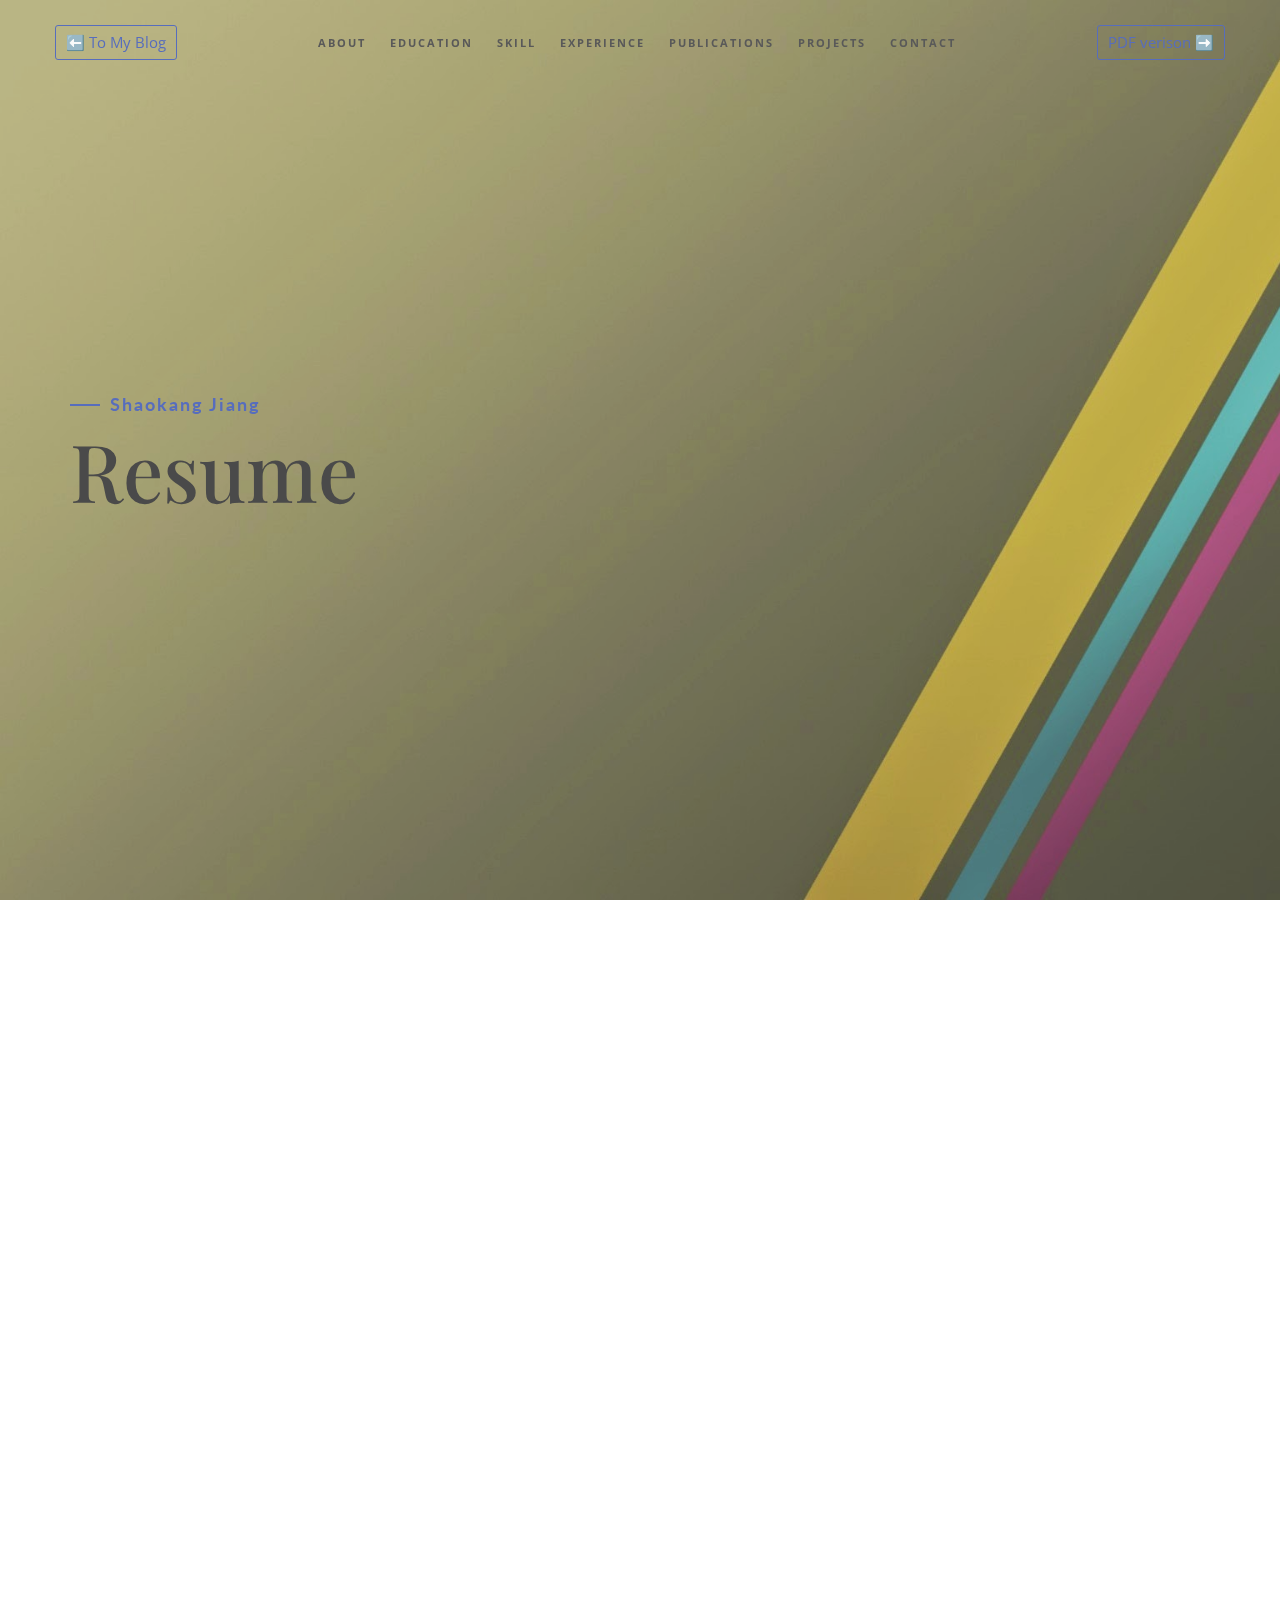
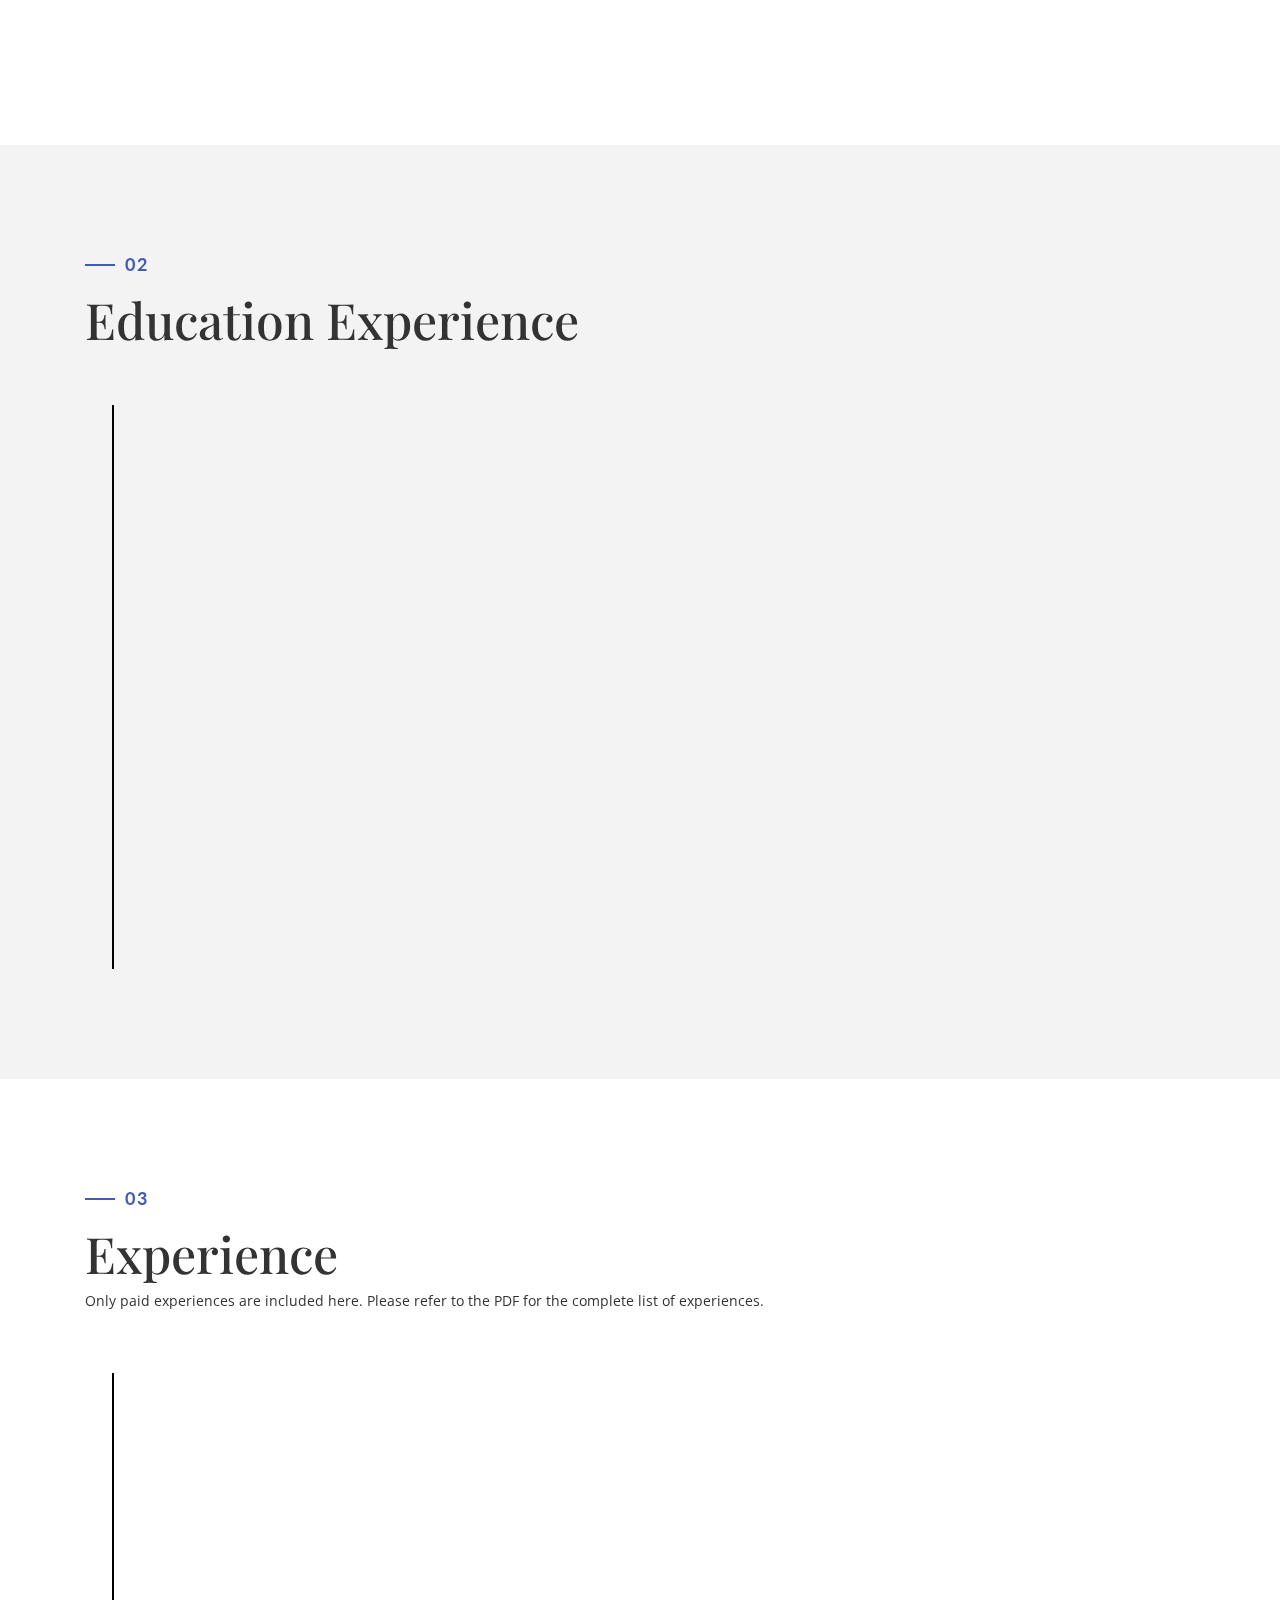
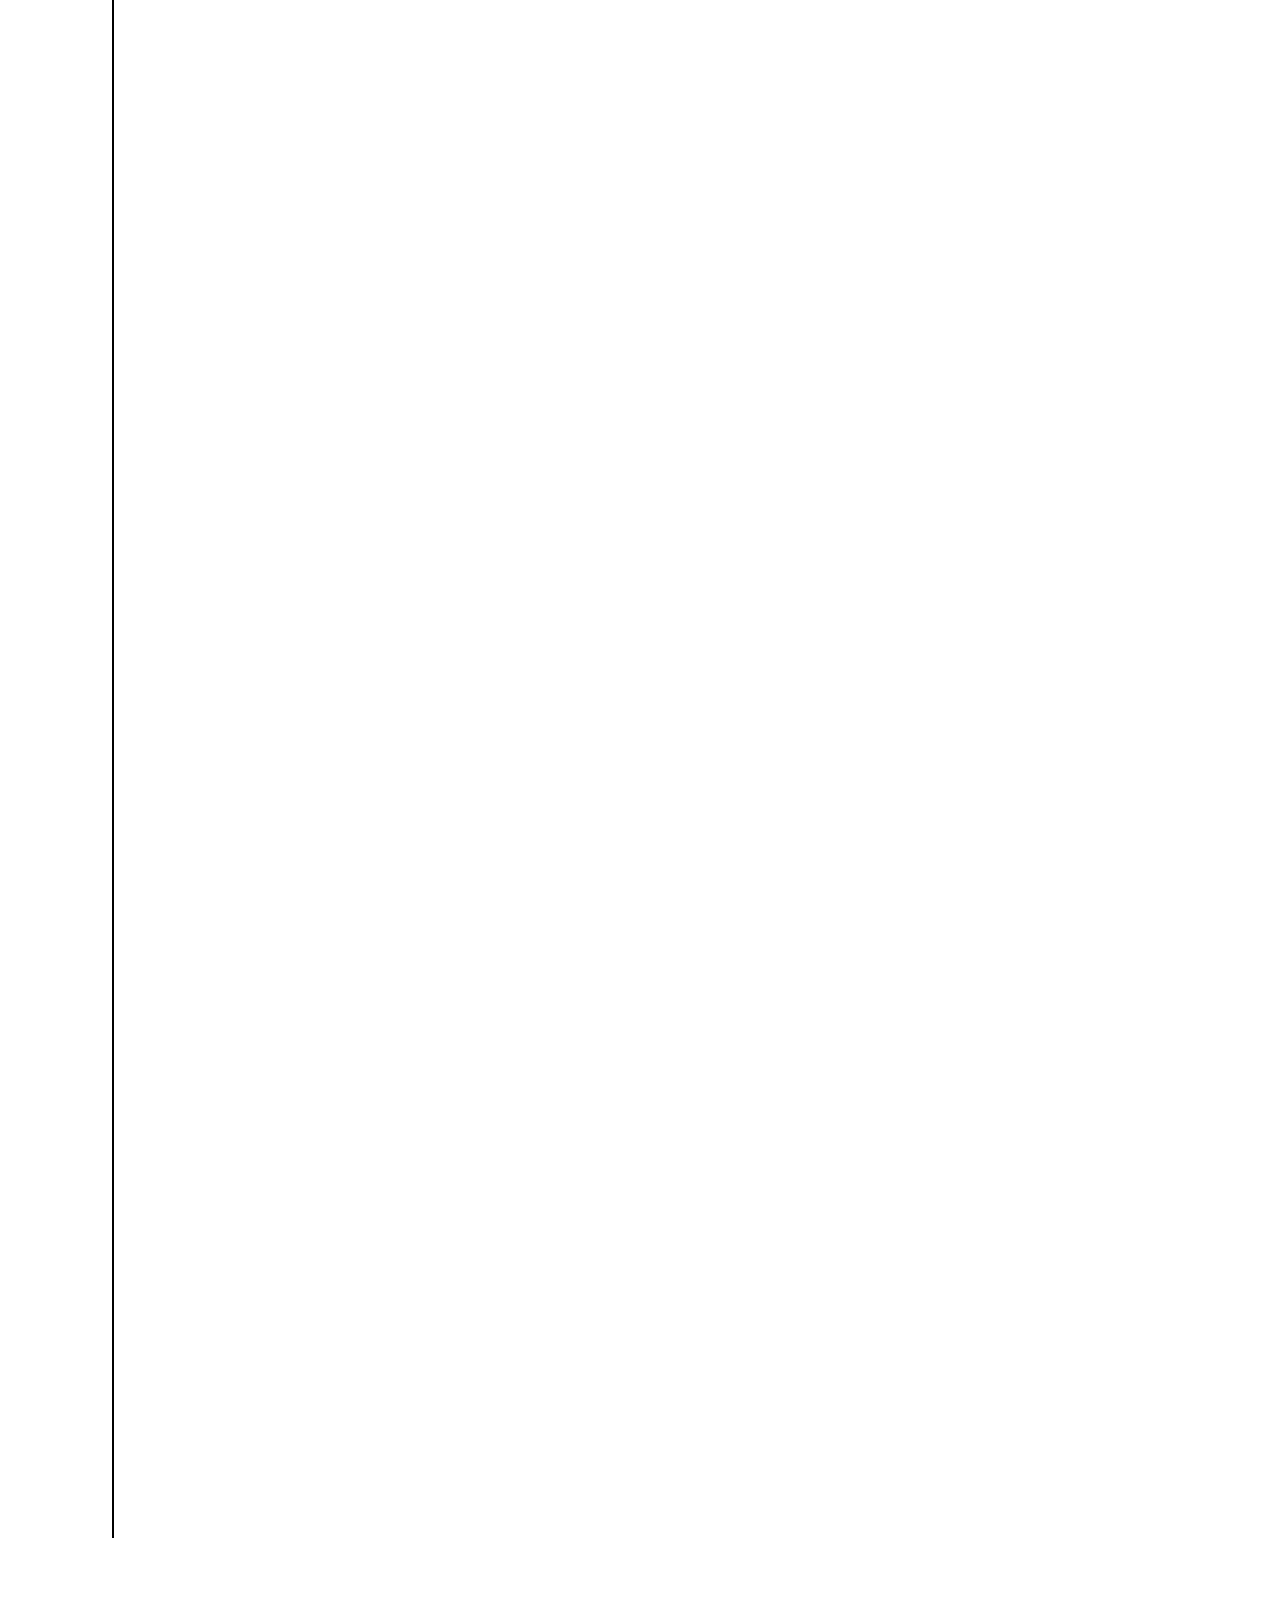
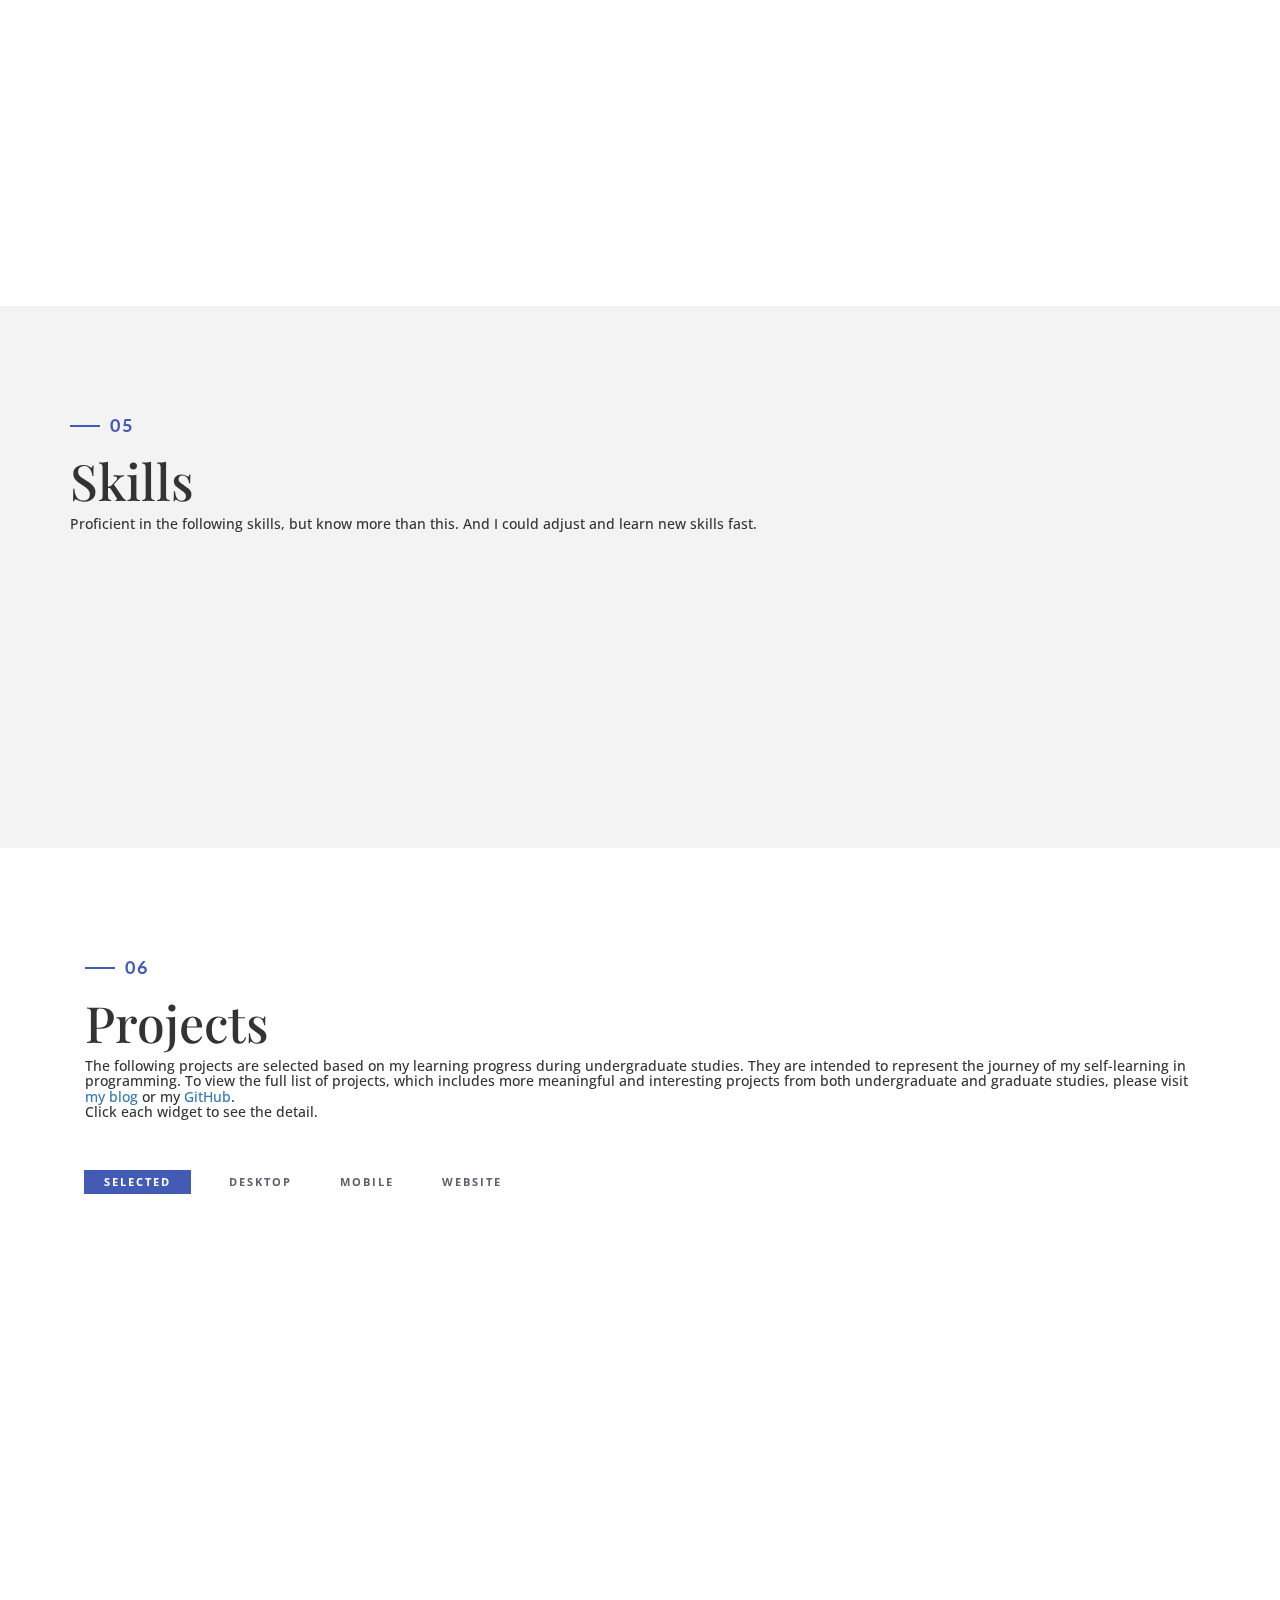
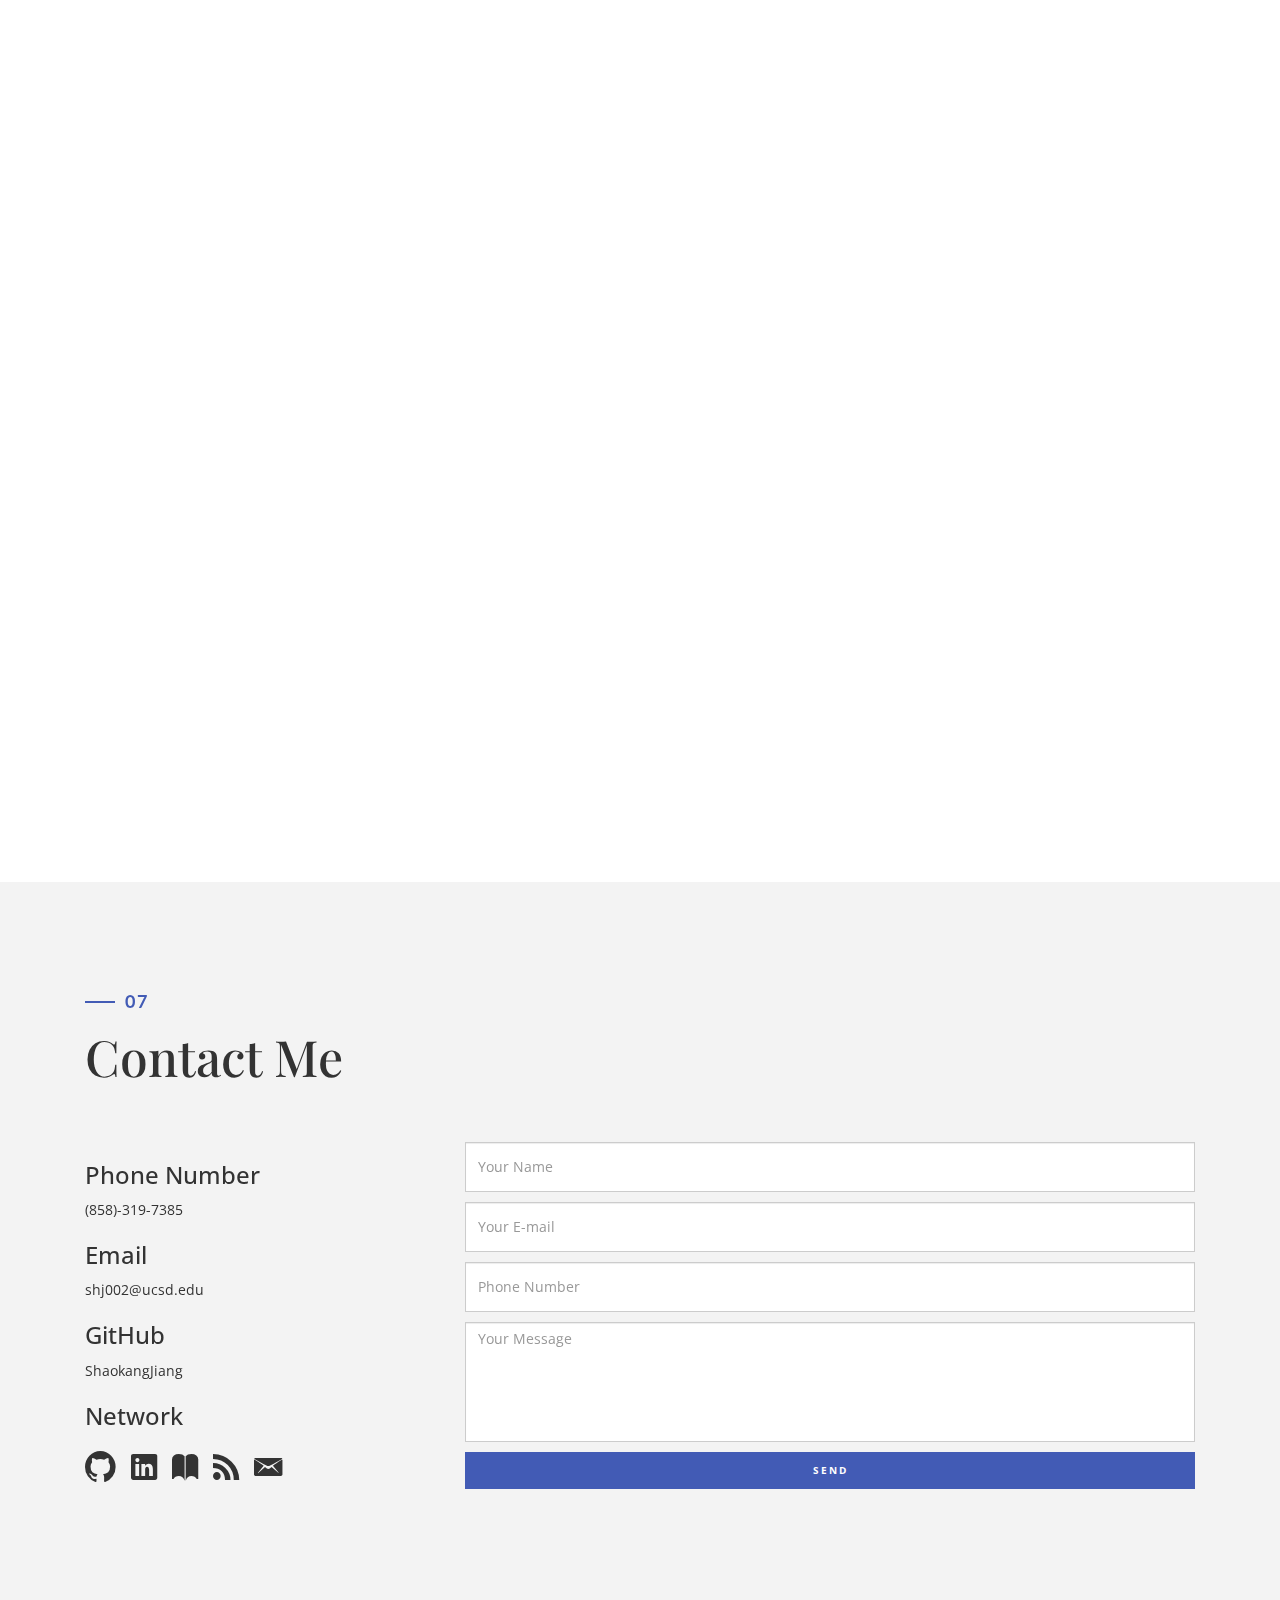
==== commit 76edd8a4: "update website" ====
--- a/index.html
+++ b/index.html
@@ -239,7 +239,7 @@
                 </div>
                 <div style="display: flex;align-items: center;min-height: 70px;"> <button type="button"
                         class="btn btn-outline-primary btn-lg"
-                        onclick="window.location.href='https://shaokangjiang.github.io'">⬅️ To My Blog </button></div>
+                        onclick="window.location.href='https://shaokang.me'">⬅️ To My Blog </button></div>
                 <ul class="hidden-xs">
                     <li><a href="#about">About</a></li>
                     <li><a href="#education">education</a></li>
@@ -286,16 +286,8 @@
                 <h1 class="size-50">About me</h1>
                 <div class="h-50"></div>
                 <p>I am a Master student from Deparrment of Computer Science and Engineering at University of
-                    California, San Diego and located at San Diego, CA currently. Individuals across various disciplines
-                    often struggle both with programming and learning to use modern software effectively. For example,
-                    Java's inheritance increases code reusability but may also be challenging to learn. My observation
-                    of programmers experiencing confusion while programming in my previous research and teaching
-                    experiences collectively drives my passion to continuously enhance the programming environment. This
-                    motivates my pursuit of a Ph.D. in software engineering, human-computer interaction, and programming
-                    languages. In the short term, I'm focused on applying HCI concepts to enhance programming
-                    experiences, and exploring language features for industry benefits, while my long-term goal is to
-                    make programming accessible to diverse groups through interdisciplinary tools and addressing
-                    cultural and policy considerations.</p>
+                    California, San Diego and located at San Diego, CA currently. During my studies, I explored and undertook projects in various areas of computer science. These projects ranged from decision-making processes, handling natural language processing, enhancing user experience, automating and integrating continuous deployment, and conducting software engineering research. During my previous research experience, I designed and conducted user studies for software engineers to assess the usability of programming tools. In a recent project aimed at delivering health information to college students, I led a team of four in developing a cross-platform application. We utilized Cloudflare, GitHub Actions, Expo, and more to provide health information to college students, following agile procedures. I am eager to learn and understand the nature of real-world, industry-standard software engineering soon by taking a job in software engineering. My goal is to apply my knowledge in designing and developing applications, with the hope of improving group work communications. 
+                    </p>
             </div>
             <div class="col-md-6 about-img-div hidden-xs">
                 <div class="about-border" data-aos="fade-up" data-aos-delay=".5"></div>
@@ -510,7 +502,7 @@
                         alt="Trello" title="Trello"> &nbsp;&nbsp;<img
                         src="https://api.iconify.design/simple-icons:azuredevops.svg" referrerpolicy="no-referrer"
                         width="50px" alt="DevOps" title="DevOps"> &nbsp;&nbsp;<img
-                        src="https://shaokangjiang.github.io/agility.png" referrerpolicy="no-referrer" width="50px"
+                        src="https://shaokang.me/agility.png" referrerpolicy="no-referrer" width="50px"
                         alt="Agility" title="Agility"> &nbsp;&nbsp;<img
                         src="https://api.iconify.design/carbon:watson.svg" referrerpolicy="no-referrer" width="50px"
                         alt="Watson" title="Watson"> &nbsp;&nbsp;<img
@@ -537,7 +529,7 @@
             <div class="col-md-12">
                 <h4>06</h4>
                 <h1 class="size-50">Projects</h1>
-                <h5>The following projects are selected based on my learning progress during undergraduate studies. They are intended to represent the journey of my self-learning in programming. To view the full list of projects, which includes more meaningful and interesting projects from both undergraduate and graduate studies, please visit <a href="https://shaokangjiang.github.io/projects/" target="_blank">my blog</a> or my <a href="https://github.com/shaokangJiang/" target="_blank">GitHub</a>. <br />Click each widget to see the detail.
+                <h5>The following projects are selected based on my learning progress during undergraduate studies. They are intended to represent the journey of my self-learning in programming. To view the full list of projects, which includes more meaningful and interesting projects from both undergraduate and graduate studies, please visit <a href="https://shaokang.me/projects/" target="_blank">my blog</a> or my <a href="https://github.com/shaokangJiang/" target="_blank">GitHub</a>. <br />Click each widget to see the detail.
                 </h5>
             </div>
             <!-- main container -->
@@ -733,8 +725,8 @@
                     </li>
                     <li><a href="https://www.linkedin.com/in/shaokang-jiang-0a66461a2/" title="LinkedIn"><i
                                 class="ion-social-linkedin"></i></a></li>
-                    <li><a href="https://shaokangjiang.github.io" title="Blog"><i class="ion-ios-book"></i></a></li>
-                    <li><a href="https://shaokangjiang.github.io/rss2.xml" title="Rss"><i
+                    <li><a href="https://shaokang.me" title="Blog"><i class="ion-ios-book"></i></a></li>
+                    <li><a href="https://shaokang.me/rss2.xml" title="Rss"><i
                                 class="ion-social-rss"></i></a></li>
                     <li><a href="mailto:huangsk100@gmail.com" title="Email"><i class="ion-email"></i></a></li>
                 </ul>
@@ -819,49 +811,49 @@
             document.getElementById("demo01").addEventListener("click", function () {
                 document.getElementById("animatedModal").style.overflowY = "hidden"
                 document.getElementById("model-custom-content").innerHTML = ""
-                document.getElementById("model-custom-content").innerHTML = '<iframe width="100%" height="100%" src="https://shaokangjiang.github.io/2020/projects/Publication-of-Financial-website/" style="border:none;" title="Financial web app"></iframe>'
+                document.getElementById("model-custom-content").innerHTML = '<iframe width="100%" height="100%" src="https://shaokang.me/2020/projects/Publication-of-Financial-website/" style="border:none;" title="Financial web app"></iframe>'
             });
             document.getElementById("demo02").addEventListener("click", function () {
                 document.getElementById("animatedModal").style.overflowY = "hidden"
                 document.getElementById("model-custom-content").innerHTML = ""
-                document.getElementById("model-custom-content").innerHTML = '<iframe width="100%" height="100%" src="https://shaokangjiang.github.io/2020/Financial-organization-phone-application/" style="border:none;"></iframe>'
+                document.getElementById("model-custom-content").innerHTML = '<iframe width="100%" height="100%" src="https://shaokang.me/2020/Financial-organization-phone-application/" style="border:none;"></iframe>'
             });
             document.getElementById("demo03").addEventListener("click", function () {
                 document.getElementById("animatedModal").style.overflowY = "hidden"
                 document.getElementById("model-custom-content").innerHTML = ""
-                document.getElementById("model-custom-content").innerHTML = '<iframe width="100%" height="100%" src="https://shaokangjiang.github.io/2021/projects/Simple-Chat-App/" style="border:none;"></iframe>'
+                document.getElementById("model-custom-content").innerHTML = '<iframe width="100%" height="100%" src="https://shaokang.me/2021/projects/Simple-Chat-App/" style="border:none;"></iframe>'
             });
             document.getElementById("demo04").addEventListener("click", function () {
                 document.getElementById("animatedModal").style.overflowY = "hidden"
                 document.getElementById("model-custom-content").innerHTML = ""
-                document.getElementById("model-custom-content").innerHTML = '<iframe width="100%" height="100%" src="https://shaokangjiang.github.io/2020/Energy-smulation-website/" style="border:none;"></iframe>'
+                document.getElementById("model-custom-content").innerHTML = '<iframe width="100%" height="100%" src="https://shaokang.me/2020/Energy-smulation-website/" style="border:none;"></iframe>'
             });
             document.getElementById("demo05").addEventListener("click", function () {
                 document.getElementById("animatedModal").style.overflowY = "hidden"
                 document.getElementById("model-custom-content").innerHTML = ""
-                document.getElementById("model-custom-content").innerHTML = '<iframe width="100%" height="100%" src="https://shaokangjiang.github.io/2020/projects/Energy-simulation-JavaFx-ver/" style="border:none;"></iframe>'
+                document.getElementById("model-custom-content").innerHTML = '<iframe width="100%" height="100%" src="https://shaokang.me/2020/projects/Energy-simulation-JavaFx-ver/" style="border:none;"></iframe>'
             });
             document.getElementById("demo06").addEventListener("click", function () {
                 document.getElementById("animatedModal").style.overflowY = "hidden"
                 document.getElementById("model-custom-content").innerHTML = ""
-                document.getElementById("model-custom-content").innerHTML = '<iframe width="100%" height="100%" src="https://shaokangjiang.github.io/2019/projects/AutoCommenter/" style="border:none;"></iframe>'
+                document.getElementById("model-custom-content").innerHTML = '<iframe width="100%" height="100%" src="https://shaokang.me/2019/projects/AutoCommenter/" style="border:none;"></iframe>'
             });
             document.getElementById("demo07").addEventListener("click", function () {
                 document.getElementById("animatedModal").style.overflowY = "hidden"
                 document.getElementById("model-custom-content").innerHTML = ""
-                document.getElementById("model-custom-content").innerHTML = '<iframe width="100%" height="100%" src="https://shaokangjiang.github.io/2017/projects/Website%20for%20CS100%20project/" style="border:none;"></iframe>'
+                document.getElementById("model-custom-content").innerHTML = '<iframe width="100%" height="100%" src="https://shaokang.me/2017/projects/Website%20for%20CS100%20project/" style="border:none;"></iframe>'
             });
 
             document.getElementById("demo08").addEventListener("click", function () {
                 document.getElementById("animatedModal").style.overflowY = "hidden"
                 document.getElementById("model-custom-content").innerHTML = ""
-                document.getElementById("model-custom-content").innerHTML = '<iframe width="100%" height="100%" src="https://shaokangjiang.github.io/2021/projects/Additional-Work/index.html#LibraryManagementSoftware" style="border:none;"></iframe>'
+                document.getElementById("model-custom-content").innerHTML = '<iframe width="100%" height="100%" src="https://shaokang.me/2021/projects/Additional-Work/index.html#LibraryManagementSoftware" style="border:none;"></iframe>'
                 //id=
             });
             document.getElementById("demo09").addEventListener("click", function () {
                 document.getElementById("animatedModal").style.overflowY = "hidden"
                 document.getElementById("model-custom-content").innerHTML = ""
-                document.getElementById("model-custom-content").innerHTML = '<iframe width="100%" height="100%" src="https://shaokangjiang.github.io/2018/projects/A-computer-manage-program/" style="border:none;"></iframe>'
+                document.getElementById("model-custom-content").innerHTML = '<iframe width="100%" height="100%" src="https://shaokang.me/2018/projects/A-computer-manage-program/" style="border:none;"></iframe>'
             });
         });
     </script>
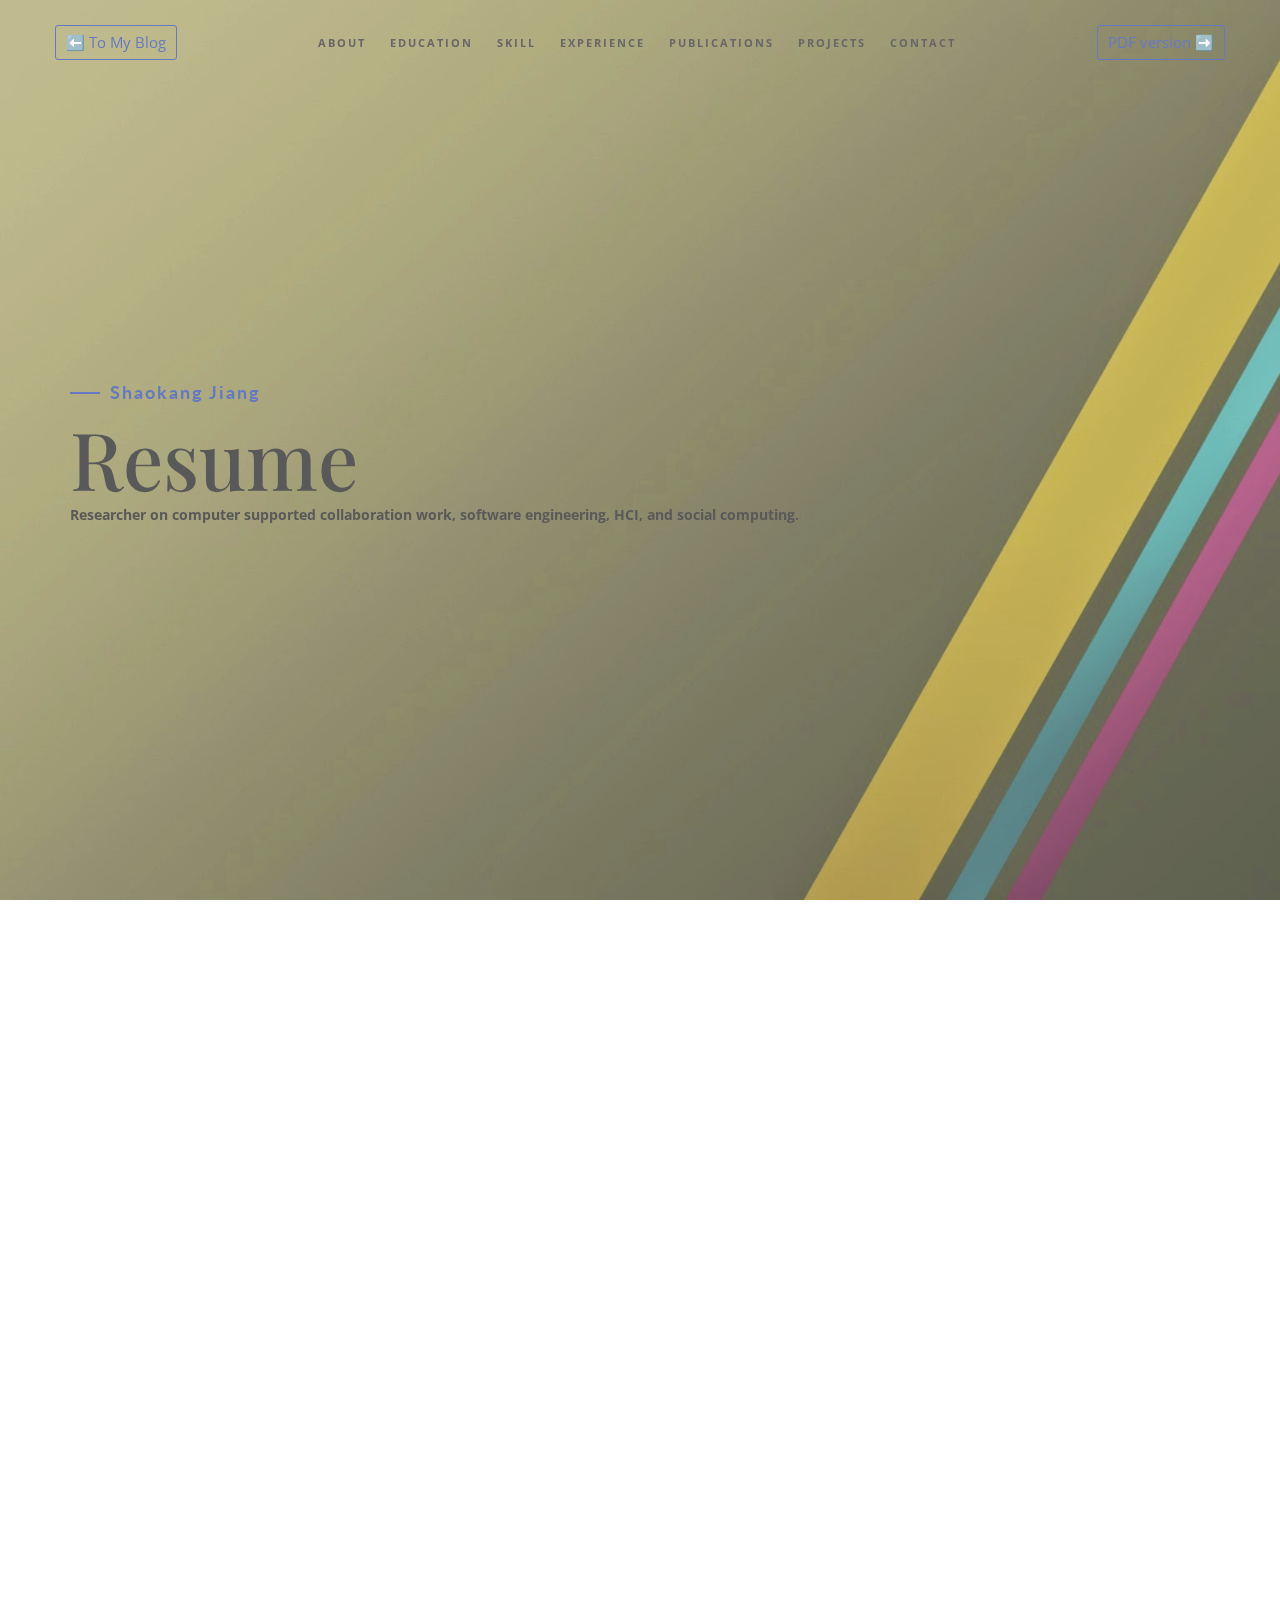
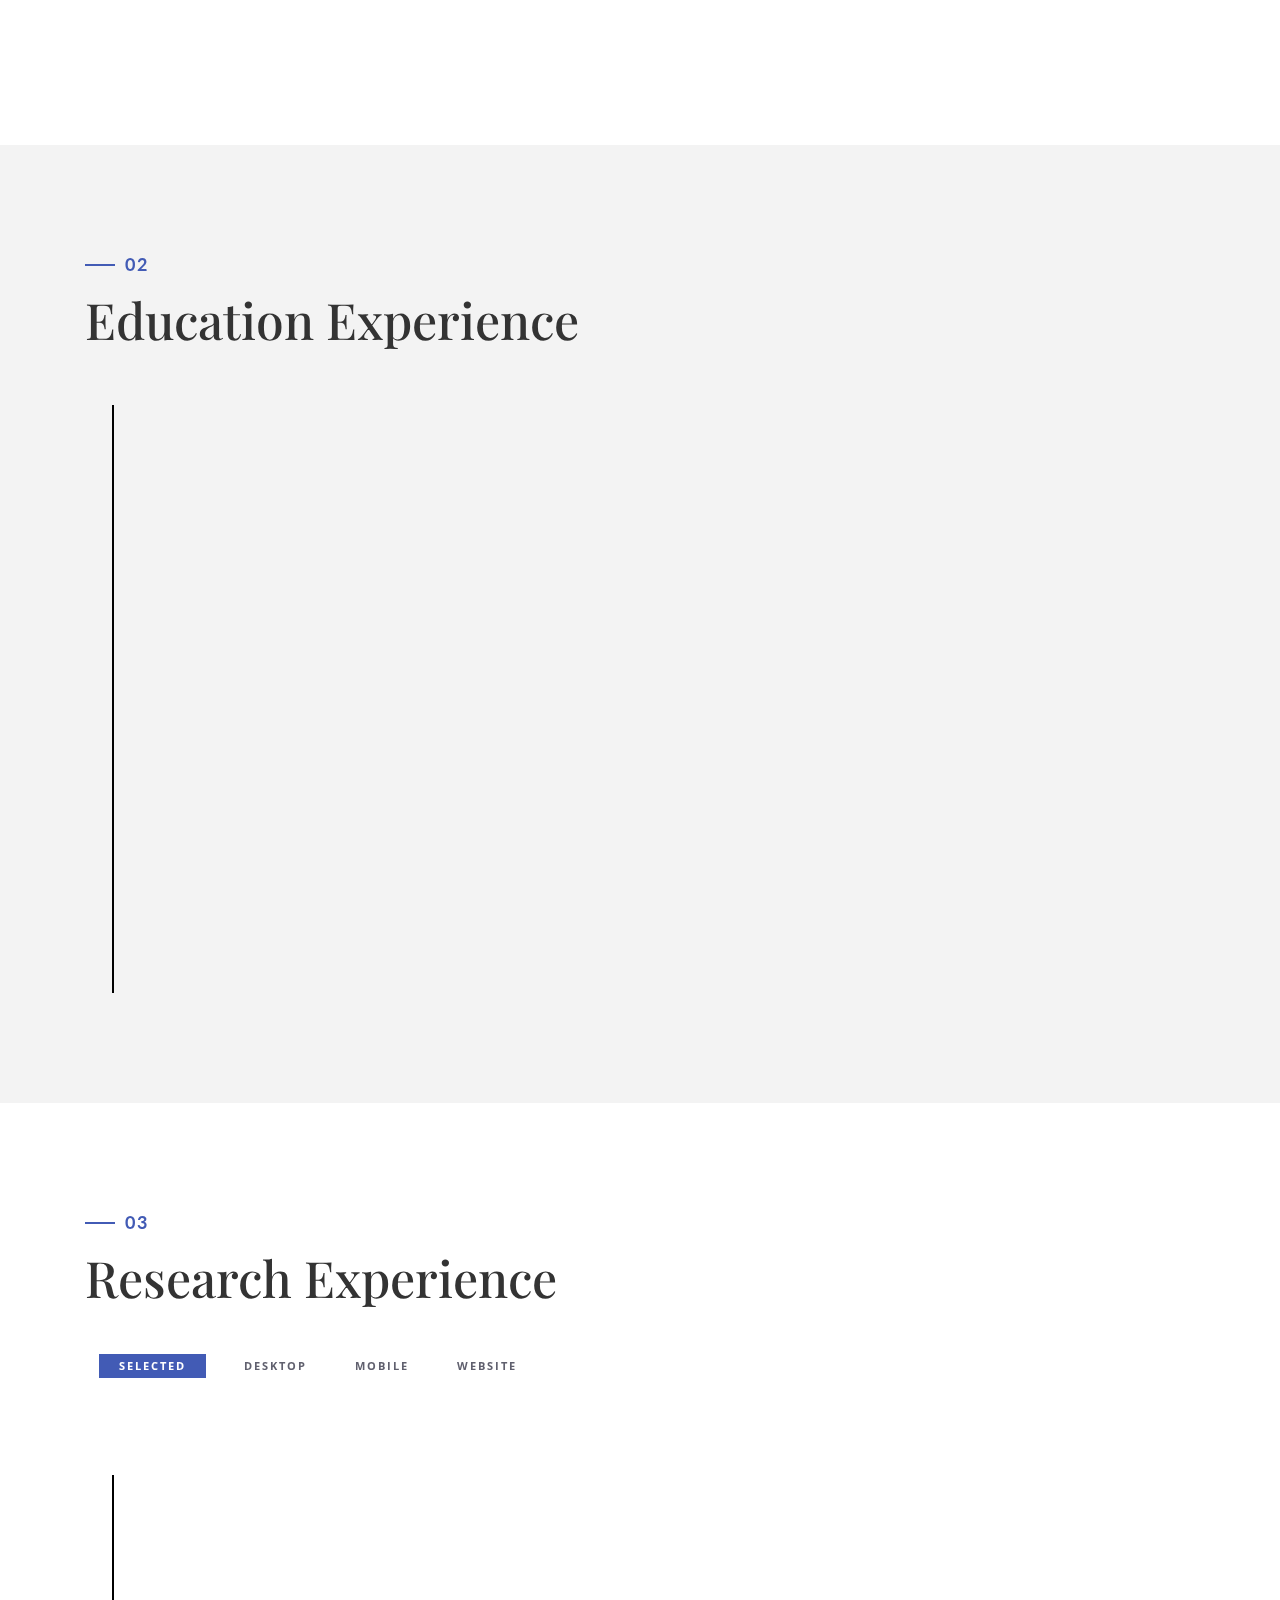
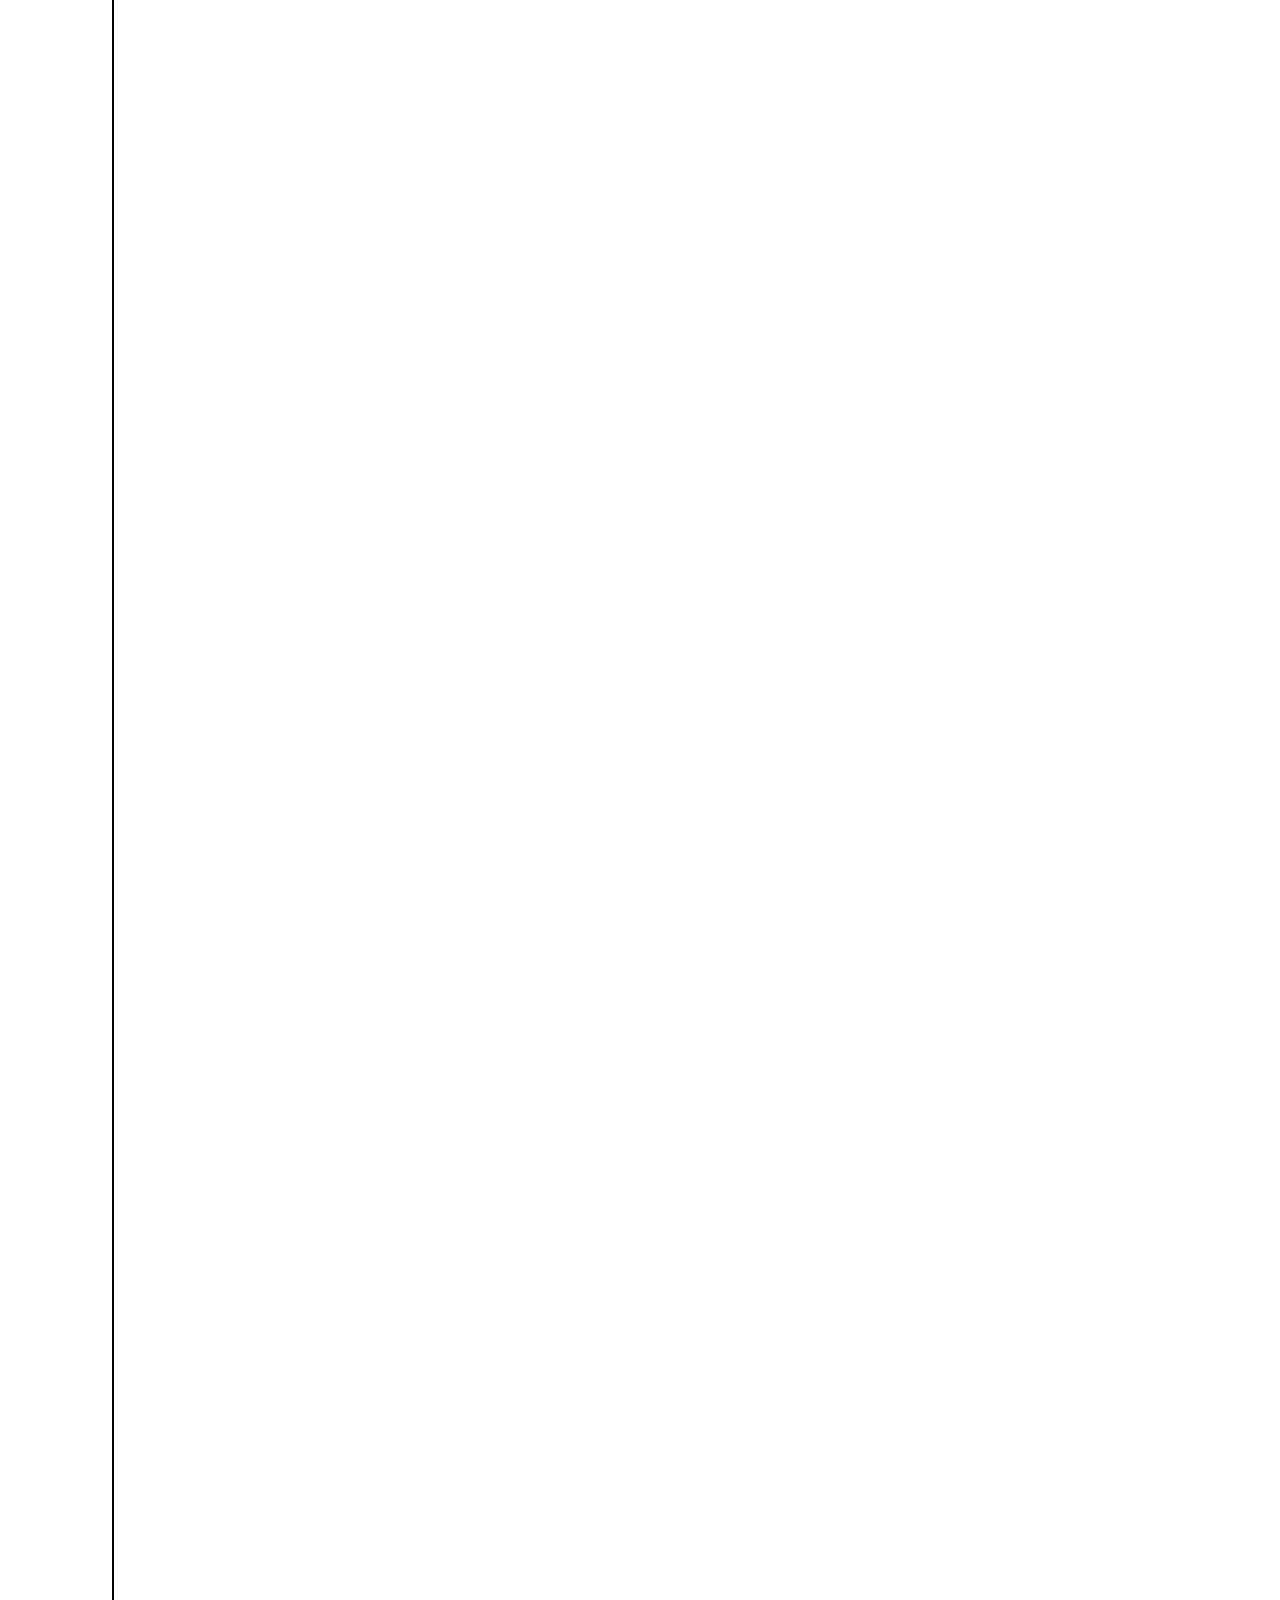
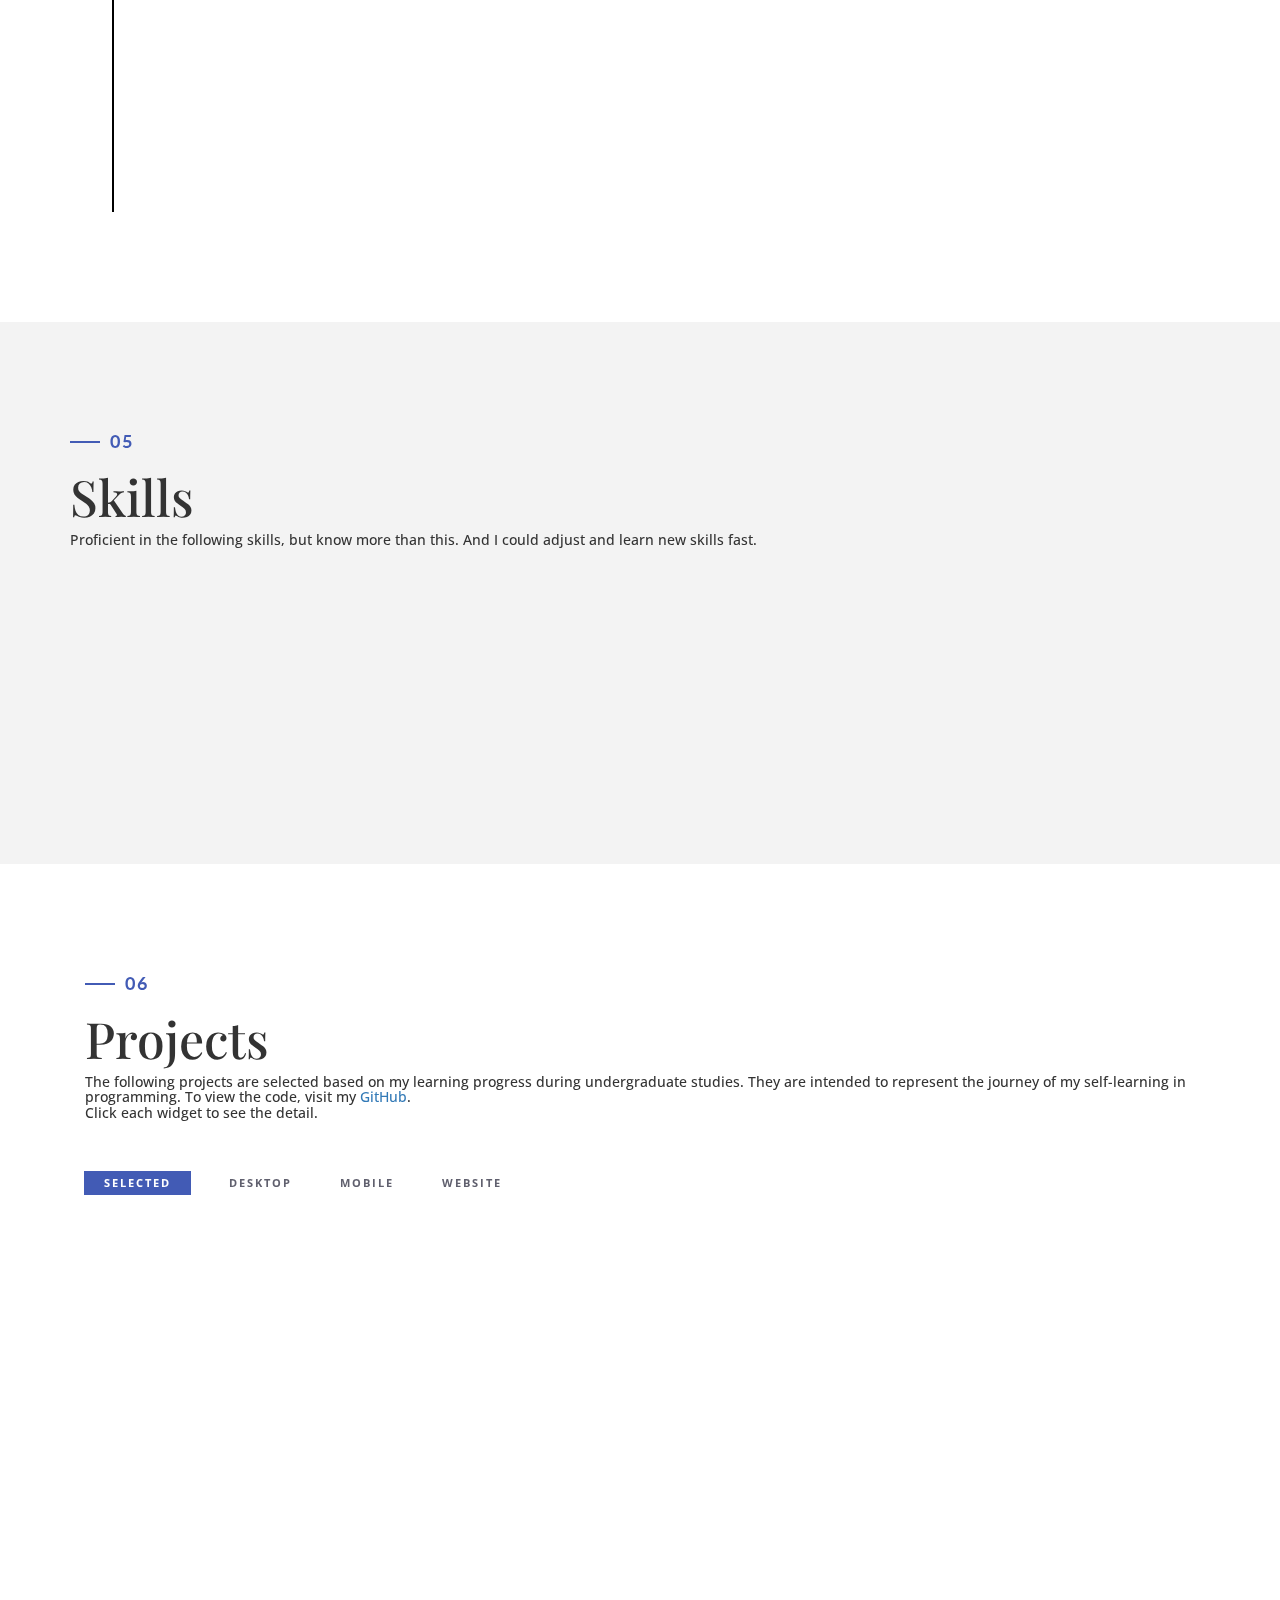
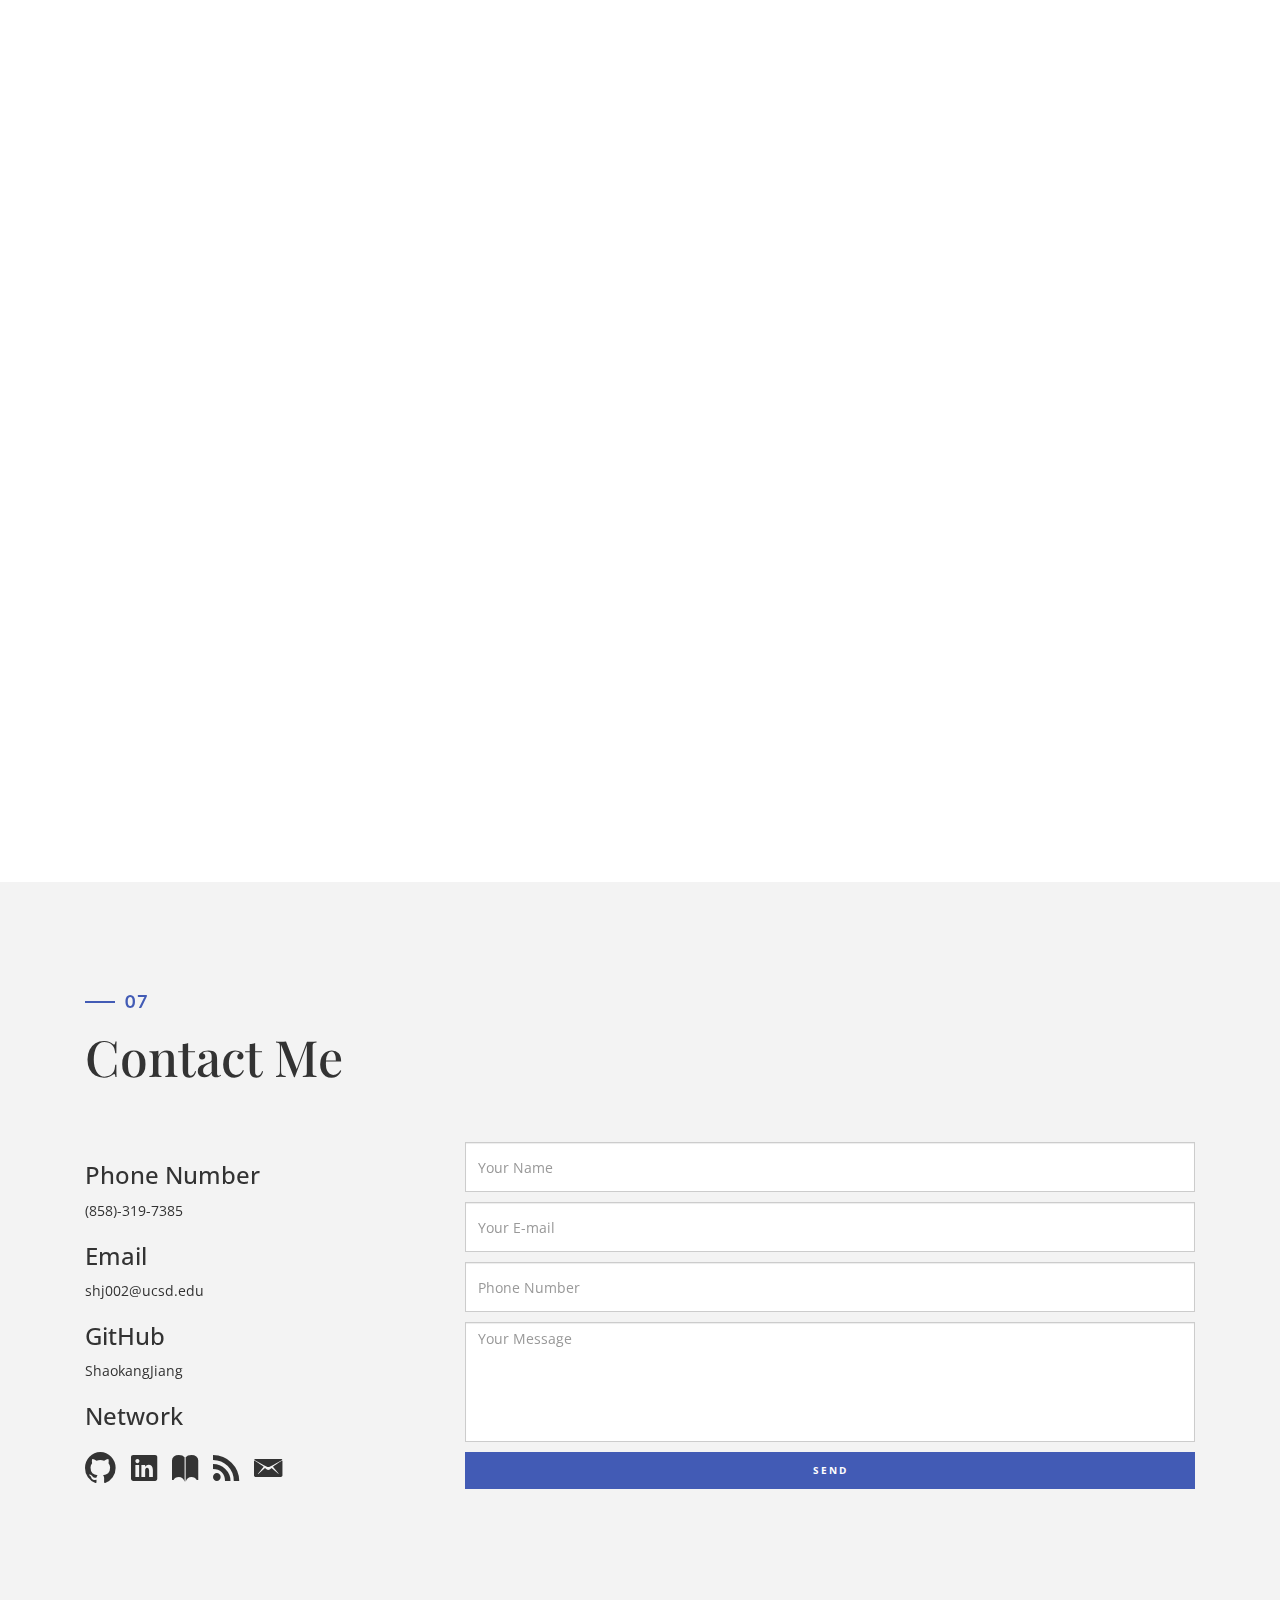
==== commit 20626aa1: "update for selector problem" ====
--- a/index.html
+++ b/index.html
@@ -16,6 +16,7 @@
     <link href="css/aos.css" rel="stylesheet">
     <!-- main style -->
     <link href="css/style.css" rel="stylesheet">
+    <script src="./experience-source.js"></script>
     <!-- HTML5 shim and Respond.js for IE8 support of HTML5 elements and media queries -->
     <!-- WARNING: Respond.js doesn't work if you view the page via file:// -->
     <!--[if lt IE 9]>
@@ -188,8 +189,12 @@
                 font-size: 18px;
             }
         }
+
+        #publications {
+            padding-top: 100px;
+            background: #f3f3f3;
+        }
     </style>
-
 </head>
 
 <body>
@@ -238,20 +243,20 @@
                     <span style="font-size:30px;cursor:pointer" onclick="openNav()">&#9776;</span>
                 </div>
                 <div style="display: flex;align-items: center;min-height: 70px;"> <button type="button"
-                        class="btn btn-outline-primary btn-lg"
-                        onclick="window.location.href='https://shaokang.me'">⬅️ To My Blog </button></div>
+                        class="btn btn-outline-primary btn-lg" onclick="window.location.href='https://shaokang.me'">⬅️
+                        To My Blog </button></div>
                 <ul class="hidden-xs">
                     <li><a href="#about">About</a></li>
                     <li><a href="#education">education</a></li>
                     <li><a href="#skills">skill</a></li>
                     <li><a href="#experience">experience</a></li>
-                    <li><a href="#Publications">publications</a></li>
+                    <li><a href="#publications">publications</a></li>
                     <li><a href="#projects">projects</a></li>
                     <li><a href="#contact">contact</a></li>
                 </ul>
                 <div style="display: flex;align-items: center;min-height: 70px;">
                     <button type="button" class="btn btn-outline-primary btn-lg"
-                        onclick="window.location.href='./pdf.html'">PDF verison ➡️</button>
+                        onclick="window.location.href='./pdf.html'">PDF version ➡️</button>
                     <!--substitute with correct way in final version-->
                 </div>
             </div>
@@ -266,6 +271,8 @@
                 <div class="table-cell" data-aos="fade-up" data-aos-delay="0">
                     <h4>Shaokang Jiang</h4>
                     <h1>Resume</h1>
+                    <b>Researcher on computer supported collaboration work, software engineering, HCI, and social
+                        computing. </b>
                 </div>
             </div>
         </div>
@@ -285,9 +292,21 @@
                 <h4>01</h4>
                 <h1 class="size-50">About me</h1>
                 <div class="h-50"></div>
-                <p>I am a Master student from Deparrment of Computer Science and Engineering at University of
-                    California, San Diego and located at San Diego, CA currently. During my studies, I explored and undertook projects in various areas of computer science. These projects ranged from decision-making processes, handling natural language processing, enhancing user experience, automating and integrating continuous deployment, and conducting software engineering research. During my previous research experience, I designed and conducted user studies for software engineers to assess the usability of programming tools. In a recent project aimed at delivering health information to college students, I led a team of four in developing a cross-platform application. We utilized Cloudflare, GitHub Actions, Expo, and more to provide health information to college students, following agile procedures. I am eager to learn and understand the nature of real-world, industry-standard software engineering soon by taking a job in software engineering. My goal is to apply my knowledge in designing and developing applications, with the hope of improving group work communications. 
-                    </p>
+                <p>I am a Master student from CSE at University of
+                    California, San Diego and located at San Diego, CA currently.
+                    Individuals and groups often struggle with programming, collaboration, learning and using software
+                    or systems effectively and equitably. Observing programmers struggle to start with new codebases
+                    drives my passion for improving the programming environment. This motivates my pursuit of a Ph.D. in
+                    computer supported collaboration work, software engineering, HCI, and social computing.
+                </p>
+                <p>My previous research focuses on human-computer interaction, software engineering, and social
+                    computing. I designed and conducted an eye-tracking study integrated with a VSCode-based platform to
+                    evaluate autocomplete features, finding they improve information acquisition but do not necessarily
+                    boost productivity, and published the results at <b>FSE 2024</b>. I collaborated with others on a
+                    large-scale experiment with 172 participants to explore how LLM-driven conversational cues influence
+                    idea generation, submitted to <b>CSCW 2025</b>. Additionally, I found LLM chatbots made experienced
+                    programmers feel confused, accepted at <b>PLATEAU 2025</b>. I also work on auditing YouTube's
+                    recommendation systems to assess the impact of long and short videos on content delivery.</p>
             </div>
             <div class="col-md-6 about-img-div hidden-xs">
                 <div class="about-border" data-aos="fade-up" data-aos-delay=".5"></div>
@@ -311,14 +330,14 @@
                     <li class="timeline-event" data-aos="fade-up">
                         <label class="timeline-event-icon"></label>
                         <div class="timeline-event-copy">
-                            <p class="timeline-event-thumbnail">Sept 2022 - Jun 2024 (expected)</p>
+                            <p class="timeline-event-thumbnail">Sept 2022 - March 2025 (expected)</p>
                             <h3>University of California San Diego</h3>
                             <h4>M.S. in Computer Science and Engineering</h4>
                             <p><b>San Diego, CA</b><br>Planned Thesis: “Usability analysis of autocomplete”
                                 <br>Advised by Michael Coblenz
+                                <br>Also supervised by Kristen Vaccaro, Deepak Kumar, and Steven Dow
                             </p>
                         </div>
-
                     </li>
                     <li class="timeline-event" data-aos="fade-up" data-aos-delay=".2">
                         <label class="timeline-event-icon"></label>
@@ -345,92 +364,105 @@
         <div class="container">
             <div class="col-md-12">
                 <h4>03</h4>
-                <h1 class="size-50">Experience</h1>
-                <p>Only paid experiences are included here. Please refer to the PDF for the complete list of experiences.</p>
+                <h1 class="size-50">Research Experience</h1>
+                
+                <div class="categories-grid wow fadeInLeft">
+                    <nav class="categories">
+                        <ul class="portfolio_filter1">
+                            <li><a href="#" class="active">Selected</a></li>
+                            <li><a href="#" >desktop</a></li>
+                            <li><a href="#" >Mobile</a></li>
+                            <li><a href="#" >Website</a></li>
+                        </ul>
+                    </nav>
+                </div>
+
+                
                 <div class="h-50"></div>
             </div>
             <div class="col-md-12">
-                <ul class="timeline">
-
-                    
-                    <li class="timeline-event" data-aos="fade-up">
-                        <label class="timeline-event-icon"></label>
-                        <div class="timeline-event-copy">
-                            <p class="timeline-event-thumbnail">Sept 2023 - now</p>
-                            <h3>Teaching Assistant</h3>
-                            <h4>University of California San Diego</h4>
-                            <p>Sole Ta worked with Michael Coblenz for the usability of the programming language course (CSE291) for one quarter. <br /> Had discussions with the professor about the content of this course, graded assignments, hosted some discussions
-                                during the main lecture covering specific course content, and provided personalized advice to individual students.</p>
-                        </div>
-                    </li>
-
-                    
-                    <li class="timeline-event" data-aos="fade-up" data-aos-delay=".2">
-                        <label class="timeline-event-icon"></label>
-                        <div class="timeline-event-copy">
-                            <p class="timeline-event-thumbnail">Jan 2023 - Sept 2023</p>
-                            <h3>Graduate student researcher</h3>
-                            <h4>University of California San Diego</h4>
-                            <p>Worked with Michael Coblenz on the usability analysis of autocomplete. <br /> Designed and executed an experiment with 32 participants using an eye tracker to evaluate the costs and benefits of
-                                IDE-based autocomplete features to programmers who use an unfamiliar API; analyzed data using JMP; and wrote a
-                                paper for the study. <br /> Found that participants who used autocomplete learned more about the API while spending less time reading the
-                                documentation; found autocomplete did not significantly reduce the number of keystrokes required to finish tasks.</p>
-                        </div>
-                    </li>
-
-                    
-                    <li class="timeline-event" data-aos="fade-up" data-aos-delay=".4">
-                        <label class="timeline-event-icon"></label>
-                        <div class="timeline-event-copy">
-                            <p class="timeline-event-thumbnail">Jan 2023 - Jun 2023</p>
-                            <h3>Teaching Assistant</h3>
-                            <h4>University of California San Diego</h4>
-                            <p>Major Ta worked with Soohyun Liao for Java and data structure courses (DSC30) for two quarters. <br /> Proposed, designed, and developed entirely new and innovative assignments and projects for the entire course, most of
-                                which had never been used elsewhere, in collaboration with the professor. Graded students' assignments. Collaborated
-                                with team members to discuss and refine the content of the course.</p>
-                        </div>
-                    </li>
-
-                    <li class="timeline-event" data-aos="fade-up" data-aos-delay=".6">
-                        <label class="timeline-event-icon"></label>
-                        <div class="timeline-event-copy">
-                            <p class="timeline-event-thumbnail">Aug 2018 - May 2019</p>
-                            <h3>Teaching Assistant</h3>
-                            <h4>Illinois Institute of Technology</h4>
-                            <p>Instructed students in lab sessions of Java courses and held oﬀice hours to help students
-                                best understand class content <br /> Checked their homework regularly and had
-                                discussions with the professor and collaborated with team
-                                members aboutways to improve this course and solve the major problems of students.</p>
-                        </div>
-                    </li>
-
-                    <li class="timeline-event" data-aos="fade-up" data-aos-delay=".8">
-                        <label class="timeline-event-icon"></label>
-                        <div class="timeline-event-copy">
-                            <p class="timeline-event-thumbnail">Jan 2019 - May 2019</p>
-                            <h3>Student Assistant at ARC</h3>
-                            <h4>Illinois Institute of Technology</h4>
-                            <p>Tutoring and teaching students with their coursework related to computer science</p>
-                        </div>
-                    </li>
-                    <li class="timeline-event" data-aos="fade-up" data-aos-delay="1">
-                        <label class="timeline-event-icon"></label>
-                        <div class="timeline-event-copy">
-                            <p class="timeline-event-thumbnail">Jan 2019 - May 2019</p>
-                            <h3>Research Assistant</h3>
-                            <h4>Illinois Institute of Technology</h4>
-                            <p>Modified POW (Bitcoin) and POS (EOSIO) blockchain source code for execution on a blockchain emulator, facilitating
-                                performance measurement for researchers.</p>
-                        </div>
-                    </li>
+                <ul class="timeline" id="experience-timeline">
+
+                    <script>
+                        function filterAndCombine(source, config, startTime) {
+                            let combined = [];
+                            for (let i of config) {
+                                if (i.includes("-combined")) {
+                                    combined = combined.concat(source_combined[i.split("-")[0]]);
+                                } else {
+                                    combined = combined.concat(source.filter(entry => entry.type === i && new Date(entry.start_date) >= startTime));
+                                }
+                            }
+                            combined.sort((a, b) => {
+                                const startDateComparison = new Date(b.start_date) - new Date(a.start_date);
+                                if (startDateComparison !== 0) {
+                                    return startDateComparison;
+                                }
+                                if (b.end_date === "now") return 1;
+                                if (a.end_date === "now") return -1;
+                                return new Date(b.end_date) - new Date(a.end_date);
+                            });
+                            return combined;
+                        }
+
+
+                        let count = 0;
+                        filterAndCombine(source, ["Research"], new Date("January 2021")).forEach(entry => {
+                            entry.details = entry.details.map(detail => {
+                                return detail
+                                    .replace(/\\textbf{([^}]*)}/g, '<b>$1</b>')
+                                    .replace(/\\textit{([^}]*)}/g, '<i>$1</i>')
+                                    .replace(/\\underline{([^}]*)}/g, '<u>$1</u>')
+                                    .replace(/\\section{([^}]*)}/g, '<h2>$1</h2>')
+                                    .replace(/\\subsection{([^}]*)}/g, '<h3>$1</h3>')
+                                    .replace(/\\subsubsection{([^}]*)}/g, '<h4>$1</h4>')
+                                    .replace(/\\emph{([^}]*)}/g, '<em>$1</em>')
+                                    .replace(/\\href{([^}]*)}{([^}]*)}/g, '<a href="$1">$2</a>')
+                                    .replace(/\\url{([^}]*)}/g, '<a href="$1">$1</a>')
+                                    .replace(/\\texttt{([^}]*)}/g, '<code>$1</code>')
+                                    .replace("\\%", "%");
+                            });
+
+                            const li = document.createElement('li');
+                            li.className = 'timeline-event';
+                            li.setAttribute('data-aos', 'fade-up');
+                            li.setAttribute('data-aos-delay', `${parseInt(count / 2) * 0.2}`);
+
+                            const label = document.createElement('label');
+                            label.className = 'timeline-event-icon';
+                            li.appendChild(label);
+
+                            const div = document.createElement('div');
+                            div.className = 'timeline-event-copy';
+
+                            const p = document.createElement('p');
+                            p.className = 'timeline-event-thumbnail';
+                            p.textContent = `${entry.start_date} - ${entry.end_date}`;
+                            div.appendChild(p);
+
+                            const h3 = document.createElement('h3');
+                            h3.textContent = entry.position;
+                            div.appendChild(h3);
+
+                            const h4 = document.createElement('h4');
+                            h4.textContent = entry.institution;
+                            div.appendChild(h4);
+
+                            const ul = document.createElement('ul');
+                            entry.details.forEach(detail => {
+                                const liDetail = document.createElement('li');
+                                liDetail.innerHTML = detail;
+                                ul.appendChild(liDetail);
+                            });
+                            div.appendChild(ul);
+
+                            li.appendChild(div);
+                            document.getElementById('experience-timeline').appendChild(li);
+                            count++;
+                        });
+                    </script>
+
                 </ul>
-            </div>
-            <div class="col-md-12" data-aos="fade-up" style="padding-top: 100px;" id="Publications">
-                <h4>04</h4>
-                <h1 class="size-50">Publications</h1>
-            </div>
-            <div class="col-md-12" data-aos="fade-up">
-                Shaokang Jiang and Michael Coblenz. <b>An Analysis of the Costs and Benefits of Autocomplete in IDEs</b>. In review, ACM International Symposium on Foundations of Software Engineering (FSE 2024)
             </div>
         </div>
     </div>
@@ -456,11 +488,12 @@
                         src="https://api.iconify.design/vscode-icons:file-type-c.svg" width="50px"
                         referrerpolicy="no-referrer" alt="C" title="C"> &nbsp;&nbsp; <img
                         src="https://api.iconify.design/logos:html-5.svg" referrerpolicy="no-referrer" width="50px"
-                        alt="HTML" title="HTML"> &nbsp;&nbsp; <img src="https://api.iconify.design/teenyicons/rust-outline.svg"
-                        referrerpolicy="no-referrer" width="50px" alt="Rust" title="Rust"> &nbsp;&nbsp; <img src="https://api.iconify.design/el:css.svg"
-                        referrerpolicy="no-referrer" width="50px" alt="CSS" title="CSS"> &nbsp;&nbsp; <img
-                        src="https://api.iconify.design/ion:logo-javascript.svg" referrerpolicy="no-referrer"
-                        width="50px" alt="Javascript" title="Javascript"> &nbsp;&nbsp; <img
+                        alt="HTML" title="HTML"> &nbsp;&nbsp; <img
+                        src="https://api.iconify.design/teenyicons/rust-outline.svg" referrerpolicy="no-referrer"
+                        width="50px" alt="Rust" title="Rust"> &nbsp;&nbsp; <img
+                        src="https://api.iconify.design/el:css.svg" referrerpolicy="no-referrer" width="50px" alt="CSS"
+                        title="CSS"> &nbsp;&nbsp; <img src="https://api.iconify.design/ion:logo-javascript.svg"
+                        referrerpolicy="no-referrer" width="50px" alt="Javascript" title="Javascript"> &nbsp;&nbsp; <img
                         src="https://api.iconify.design/vscode-icons:file-type-jsp.svg" referrerpolicy="no-referrer"
                         width="50px" alt="Jsp" title="Jsp"> &nbsp;&nbsp;
                     <img src="https://api.iconify.design/mdi:git.svg" referrerpolicy="no-referrer" width="50px"
@@ -471,14 +504,14 @@
                         src="https://api.iconify.design/ion:logo-markdown.svg" referrerpolicy="no-referrer" width="50px"
                         alt="Markdown" title="Markdown"> &nbsp;&nbsp; <img
                         src="https://api.iconify.design/logos:react.svg" referrerpolicy="no-referrer" width="50px"
-                        alt="React" title="React">  &nbsp;&nbsp;
+                        alt="React" title="React"> &nbsp;&nbsp;
                     <img src="https://api.iconify.design/vscode-icons:file-type-light-expo.svg"
                         referrerpolicy="no-referrer" width="50px" alt="Expo" title="Expo"> &nbsp;&nbsp; <img
                         src="https://api.iconify.design/file-icons:ejs.svg" referrerpolicy="no-referrer" width="50px"
                         alt="ejs" title="ejs">&nbsp;&nbsp;<img src="https://api.iconify.design/mdi:bash.svg"
                         referrerpolicy="no-referrer" width="50px" alt="bash" title="bash">
-                        
-                        
+
+
 
                 </div>
 
@@ -501,9 +534,8 @@
                         src="https://api.iconify.design/logos:trello.svg" referrerpolicy="no-referrer" width="50px"
                         alt="Trello" title="Trello"> &nbsp;&nbsp;<img
                         src="https://api.iconify.design/simple-icons:azuredevops.svg" referrerpolicy="no-referrer"
-                        width="50px" alt="DevOps" title="DevOps"> &nbsp;&nbsp;<img
-                        src="https://shaokang.me/agility.png" referrerpolicy="no-referrer" width="50px"
-                        alt="Agility" title="Agility"> &nbsp;&nbsp;<img
+                        width="50px" alt="DevOps" title="DevOps"> &nbsp;&nbsp;<img src="https://shaokang.me/agility.png"
+                        referrerpolicy="no-referrer" width="50px" alt="Agility" title="Agility"> &nbsp;&nbsp;<img
                         src="https://api.iconify.design/carbon:watson.svg" referrerpolicy="no-referrer" width="50px"
                         alt="Watson" title="Watson"> &nbsp;&nbsp;<img
                         src="https://api.iconify.design/simple-icons:dialogflow.svg" referrerpolicy="no-referrer"
@@ -512,9 +544,8 @@
                         width="50px" alt="Adobe XD" title="Adobe XD">&nbsp;&nbsp;<img
                         src="https://api.iconify.design/vscode-icons:file-type-bitbucketpipeline.svg"
                         referrerpolicy="no-referrer" width="50px" alt="Bitbucket" title="Bitbucket">&nbsp;&nbsp;
-                        <img src="./img/JMP.svg"
-                        referrerpolicy="no-referrer" width="50px" alt="JMP" title="JMP">
-                        &nbsp;&nbsp;<img src="https://api.iconify.design/teenyicons/docker-outline.svg"
+                    <img src="./img/JMP.svg" referrerpolicy="no-referrer" width="50px" alt="JMP" title="JMP">
+                    &nbsp;&nbsp;<img src="https://api.iconify.design/teenyicons/docker-outline.svg"
                         referrerpolicy="no-referrer" width="50px" alt="docker" title="docker">
                 </div>
             </div>
@@ -529,7 +560,10 @@
             <div class="col-md-12">
                 <h4>06</h4>
                 <h1 class="size-50">Projects</h1>
-                <h5>The following projects are selected based on my learning progress during undergraduate studies. They are intended to represent the journey of my self-learning in programming. To view the full list of projects, which includes more meaningful and interesting projects from both undergraduate and graduate studies, please visit <a href="https://shaokang.me/projects/" target="_blank">my blog</a> or my <a href="https://github.com/shaokangJiang/" target="_blank">GitHub</a>. <br />Click each widget to see the detail.
+                <h5>The following projects are selected based on my learning progress during undergraduate studies. They
+                    are intended to represent the journey of my self-learning in programming. To view the code, visit my
+                    <a href="https://github.com/shaokangJiang/" target="_blank">GitHub</a>. <br />Click each
+                    widget to see the detail.
                 </h5>
             </div>
             <!-- main container -->
@@ -726,8 +760,7 @@
                     <li><a href="https://www.linkedin.com/in/shaokang-jiang-0a66461a2/" title="LinkedIn"><i
                                 class="ion-social-linkedin"></i></a></li>
                     <li><a href="https://shaokang.me" title="Blog"><i class="ion-ios-book"></i></a></li>
-                    <li><a href="https://shaokang.me/rss2.xml" title="Rss"><i
-                                class="ion-social-rss"></i></a></li>
+                    <li><a href="https://shaokang.me/rss2.xml" title="Rss"><i class="ion-social-rss"></i></a></li>
                     <li><a href="mailto:huangsk100@gmail.com" title="Email"><i class="ion-email"></i></a></li>
                 </ul>
                 <div class="clearfix"></div>
--- a/css/style.css
+++ b/css/style.css
@@ -489,18 +489,18 @@
     padding: 100px 0;
 }
 
-.portfolio .categories-grid span {
+.categories-grid span {
     font-size: 30px;
     margin-bottom: 30px;
     display: inline-block;
 }
 
-.portfolio .categories-grid .categories ul li {
+.categories-grid .categories ul li {
     list-style: none;
     margin: 20px 0;
 }
 
-.portfolio .categories-grid .categories ul li a {
+.categories-grid .categories ul li a {
     display: inline-block;
     color: #60606e;
     padding: 0 10px;
@@ -509,12 +509,12 @@
     transition: all .2s ease-in-out .2s;
 }
 
-.portfolio .categories-grid .categories ul li a:hover,
-.portfolio .categories-grid .categories ul li a:focus {
+.categories-grid .categories ul li a:hover,
+.categories-grid .categories ul li a:focus {
     text-decoration: none;
 }
 
-.portfolio .categories-grid .categories ul li a.active {
+.categories-grid .categories ul li a.active {
     background-color: #425BB5;
     padding: 0px 20px;
     color: white;
@@ -522,6 +522,10 @@
 }
 
 .portfolio_filter {
+    padding-left: 0;
+}
+
+.portfolio_filter1 {
     padding-left: 0;
 }
 
@@ -599,17 +603,25 @@
     transform: translateX(0);
 }
 
-.portfolio .categories-grid .categories ul li {
+.categories-grid .categories ul li {
     float: left;
 }
 
-.portfolio .categories-grid .categories ul li a {
+.categories-grid .categories ul li a {
     padding: 0 10px;
     -webkit-transition: all .2s ease-in-out .2s;
     transition: all .2s ease-in-out .2s;
 }
 
 .portfolio_filter {
+    padding-left: 0;
+    display: inline-block;
+    margin: 0 auto;
+    text-align: center;
+}
+
+
+.portfolio_filter1 {
     padding-left: 0;
     display: inline-block;
     margin: 0 auto;
@@ -821,7 +833,7 @@
 ==================================================*/
 
 @media (max-width: 991px) {
-    .portfolio .categories-grid .categories ul li a {
+    .categories-grid .categories ul li a {
         padding: 0 2px;
     }
 }
@@ -846,7 +858,7 @@
     .about-border {
         width: 265px;
     }
-    .portfolio .categories-grid .categories ul li {
+    .categories-grid .categories ul li {
         list-style: none;
         margin: 10px 0;
     }
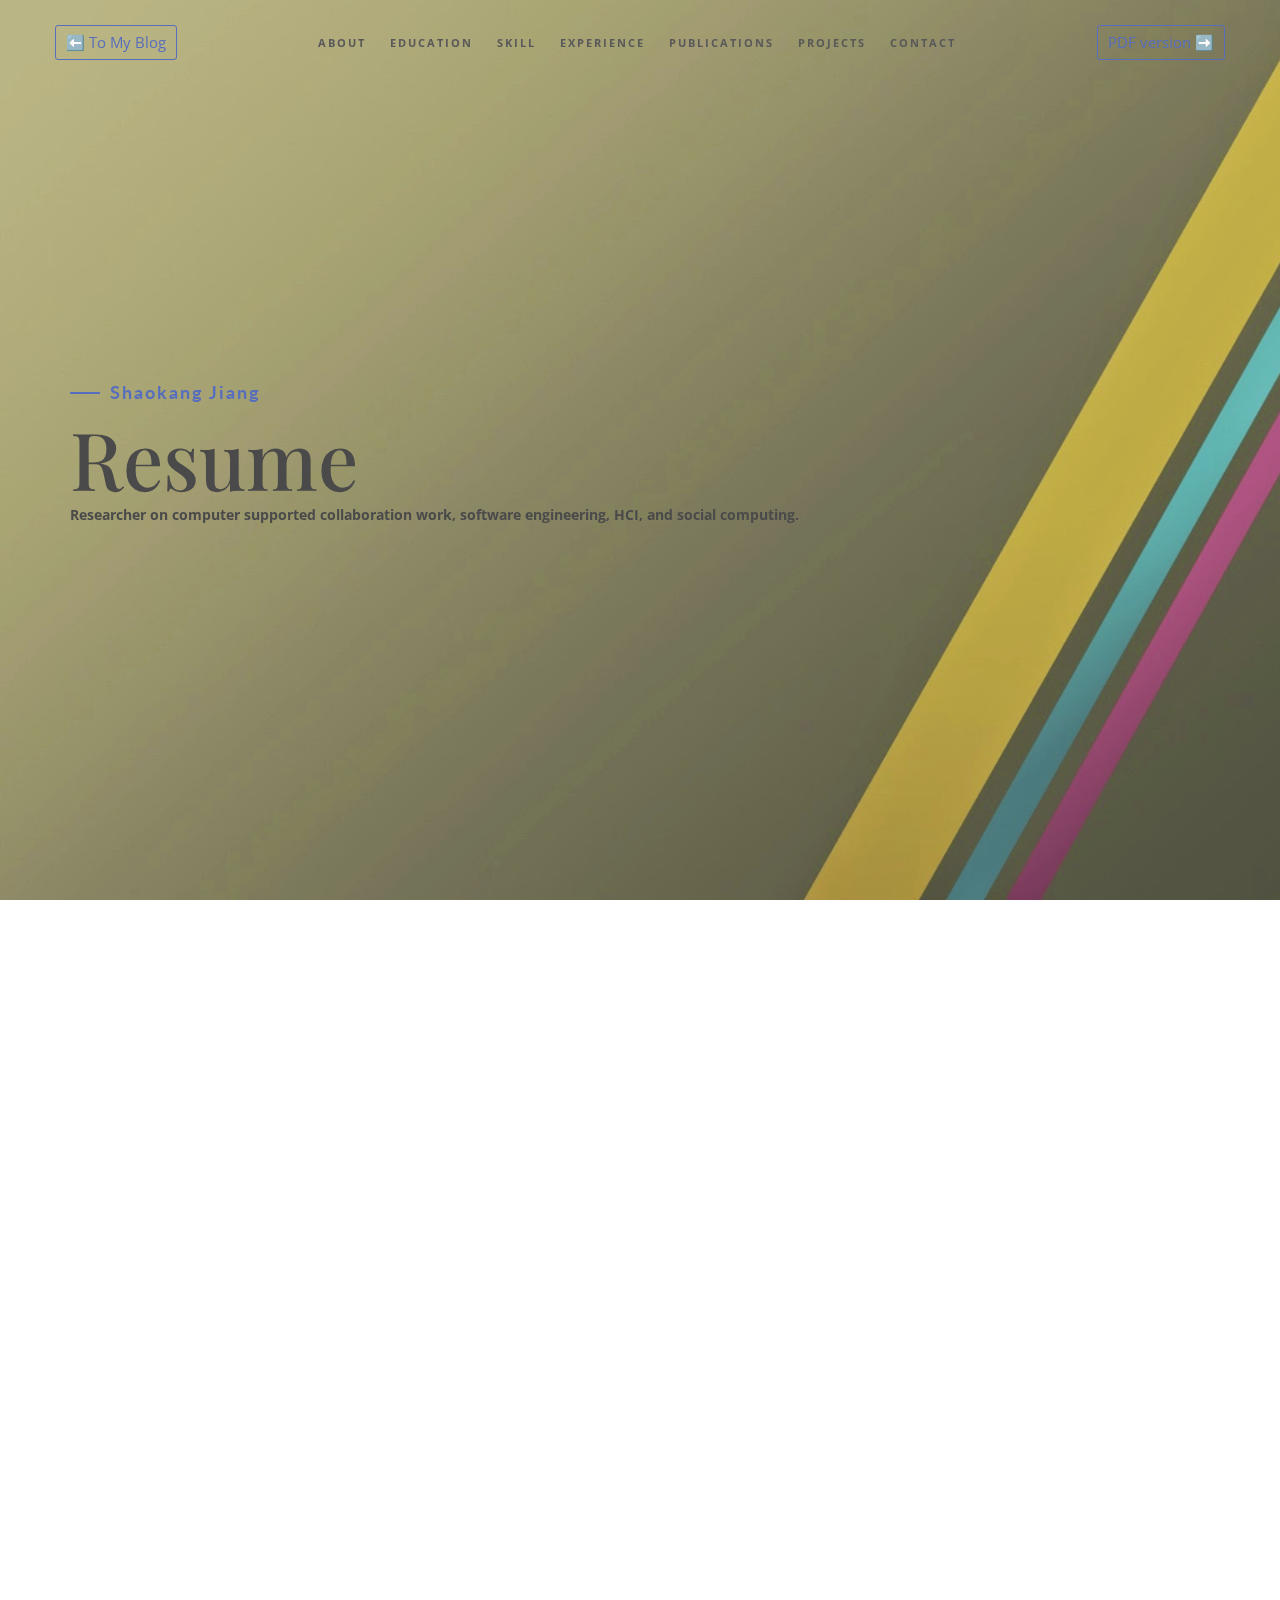
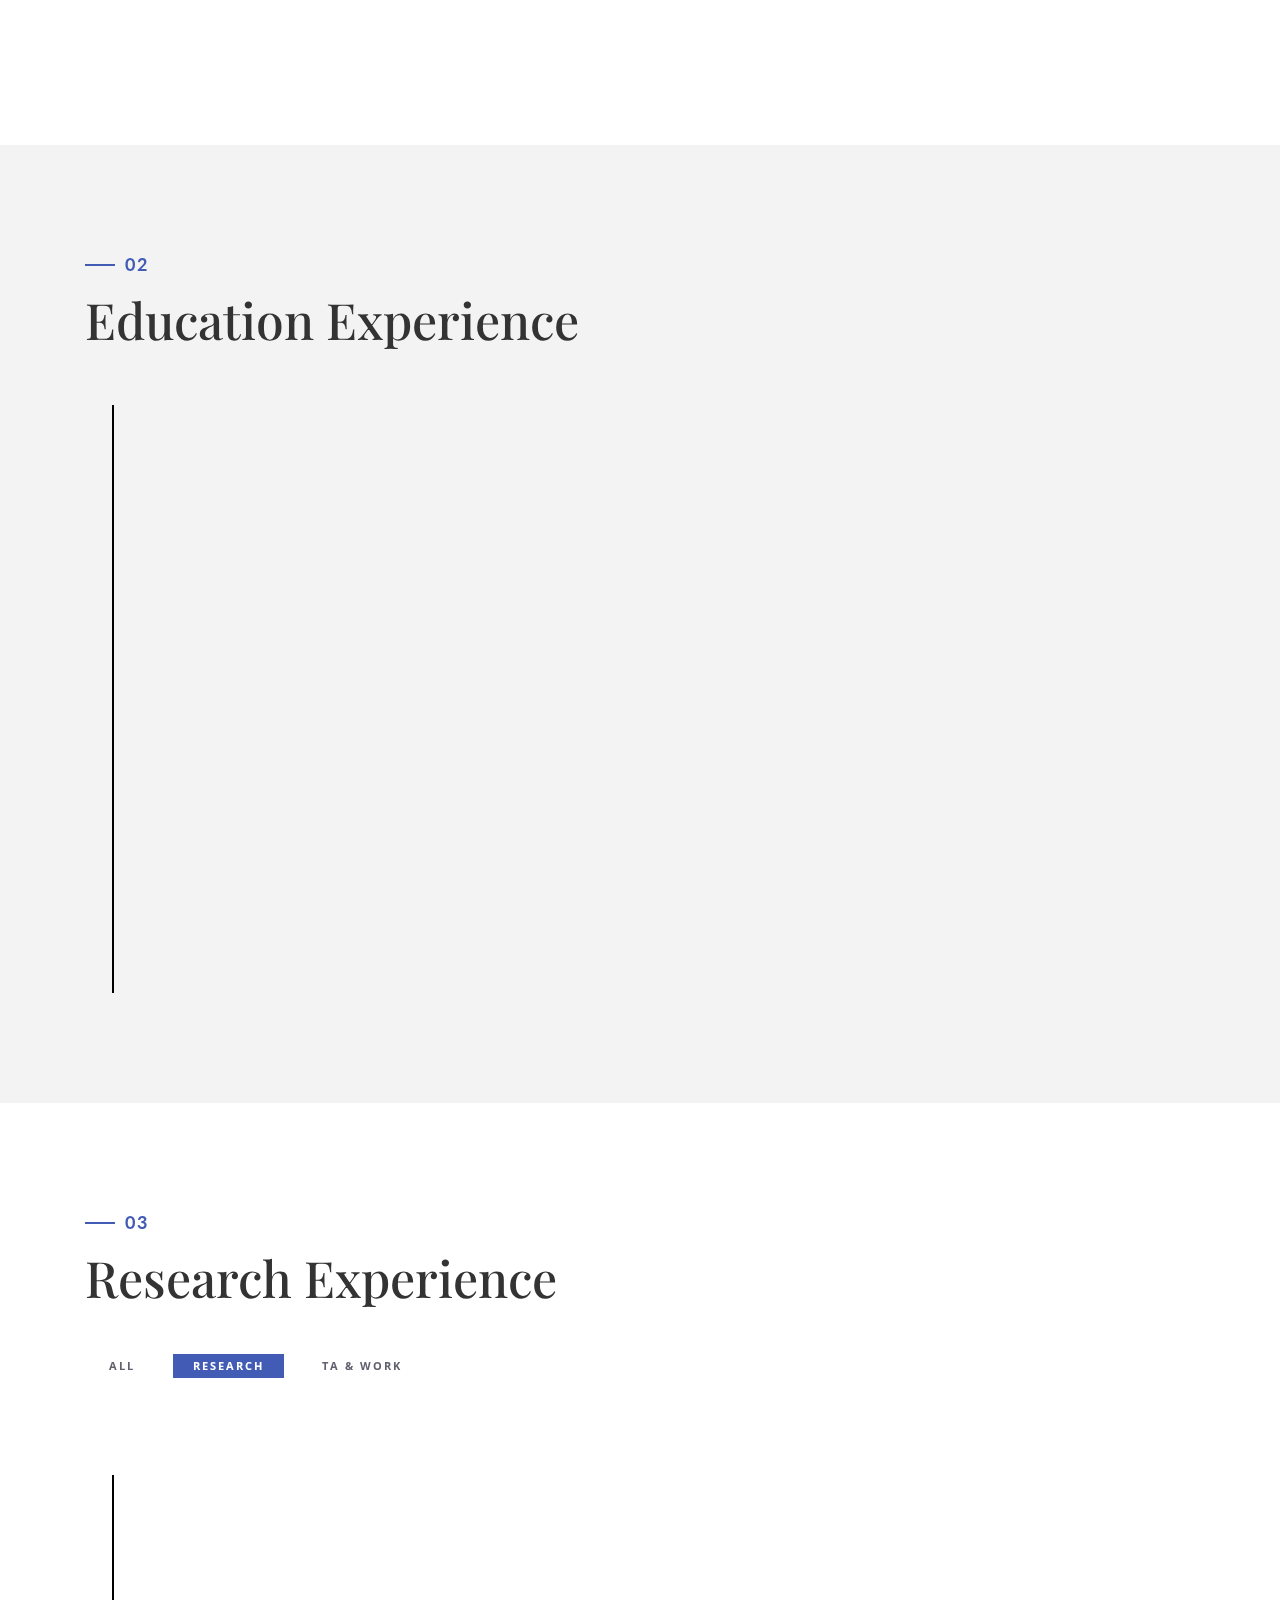
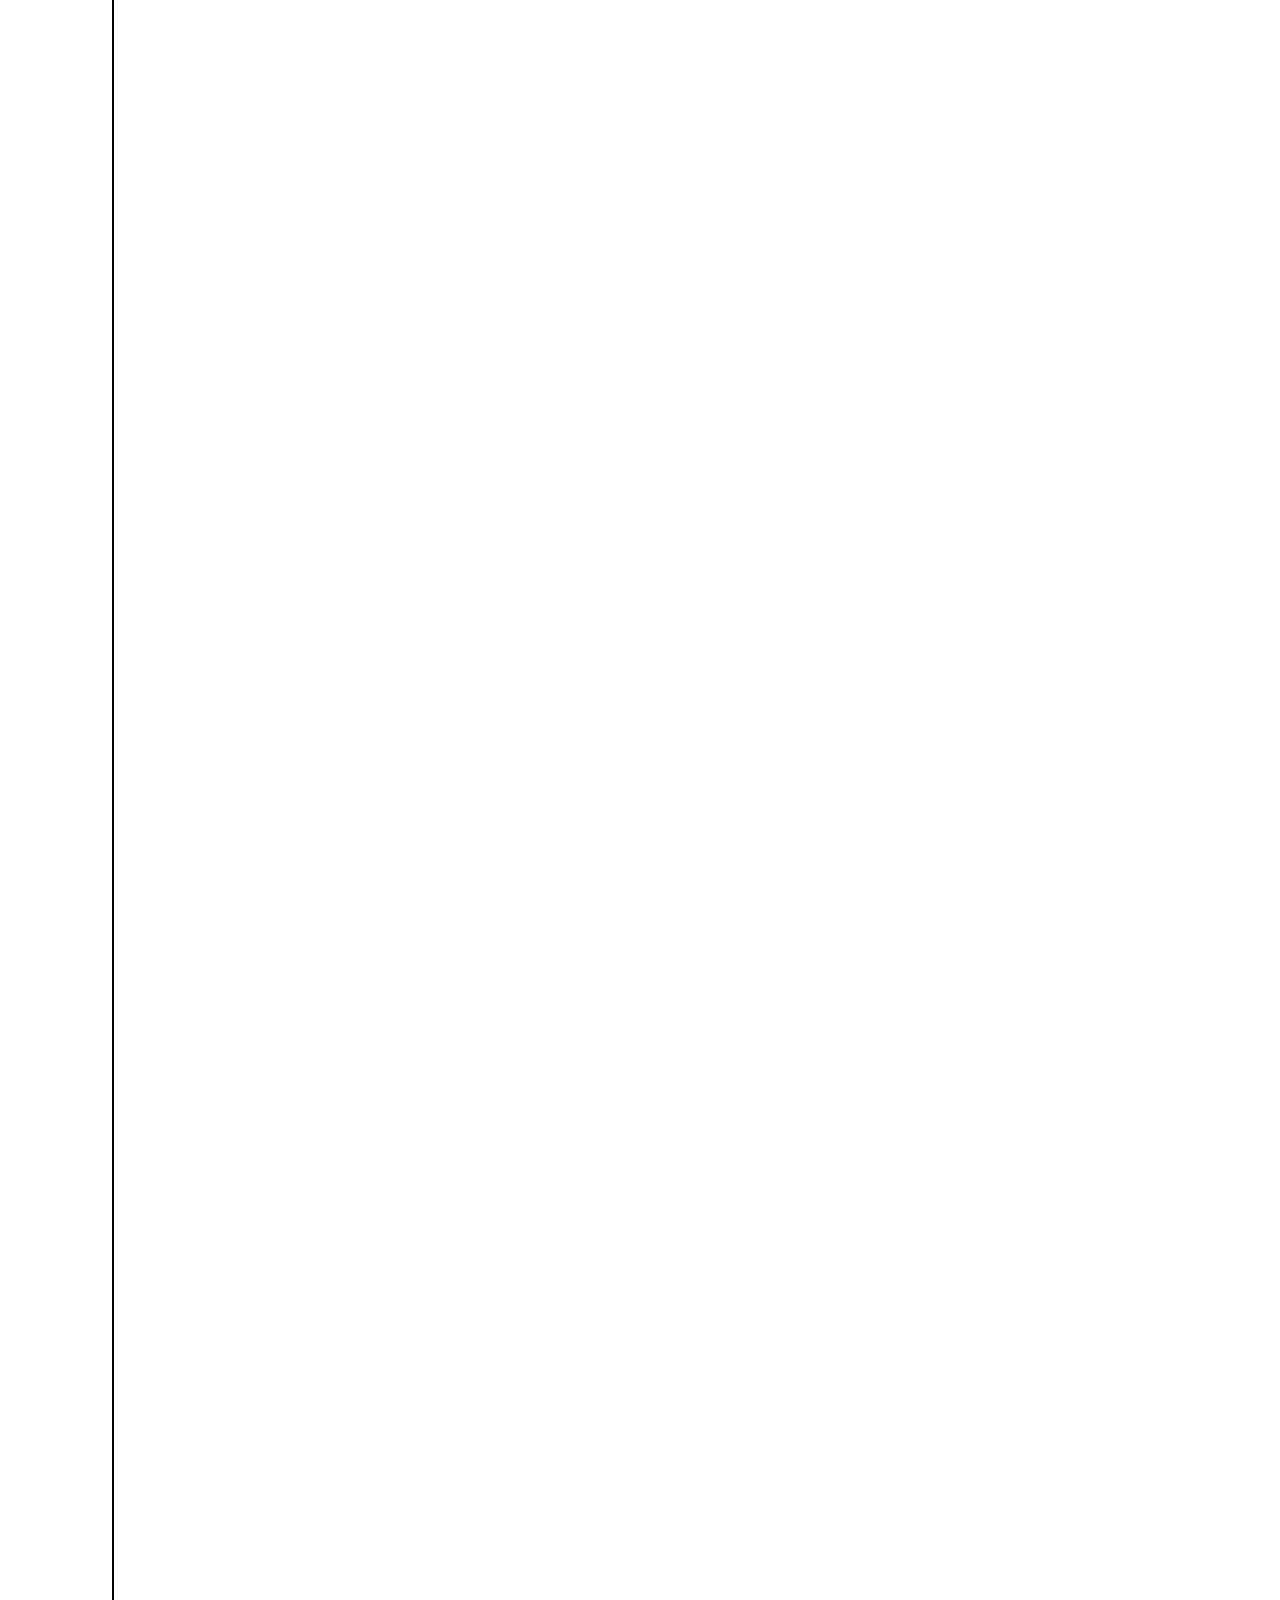
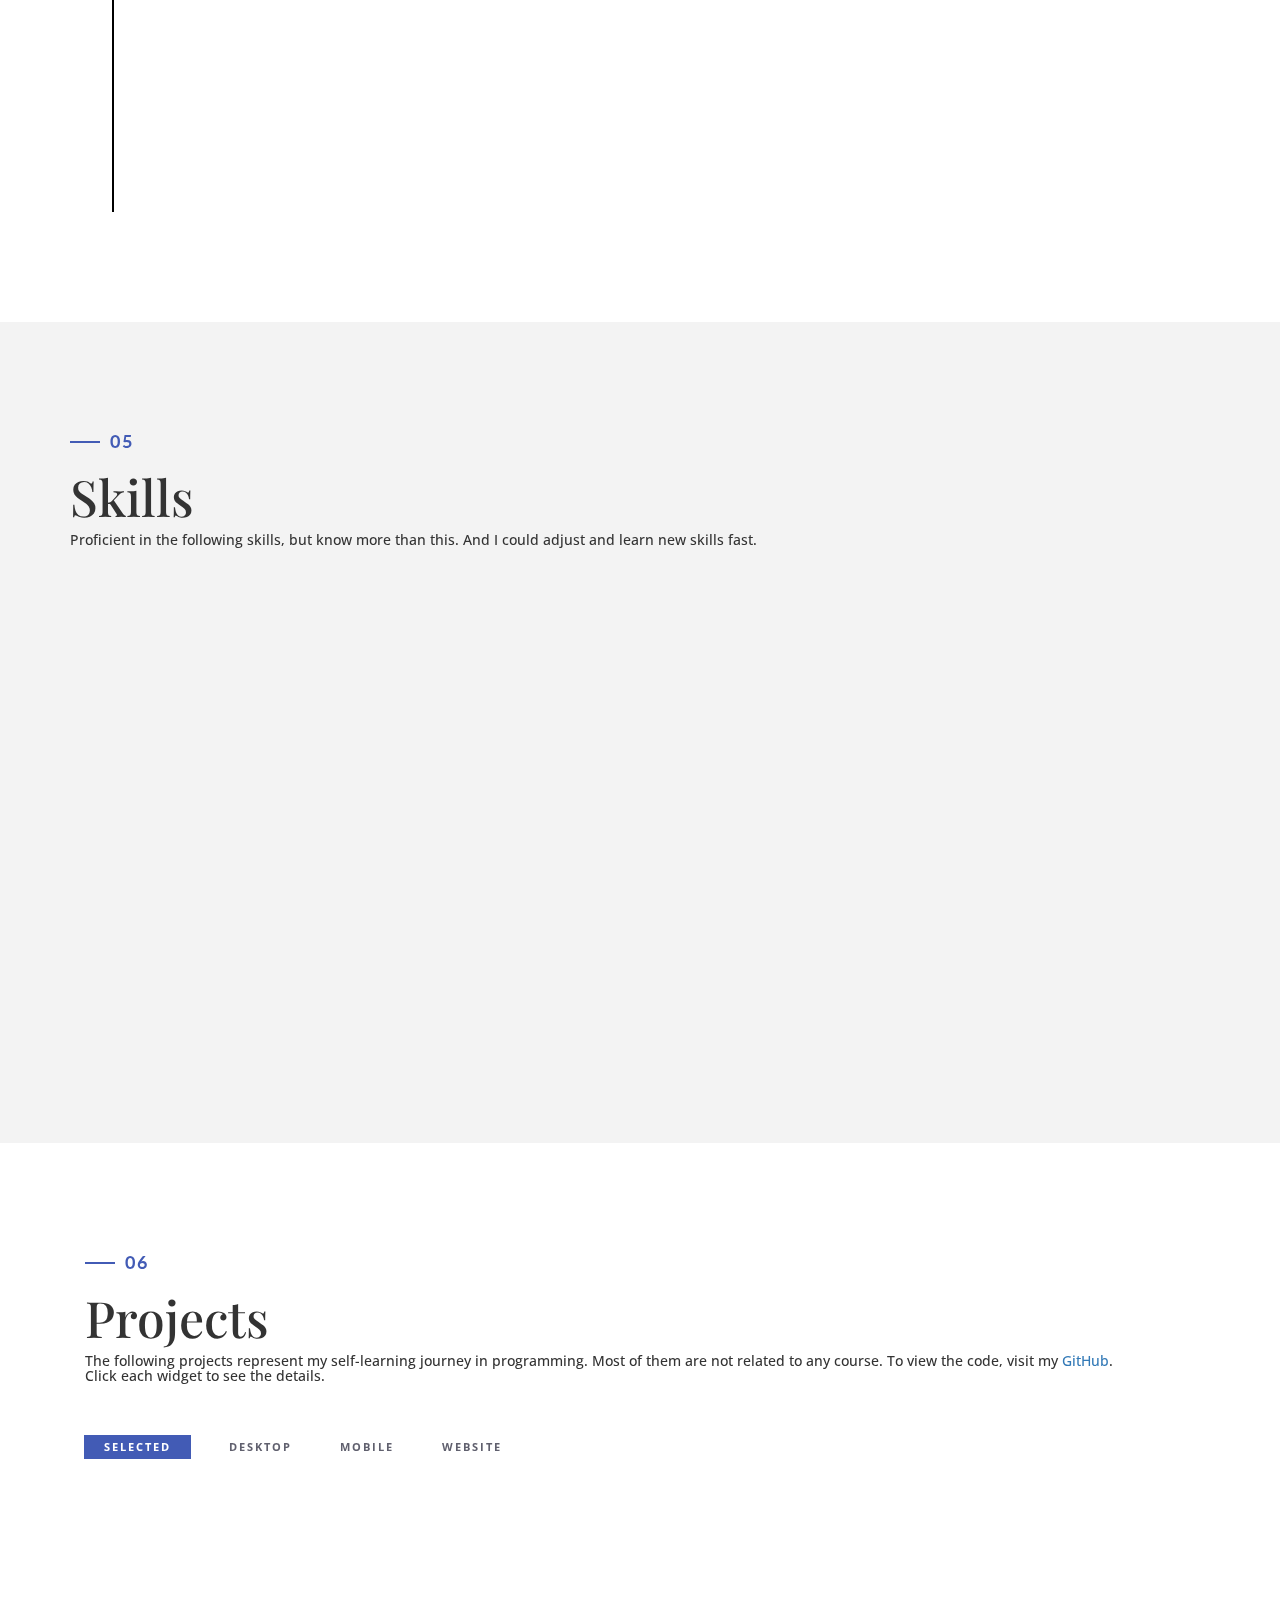
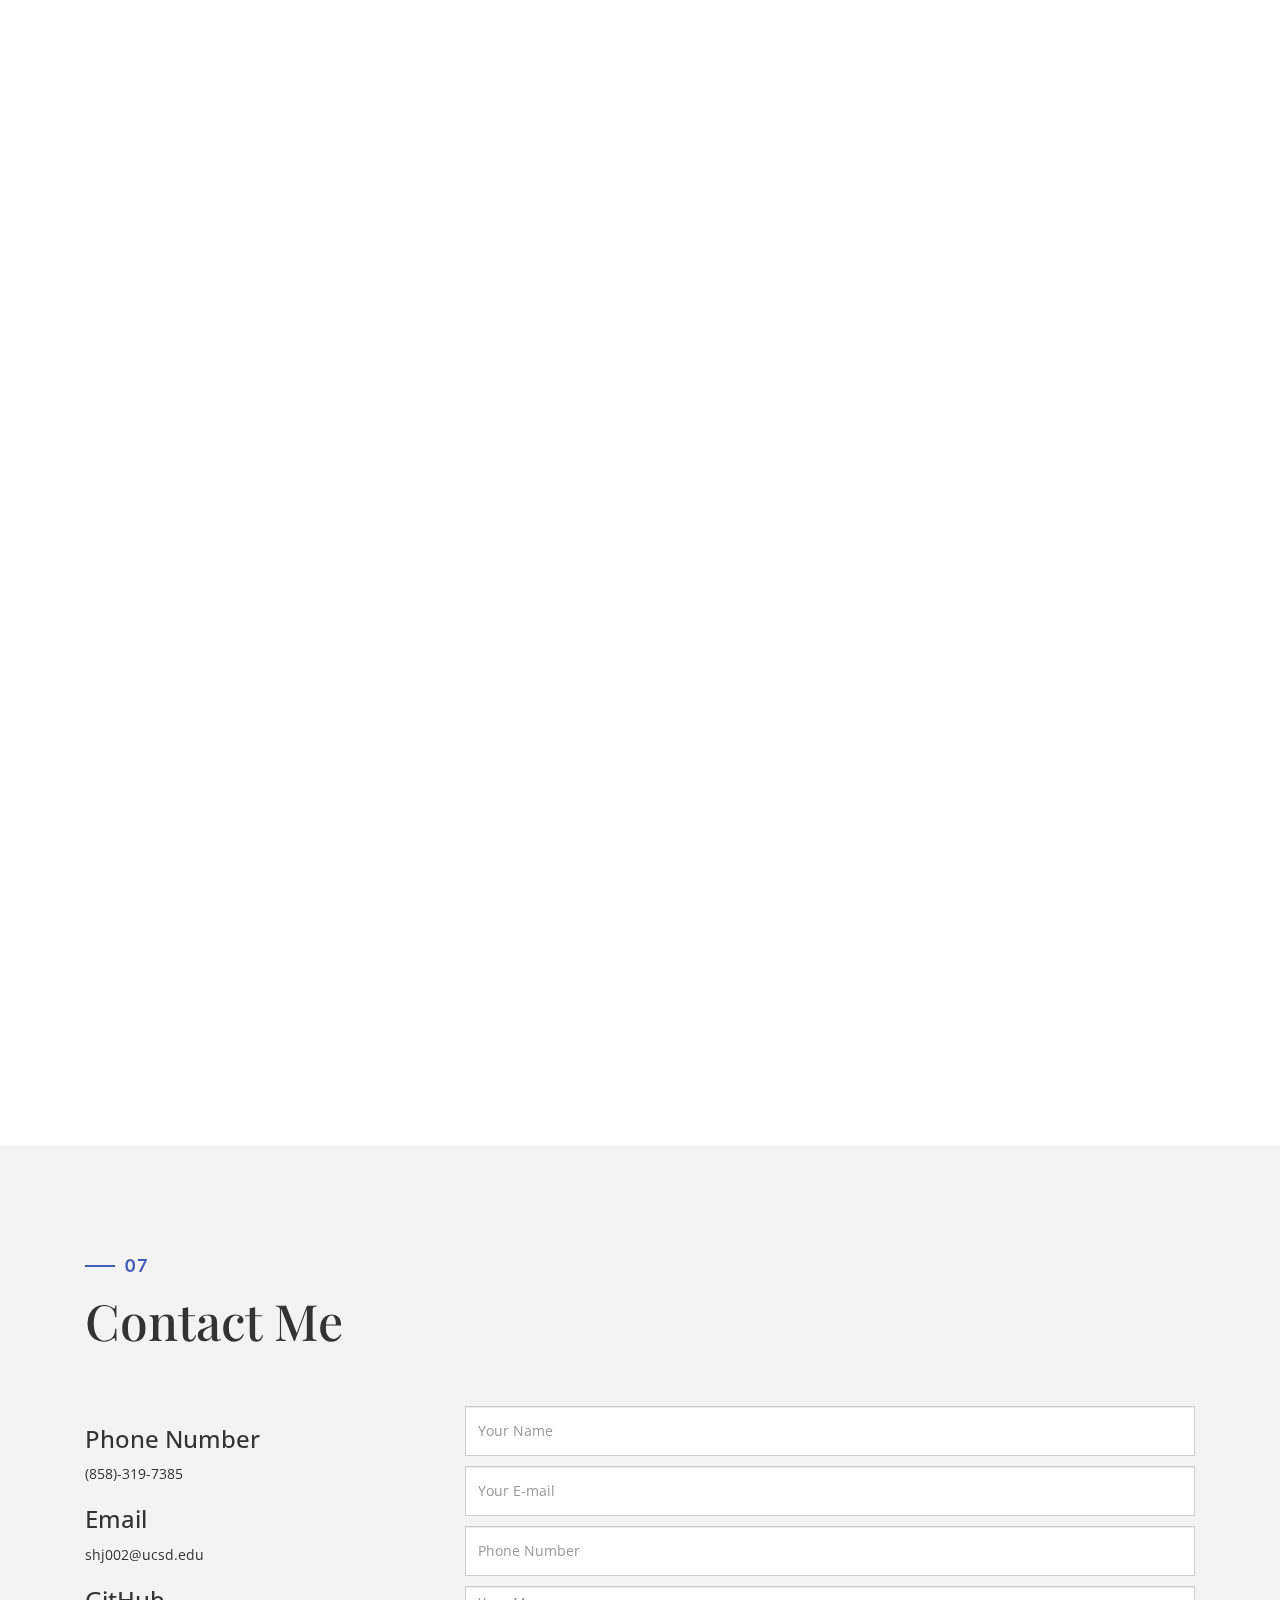
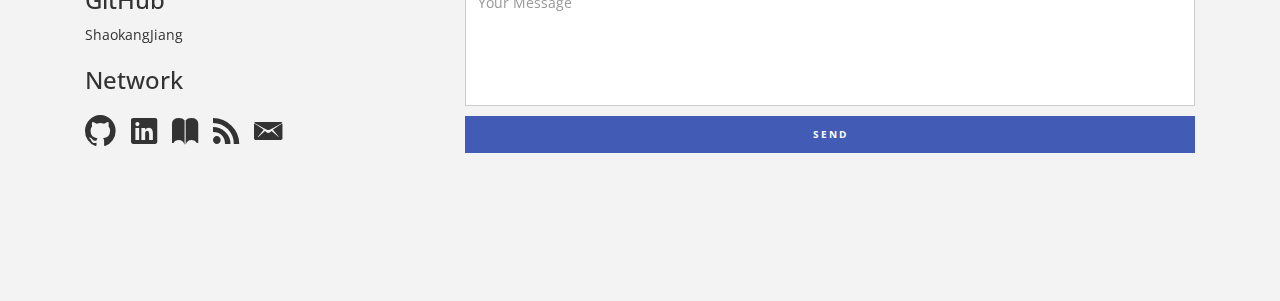
==== commit 1ddf5869: "update images and part of resume site" ====
--- a/index.html
+++ b/index.html
@@ -364,103 +364,24 @@
         <div class="container">
             <div class="col-md-12">
                 <h4>03</h4>
-                <h1 class="size-50">Research Experience</h1>
-                
+                <h1 class="size-50" id="experience-title">Research Experience</h1>
+
                 <div class="categories-grid wow fadeInLeft">
                     <nav class="categories">
                         <ul class="portfolio_filter1">
-                            <li><a href="#" class="active">Selected</a></li>
-                            <li><a href="#" >desktop</a></li>
-                            <li><a href="#" >Mobile</a></li>
-                            <li><a href="#" >Website</a></li>
+                            <li><a href="#" onclick="render(['Research', 'TA', 'Work'])">All</a></li>
+                            <li><a href="#" class="active" onclick="render(['Research'])">Research</a></li>
+                            <li><a href="#" onclick="render(['TA', 'Work'])">TA & work</a></li>
                         </ul>
                     </nav>
                 </div>
 
-                
+
                 <div class="h-50"></div>
             </div>
             <div class="col-md-12">
                 <ul class="timeline" id="experience-timeline">
 
-                    <script>
-                        function filterAndCombine(source, config, startTime) {
-                            let combined = [];
-                            for (let i of config) {
-                                if (i.includes("-combined")) {
-                                    combined = combined.concat(source_combined[i.split("-")[0]]);
-                                } else {
-                                    combined = combined.concat(source.filter(entry => entry.type === i && new Date(entry.start_date) >= startTime));
-                                }
-                            }
-                            combined.sort((a, b) => {
-                                const startDateComparison = new Date(b.start_date) - new Date(a.start_date);
-                                if (startDateComparison !== 0) {
-                                    return startDateComparison;
-                                }
-                                if (b.end_date === "now") return 1;
-                                if (a.end_date === "now") return -1;
-                                return new Date(b.end_date) - new Date(a.end_date);
-                            });
-                            return combined;
-                        }
-
-
-                        let count = 0;
-                        filterAndCombine(source, ["Research"], new Date("January 2021")).forEach(entry => {
-                            entry.details = entry.details.map(detail => {
-                                return detail
-                                    .replace(/\\textbf{([^}]*)}/g, '<b>$1</b>')
-                                    .replace(/\\textit{([^}]*)}/g, '<i>$1</i>')
-                                    .replace(/\\underline{([^}]*)}/g, '<u>$1</u>')
-                                    .replace(/\\section{([^}]*)}/g, '<h2>$1</h2>')
-                                    .replace(/\\subsection{([^}]*)}/g, '<h3>$1</h3>')
-                                    .replace(/\\subsubsection{([^}]*)}/g, '<h4>$1</h4>')
-                                    .replace(/\\emph{([^}]*)}/g, '<em>$1</em>')
-                                    .replace(/\\href{([^}]*)}{([^}]*)}/g, '<a href="$1">$2</a>')
-                                    .replace(/\\url{([^}]*)}/g, '<a href="$1">$1</a>')
-                                    .replace(/\\texttt{([^}]*)}/g, '<code>$1</code>')
-                                    .replace("\\%", "%");
-                            });
-
-                            const li = document.createElement('li');
-                            li.className = 'timeline-event';
-                            li.setAttribute('data-aos', 'fade-up');
-                            li.setAttribute('data-aos-delay', `${parseInt(count / 2) * 0.2}`);
-
-                            const label = document.createElement('label');
-                            label.className = 'timeline-event-icon';
-                            li.appendChild(label);
-
-                            const div = document.createElement('div');
-                            div.className = 'timeline-event-copy';
-
-                            const p = document.createElement('p');
-                            p.className = 'timeline-event-thumbnail';
-                            p.textContent = `${entry.start_date} - ${entry.end_date}`;
-                            div.appendChild(p);
-
-                            const h3 = document.createElement('h3');
-                            h3.textContent = entry.position;
-                            div.appendChild(h3);
-
-                            const h4 = document.createElement('h4');
-                            h4.textContent = entry.institution;
-                            div.appendChild(h4);
-
-                            const ul = document.createElement('ul');
-                            entry.details.forEach(detail => {
-                                const liDetail = document.createElement('li');
-                                liDetail.innerHTML = detail;
-                                ul.appendChild(liDetail);
-                            });
-                            div.appendChild(ul);
-
-                            li.appendChild(div);
-                            document.getElementById('experience-timeline').appendChild(li);
-                            count++;
-                        });
-                    </script>
 
                 </ul>
             </div>
@@ -471,7 +392,7 @@
 
     <!-- skills -->
     <div class="section" id="skills">
-        <div class="container">
+        <div class="container" style="padding-bottom: 100px;">
             <h4>05</h4>
             <h1 class="size-50">Skills</h1>
             <h5>Proficient in the following skills, but know more than this. And I could adjust and learn new skills
@@ -479,74 +400,153 @@
             <div class="h-50"></div>
             <div class="col-md-6" data-aos="fade-up">
 
-
-                <h3>Coding</h3>
+                <h3>Languages</h3>
                 <div>
-                    <img src="https://api.iconify.design/logos:java.svg" width="50px" referrerpolicy="no-referrer"
-                        alt="Java" title="Java"> &nbsp;&nbsp; <img src="https://api.iconify.design/logos:python.svg"
-                        width="50px" referrerpolicy="no-referrer" alt="Python" title="Python"> &nbsp;&nbsp; <img
-                        src="https://api.iconify.design/vscode-icons:file-type-c.svg" width="50px"
-                        referrerpolicy="no-referrer" alt="C" title="C"> &nbsp;&nbsp; <img
-                        src="https://api.iconify.design/logos:html-5.svg" referrerpolicy="no-referrer" width="50px"
-                        alt="HTML" title="HTML"> &nbsp;&nbsp; <img
-                        src="https://api.iconify.design/teenyicons/rust-outline.svg" referrerpolicy="no-referrer"
-                        width="50px" alt="Rust" title="Rust"> &nbsp;&nbsp; <img
-                        src="https://api.iconify.design/el:css.svg" referrerpolicy="no-referrer" width="50px" alt="CSS"
-                        title="CSS"> &nbsp;&nbsp; <img src="https://api.iconify.design/ion:logo-javascript.svg"
-                        referrerpolicy="no-referrer" width="50px" alt="Javascript" title="Javascript"> &nbsp;&nbsp; <img
-                        src="https://api.iconify.design/vscode-icons:file-type-jsp.svg" referrerpolicy="no-referrer"
-                        width="50px" alt="Jsp" title="Jsp"> &nbsp;&nbsp;
-                    <img src="https://api.iconify.design/mdi:git.svg" referrerpolicy="no-referrer" width="50px"
-                        alt="Git" title="Git"> &nbsp;&nbsp; <img src="https://api.iconify.design/file-icons:latex.svg"
-                        referrerpolicy="no-referrer" width="50px" alt="Latex" title="Latex"> &nbsp;&nbsp; <img
-                        src="https://api.iconify.design/file-icons:gams.svg" referrerpolicy="no-referrer" width="50px"
-                        alt="GAMS" title="GAMS"> &nbsp;&nbsp; <img
-                        src="https://api.iconify.design/ion:logo-markdown.svg" referrerpolicy="no-referrer" width="50px"
-                        alt="Markdown" title="Markdown"> &nbsp;&nbsp; <img
-                        src="https://api.iconify.design/logos:react.svg" referrerpolicy="no-referrer" width="50px"
-                        alt="React" title="React"> &nbsp;&nbsp;
-                    <img src="https://api.iconify.design/vscode-icons:file-type-light-expo.svg"
-                        referrerpolicy="no-referrer" width="50px" alt="Expo" title="Expo"> &nbsp;&nbsp; <img
-                        src="https://api.iconify.design/file-icons:ejs.svg" referrerpolicy="no-referrer" width="50px"
-                        alt="ejs" title="ejs">&nbsp;&nbsp;<img src="https://api.iconify.design/mdi:bash.svg"
-                        referrerpolicy="no-referrer" width="50px" alt="bash" title="bash">
-
-
-
+                    <img src="https://api.iconify.design/logos:java.svg" width="50px" alt="Java" title="Java">
+                    &nbsp;&nbsp;
+                    <img src="https://api.iconify.design/logos:python.svg" width="50px" alt="Python" title="Python">
+                    &nbsp;&nbsp;
+                    <img src="https://api.iconify.design/teenyicons/rust-outline.svg" width="50px" alt="Rust"
+                        title="Rust"> &nbsp;&nbsp;
+                    <img src="https://api.iconify.design/vscode-icons:file-type-c.svg" width="50px" alt="C" title="C">
+                    &nbsp;&nbsp;
+                    <img src="https://api.iconify.design/vscode-icons:file-type-cpp.svg" width="50px" alt="C++"
+                        title="C++"> &nbsp;&nbsp;
+                    <img src="https://api.iconify.design/vscode-icons:file-type-csharp.svg" width="50px" alt="C#"
+                        title="C#"> &nbsp;&nbsp;
+                    <img src="https://api.iconify.design/logos:html-5.svg" width="50px" alt="HTML" title="HTML">
+                    &nbsp;&nbsp;
+                    <img src="https://api.iconify.design/el:css.svg" width="50px" alt="CSS" title="CSS"> &nbsp;&nbsp;
+                    <img src="https://api.iconify.design/ion:logo-javascript.svg" width="50px" alt="JavaScript"
+                        title="JavaScript"> &nbsp;&nbsp;
+                    <img src="https://api.iconify.design/logos:typescript-icon.svg" width="50px" alt="TypeScript"
+                        title="TypeScript"> &nbsp;&nbsp;
+                    <img src="./img/MATLAB.svg" width="50px" alt="Matlab" title="Matlab">
+                        &nbsp;&nbsp;
+                    <img src="https://api.iconify.design/file-icons:latex.svg" width="50px" alt="LaTeX" title="LaTeX">
+                    &nbsp;&nbsp;
+                    <img src="https://api.iconify.design/file-icons:gams.svg" width="50px" alt="GAMS" title="GAMS">
+                    &nbsp;&nbsp;
+                    <img src="https://api.iconify.design/ion:logo-markdown.svg" width="50px" alt="Markdown"
+                        title="Markdown"> &nbsp;&nbsp;
+                    <img src="https://api.iconify.design/logos:haskell.svg" width="50px" alt="Haskell" title="Haskell">
+                    &nbsp;&nbsp;
+                    <img src="https://api.iconify.design/carbon:sql.svg" width="50px" alt="SQL" title="SQL">
+                    &nbsp;&nbsp;
+                    <img src="https://api.iconify.design/file-icons:ejs.svg" width="50px" alt="Embedded JavaScript"
+                        title="Embedded JavaScript"> &nbsp;&nbsp;
+                    <img src="https://api.iconify.design/simple-icons:blogger.svg" width="50px"
+                        alt="Blogger Template Language" title="Blogger Template Language"> &nbsp;&nbsp;
+                    <img src="https://api.iconify.design/mdi:bash.svg" width="50px" alt="Shell" title="Shell">
                 </div>
-
-            </div>
-            <div class="col-md-6" data-aos="fade-up" style="padding-bottom: 100px;">
-                <h3>Environment</h3>
+            </div>
+            <div class="col-md-6" data-aos="fade-up">
+                <h3>Frameworks</h3>
                 <div>
-                    <img src="https://api.iconify.design/logos:microsoft-windows.svg" referrerpolicy="no-referrer"
-                        width="50px" alt="Windows" title="Windows"> &nbsp;&nbsp;<img
-                        src="https://api.iconify.design/logos:linux-tux.svg" referrerpolicy="no-referrer" width="50px"
-                        alt="Linux" title="Linux"> &nbsp;&nbsp;<img src="https://api.iconify.design/carbon:sql.svg"
-                        referrerpolicy="no-referrer" width="50px" alt="SQL" title="SQL"> &nbsp;&nbsp;<img
-                        src="https://api.iconify.design/mdi:github.svg" referrerpolicy="no-referrer" width="50px"
-                        alt="Github" title="Github"> &nbsp;&nbsp;<img
-                        src="https://api.iconify.design/logos:cloudflare.svg" referrerpolicy="no-referrer" width="50px"
-                        alt="Cloudflare worker/wrangler" title="Cloudflare worker/wrangler"> &nbsp;&nbsp;<img
-                        src="https://api.iconify.design/logos:azure-icon.svg" referrerpolicy="no-referrer" width="50px"
-                        alt="Azure" title="Azure"> &nbsp;&nbsp;<img src="https://api.iconify.design/logos:jira.svg"
-                        referrerpolicy="no-referrer" width="50px" alt="JIRA" title="JIRA"> &nbsp;&nbsp;<img
-                        src="https://api.iconify.design/logos:trello.svg" referrerpolicy="no-referrer" width="50px"
-                        alt="Trello" title="Trello"> &nbsp;&nbsp;<img
-                        src="https://api.iconify.design/simple-icons:azuredevops.svg" referrerpolicy="no-referrer"
-                        width="50px" alt="DevOps" title="DevOps"> &nbsp;&nbsp;<img src="https://shaokang.me/agility.png"
-                        referrerpolicy="no-referrer" width="50px" alt="Agility" title="Agility"> &nbsp;&nbsp;<img
-                        src="https://api.iconify.design/carbon:watson.svg" referrerpolicy="no-referrer" width="50px"
-                        alt="Watson" title="Watson"> &nbsp;&nbsp;<img
-                        src="https://api.iconify.design/simple-icons:dialogflow.svg" referrerpolicy="no-referrer"
-                        width="50px" alt="dialogflow" title="dialogflow"> &nbsp;&nbsp;
-                    <img src="https://api.iconify.design/file-icons:adobe-xd.svg" referrerpolicy="no-referrer"
-                        width="50px" alt="Adobe XD" title="Adobe XD">&nbsp;&nbsp;<img
-                        src="https://api.iconify.design/vscode-icons:file-type-bitbucketpipeline.svg"
-                        referrerpolicy="no-referrer" width="50px" alt="Bitbucket" title="Bitbucket">&nbsp;&nbsp;
-                    <img src="./img/JMP.svg" referrerpolicy="no-referrer" width="50px" alt="JMP" title="JMP">
-                    &nbsp;&nbsp;<img src="https://api.iconify.design/teenyicons/docker-outline.svg"
-                        referrerpolicy="no-referrer" width="50px" alt="docker" title="docker">
+                    <img src="https://api.iconify.design/logos:react.svg" width="50px" alt="React" title="React">
+                    &nbsp;&nbsp;
+                    <img src="https://api.iconify.design/logos:nuxt-icon.svg" width="50px" alt="Nuxt" title="Nuxt">
+                    &nbsp;&nbsp;
+                    <img src="https://api.iconify.design/logos:nodejs-icon.svg" width="50px" alt="Node.js"
+                        title="Node.js"> &nbsp;&nbsp;
+                    <img src="https://api.iconify.design/logos:vue.svg" width="50px" alt="Vue" title="Vue"> &nbsp;&nbsp;
+                    <img src="https://api.iconify.design/logos:jest.svg" width="50px" alt="Jest" title="Jest">
+                    &nbsp;&nbsp;
+                    <img src="https://api.iconify.design/logos:vitest.svg" width="50px" alt="Vitest" title="Vitest">
+                    &nbsp;&nbsp;
+                    <img src="https://api.iconify.design/vscode-icons:file-type-jsp.svg" width="50px"
+                        alt="JavaServer Pages" title="JavaServer Pages"> &nbsp;&nbsp;
+                    <img src="https://api.iconify.design/logos:flask.svg" width="50px" alt="Flask" title="Flask">
+                    &nbsp;&nbsp;
+                    <img src="https://api.iconify.design/vscode-icons:file-type-light-expo.svg" width="50px" alt="Expo"
+                        title="Expo"> &nbsp;&nbsp;
+                    <img src="./img/JUnit.svg" width="50px" alt="JUnit" title="JUnit">
+                    &nbsp;&nbsp;
+                    <img src="https://api.iconify.design/logos:svelte-icon.svg" width="50px" alt="Svelte"
+                        title="Svelte"> &nbsp;&nbsp;
+                    <img src="https://api.iconify.design/logos:vitejs.svg" width="50px" alt="VitePress"
+                        title="VitePress"> &nbsp;&nbsp;
+                    <img src="https://api.iconify.design/logos:hexo.svg" width="50px" alt="Hexo" title="Hexo">
+                    &nbsp;&nbsp;
+                    <img src="https://api.iconify.design/logos:electron.svg" width="50px" alt="Electron"
+                        title="Electron"> &nbsp;&nbsp;
+                    <img src="https://api.iconify.design/logos:chrome.svg" width="50px" alt="Chrome Extensions"
+                        title="Chrome Extensions"> &nbsp;&nbsp;
+                    <img src="https://api.iconify.design/logos:visual-studio-code.svg" width="50px"
+                        alt="VSCode Extensions" title="VSCode Extensions"> &nbsp;&nbsp;
+                    <img src="https://api.iconify.design/logos:puppeteer.svg" width="50px" alt="Puppeteer"
+                        title="Puppeteer"> &nbsp;&nbsp;
+                    <img src="./img/tamper.png" width="50px" alt="Tampermonkey"
+                        title="Tampermonkey"> &nbsp;&nbsp;
+                    <img src="./img/javafx.png" width="50px" alt="JavaFX" title="JavaFX">
+                    &nbsp;&nbsp;
+                    <img src="./img/servletslogo.webp" width="50px" alt="Servlets"
+                        title="Servlets">
+                </div>
+            </div>
+            <div class="col-md-6" data-aos="fade-up">
+
+                <h3>Platforms/Tools</h3>
+                <div>
+                    <img src="https://api.iconify.design/logos:git-icon.svg" width="50px" alt="Git" title="Git">
+                    &nbsp;&nbsp;
+                    <img src="https://api.iconify.design/logos:docker-icon.svg" width="50px" alt="Docker"
+                        title="Docker"> &nbsp;&nbsp;
+                    <img src="https://api.iconify.design/logos:github-icon.svg" width="50px" alt="GitHub"
+                        title="GitHub"> &nbsp;&nbsp;
+                    <img src="https://api.iconify.design/logos:google-cloud.svg" width="50px" alt="Google Cloud"
+                        title="Google Cloud"> &nbsp;&nbsp;
+                    <img src="https://api.iconify.design/logos:azure-icon.svg" width="50px" alt="Azure" title="Azure">
+                    &nbsp;&nbsp;
+                    <img src="https://api.iconify.design/logos:cloudflare.svg" width="50px" alt="Cloudflare"
+                        title="Cloudflare"> &nbsp;&nbsp;
+                    <img src="https://api.iconify.design/logos:firebase.svg" width="50px" alt="Firebase"
+                        title="Firebase"> &nbsp;&nbsp;
+                    <img src="https://api.iconify.design/logos:oracle.svg" width="50px" alt="Oracle Cloud"
+                        title="Oracle Cloud"> &nbsp;&nbsp;
+                    <img src="https://api.iconify.design/logos:visual-studio-code.svg" width="50px" alt="VS Code"
+                        title="VS Code"> &nbsp;&nbsp;
+                    <img src="https://api.iconify.design/logos:visual-studio.svg" width="50px" alt="Visual Studio"
+                        title="Visual Studio"> &nbsp;&nbsp;
+                    <img src="https://api.iconify.design/logos:intellij-idea.svg" width="50px" alt="IntelliJ"
+                        title="IntelliJ"> &nbsp;&nbsp;
+                    <img src="https://api.iconify.design/logos:eclipse.svg" width="50px" alt="Eclipse" title="Eclipse">
+                    &nbsp;&nbsp;
+                    <img src="https://api.iconify.design/logos:nginx.svg" width="50px" alt="Nginx" title="Nginx">
+                </div>
+            </div>
+            <div class="col-md-6" data-aos="fade-up">
+                <h3>Other Platforms</h3>
+                <div>
+                    <img src="https://api.iconify.design/logos:microsoft-windows.svg" width="50px" alt="Windows"
+                        title="Windows"> &nbsp;&nbsp;
+                    <img src="https://api.iconify.design/logos:linux-tux.svg" width="50px" alt="Linux" title="Linux">
+                    &nbsp;&nbsp;
+                    <img src="https://api.iconify.design/logos:jira.svg" width="50px" alt="JIRA" title="JIRA">
+                    &nbsp;&nbsp;
+                    <img src="https://api.iconify.design/logos:trello.svg" width="50px" alt="Trello" title="Trello">
+                    &nbsp;&nbsp;
+                    <img src="https://api.iconify.design/simple-icons:azuredevops.svg" width="50px" alt="DevOps"
+                        title="DevOps"> &nbsp;&nbsp;
+                    <img src="./img/agility.png" width="50px" alt="Agile" title="Agile">
+                    &nbsp;&nbsp;
+                    <img src="./img/JMP.svg" width="50px" alt="JMP" title="JMP"> &nbsp;&nbsp;
+                    <img src="https://api.iconify.design/logos:figma.svg" width="50px" alt="Figma" title="Figma">
+                    &nbsp;&nbsp;
+                    <img src="https://api.iconify.design/logos:adobe-photoshop.svg" width="50px" alt="Photoshop"
+                        title="Photoshop"> &nbsp;&nbsp;
+                    <img src="https://api.iconify.design/logos:adobe-premiere.svg" width="50px" alt="Premiere"
+                        title="Premiere"> &nbsp;&nbsp;
+                    <img src="./img/adobeaudition.svg" width="50px" alt="Audition"
+                        title="Audition"> &nbsp;&nbsp;
+                    <img src="https://api.iconify.design/logos:blender.svg" width="50px" alt="Blender" title="Blender">
+                    &nbsp;&nbsp;
+                    <img src="./img/icons8-excel.svg" width="50px" alt="Excel"
+                        title="Excel"> &nbsp;&nbsp;
+                    <img src="./img/icons8-word.svg" width="50px" alt="Word" title="Word">
+                    &nbsp;&nbsp;
+                    <img src="./img/icons8-powerpoint.svg" width="50px" alt="PowerPoint"
+                        title="PowerPoint">
                 </div>
             </div>
         </div>
@@ -560,10 +560,9 @@
             <div class="col-md-12">
                 <h4>06</h4>
                 <h1 class="size-50">Projects</h1>
-                <h5>The following projects are selected based on my learning progress during undergraduate studies. They
-                    are intended to represent the journey of my self-learning in programming. To view the code, visit my
+                <h5>The following projects represent my self-learning journey in programming. Most of them are not related to any course. To view the code, visit my
                     <a href="https://github.com/shaokangJiang/" target="_blank">GitHub</a>. <br />Click each
-                    widget to see the detail.
+                    widget to see the details.
                 </h5>
             </div>
             <!-- main container -->
@@ -889,6 +888,90 @@
                 document.getElementById("model-custom-content").innerHTML = '<iframe width="100%" height="100%" src="https://shaokang.me/2018/projects/A-computer-manage-program/" style="border:none;"></iframe>'
             });
         });
+
+        function filterAndCombine(source, config, startTime) {
+            let combined = [];
+            for (let i of config) {
+                if (i.includes("-combined")) {
+                    combined = combined.concat(source_combined[i.split("-")[0]]);
+                } else {
+                    combined = combined.concat(source.filter(entry => entry.type === i && new Date(entry.start_date) >= startTime));
+                }
+            }
+            combined.sort((a, b) => {
+                const startDateComparison = new Date(b.start_date) - new Date(a.start_date);
+                if (startDateComparison !== 0) {
+                    return startDateComparison;
+                }
+                if (b.end_date === "now") return 1;
+                if (a.end_date === "now") return -1;
+                return new Date(b.end_date) - new Date(a.end_date);
+            });
+            return combined;
+        }
+
+
+        function render(category) {
+            document.getElementById('experience-timeline').innerHTML = '';
+            document.getElementById('experience-title').textContent = category.length == 3 ? "Experience" : category.join(', ') + ' Experience';
+
+            let count = 0;
+            filterAndCombine(source, category, new Date("January 2021")).forEach(entry => {
+                entry.details = entry.details.map(detail => {
+                    return detail
+                        .replace(/\\textbf{([^}]*)}/g, '<b>$1</b>')
+                        .replace(/\\textit{([^}]*)}/g, '<i>$1</i>')
+                        .replace(/\\underline{([^}]*)}/g, '<u>$1</u>')
+                        .replace(/\\section{([^}]*)}/g, '<h2>$1</h2>')
+                        .replace(/\\subsection{([^}]*)}/g, '<h3>$1</h3>')
+                        .replace(/\\subsubsection{([^}]*)}/g, '<h4>$1</h4>')
+                        .replace(/\\emph{([^}]*)}/g, '<em>$1</em>')
+                        .replace(/\\href{([^}]*)}{([^}]*)}/g, '<a href="$1">$2</a>')
+                        .replace(/\\url{([^}]*)}/g, '<a href="$1">$1</a>')
+                        .replace(/\\texttt{([^}]*)}/g, '<code>$1</code>')
+                        .replace("\\%", "%");
+                });
+
+                const li = document.createElement('li');
+                li.className = 'timeline-event';
+                li.setAttribute('data-aos', 'fade-up');
+                li.setAttribute('data-aos-delay', `${parseInt(count / 2) * 0.2}`);
+
+                const label = document.createElement('label');
+                label.className = 'timeline-event-icon';
+                li.appendChild(label);
+
+                const div = document.createElement('div');
+                div.className = 'timeline-event-copy';
+
+                const p = document.createElement('p');
+                p.className = 'timeline-event-thumbnail';
+                p.textContent = `${entry.start_date} - ${entry.end_date}`;
+                div.appendChild(p);
+
+                const h3 = document.createElement('h3');
+                h3.textContent = entry.position;
+                div.appendChild(h3);
+
+                const h4 = document.createElement('h4');
+                h4.textContent = entry.institution;
+                div.appendChild(h4);
+
+                const ul = document.createElement('ul');
+                entry.details.forEach(detail => {
+                    const liDetail = document.createElement('li');
+                    liDetail.innerHTML = detail;
+                    ul.appendChild(liDetail);
+                });
+                div.appendChild(ul);
+
+                li.appendChild(div);
+                document.getElementById('experience-timeline').appendChild(li);
+                count++;
+            });
+
+        }
+        render(["Research"]);
     </script>
 </body>
 
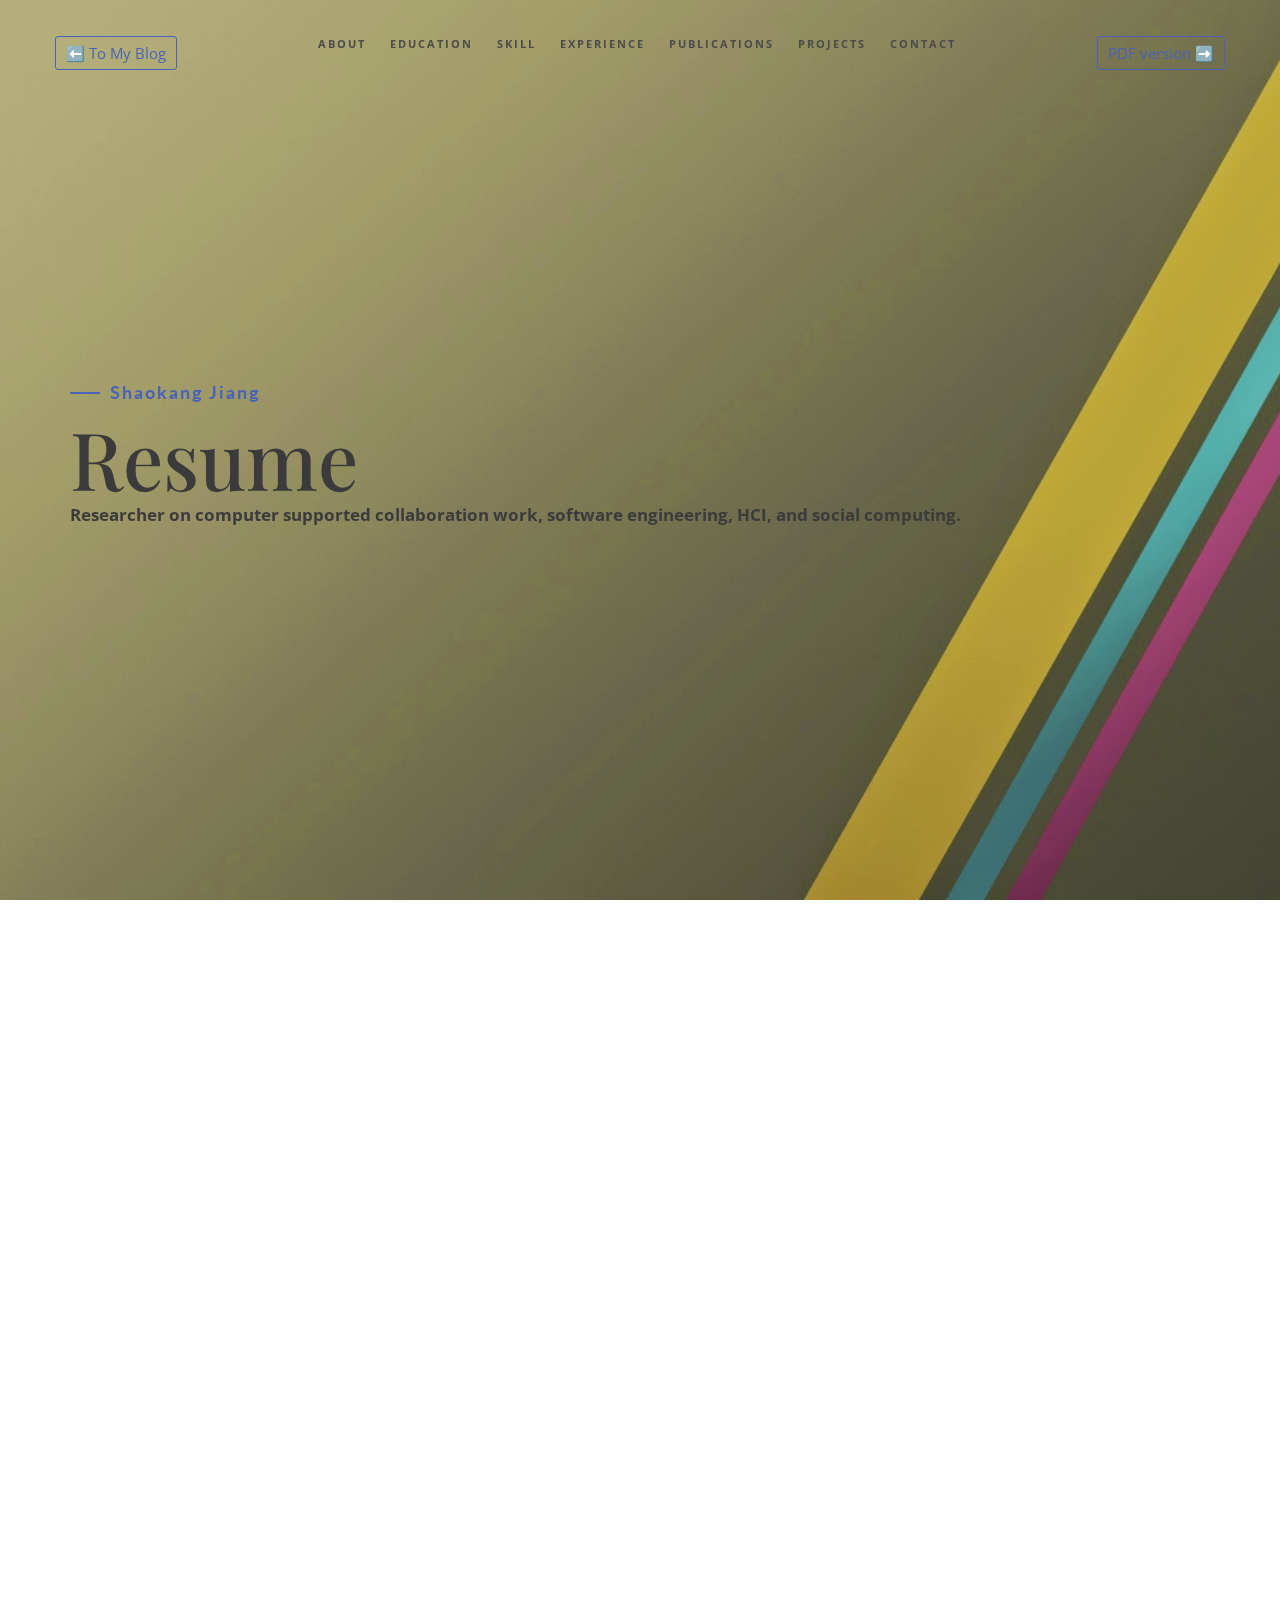
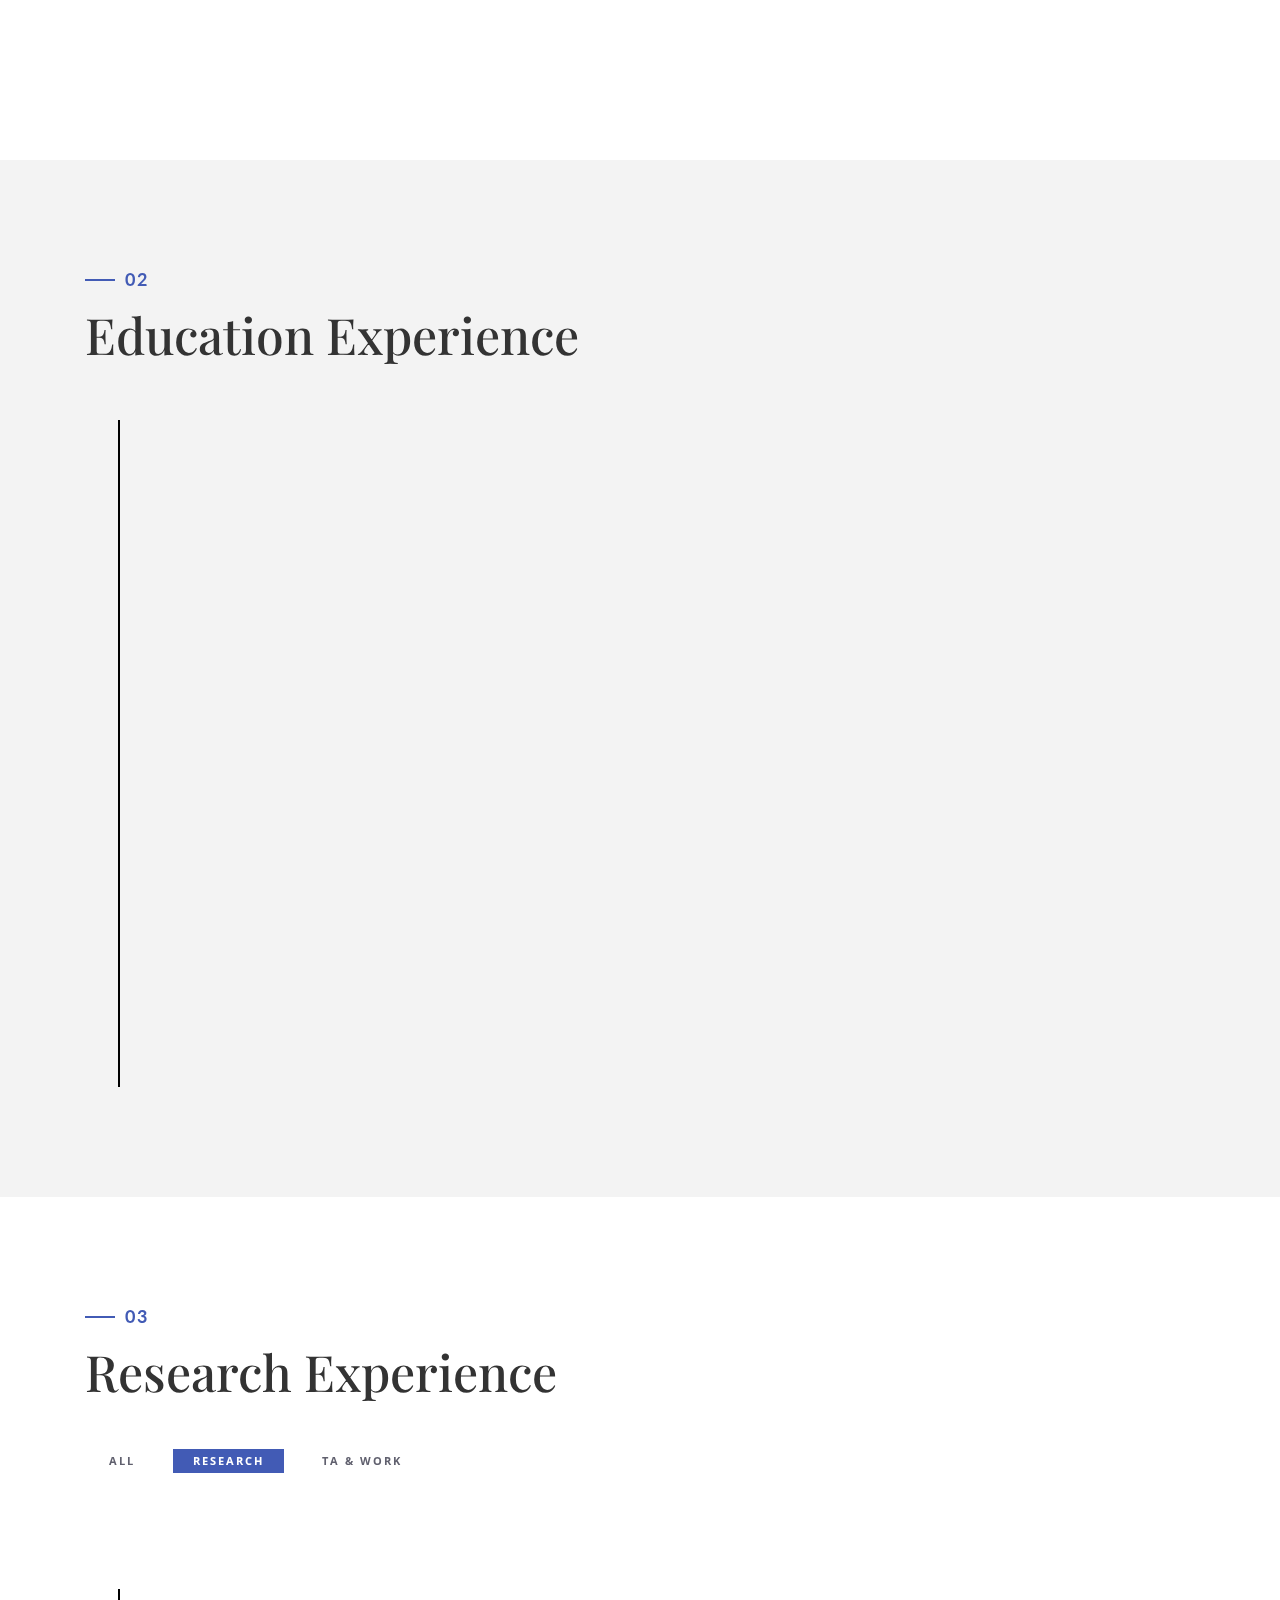
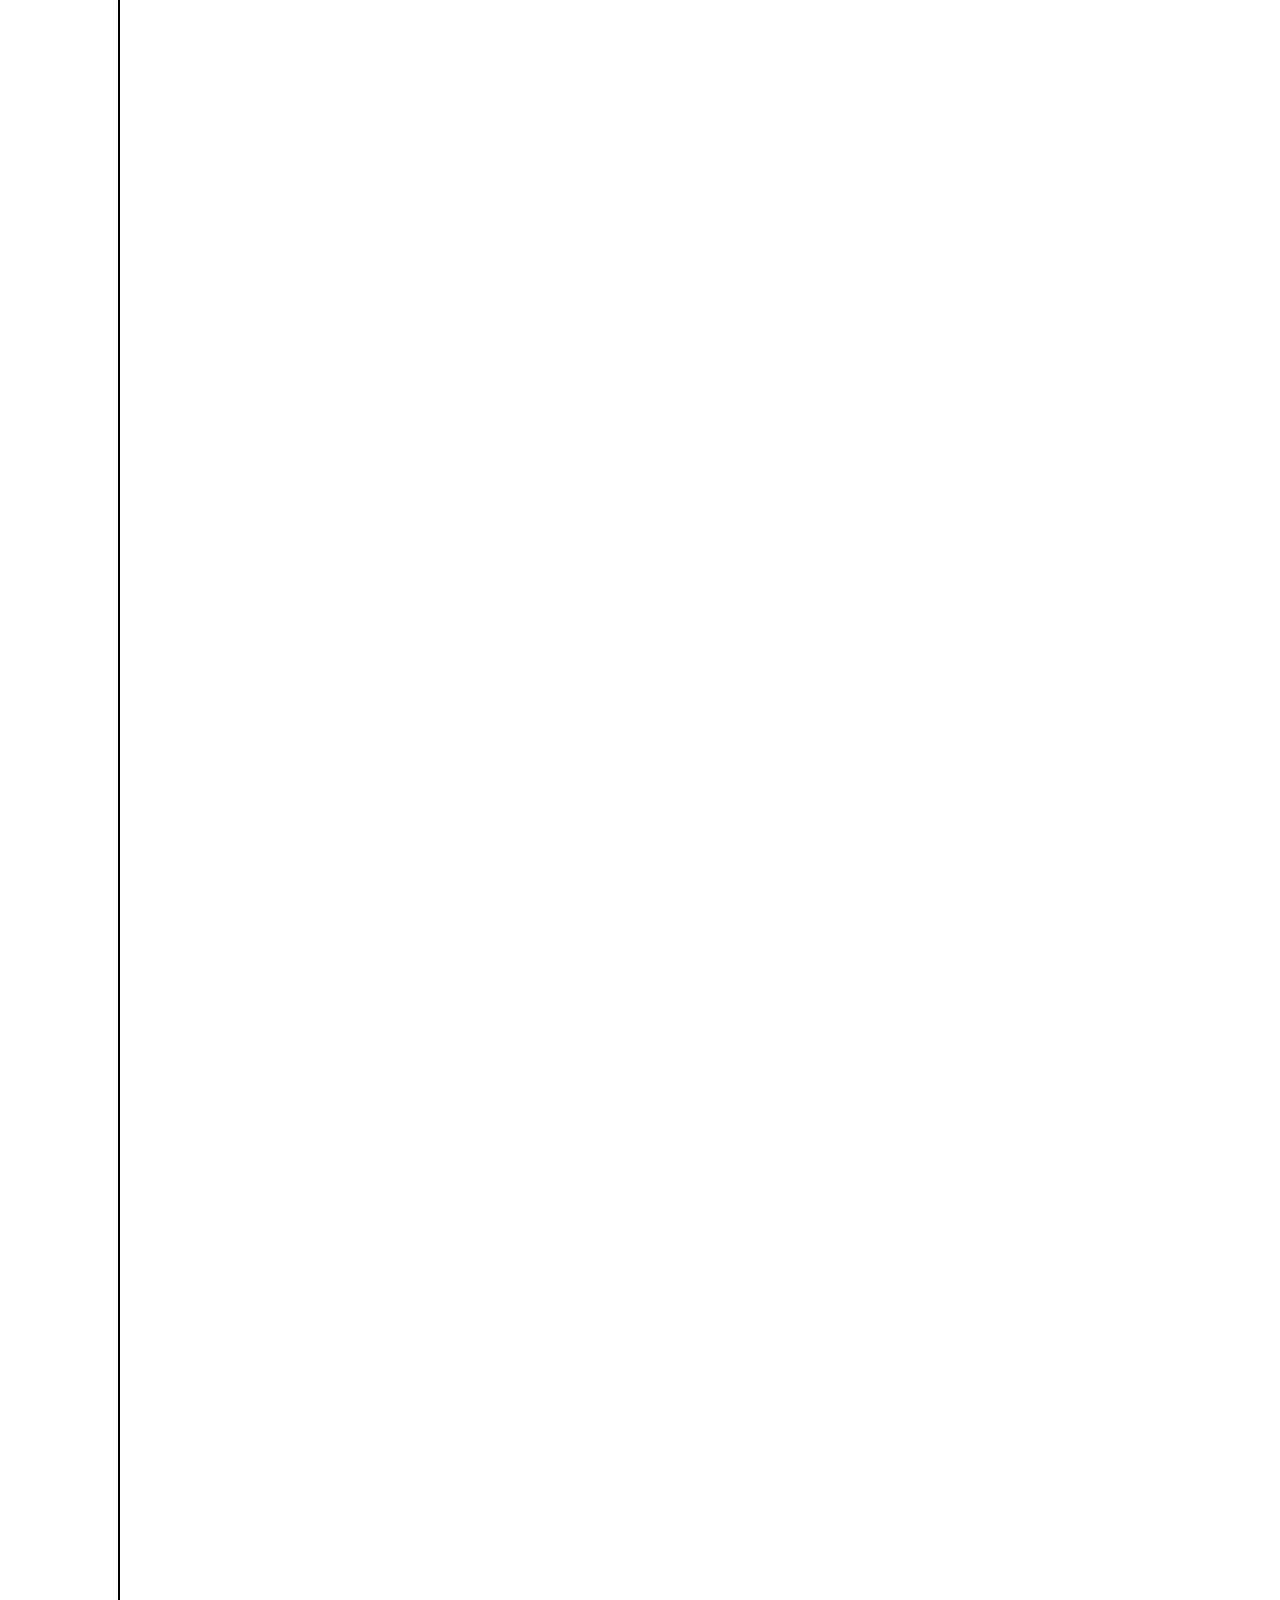
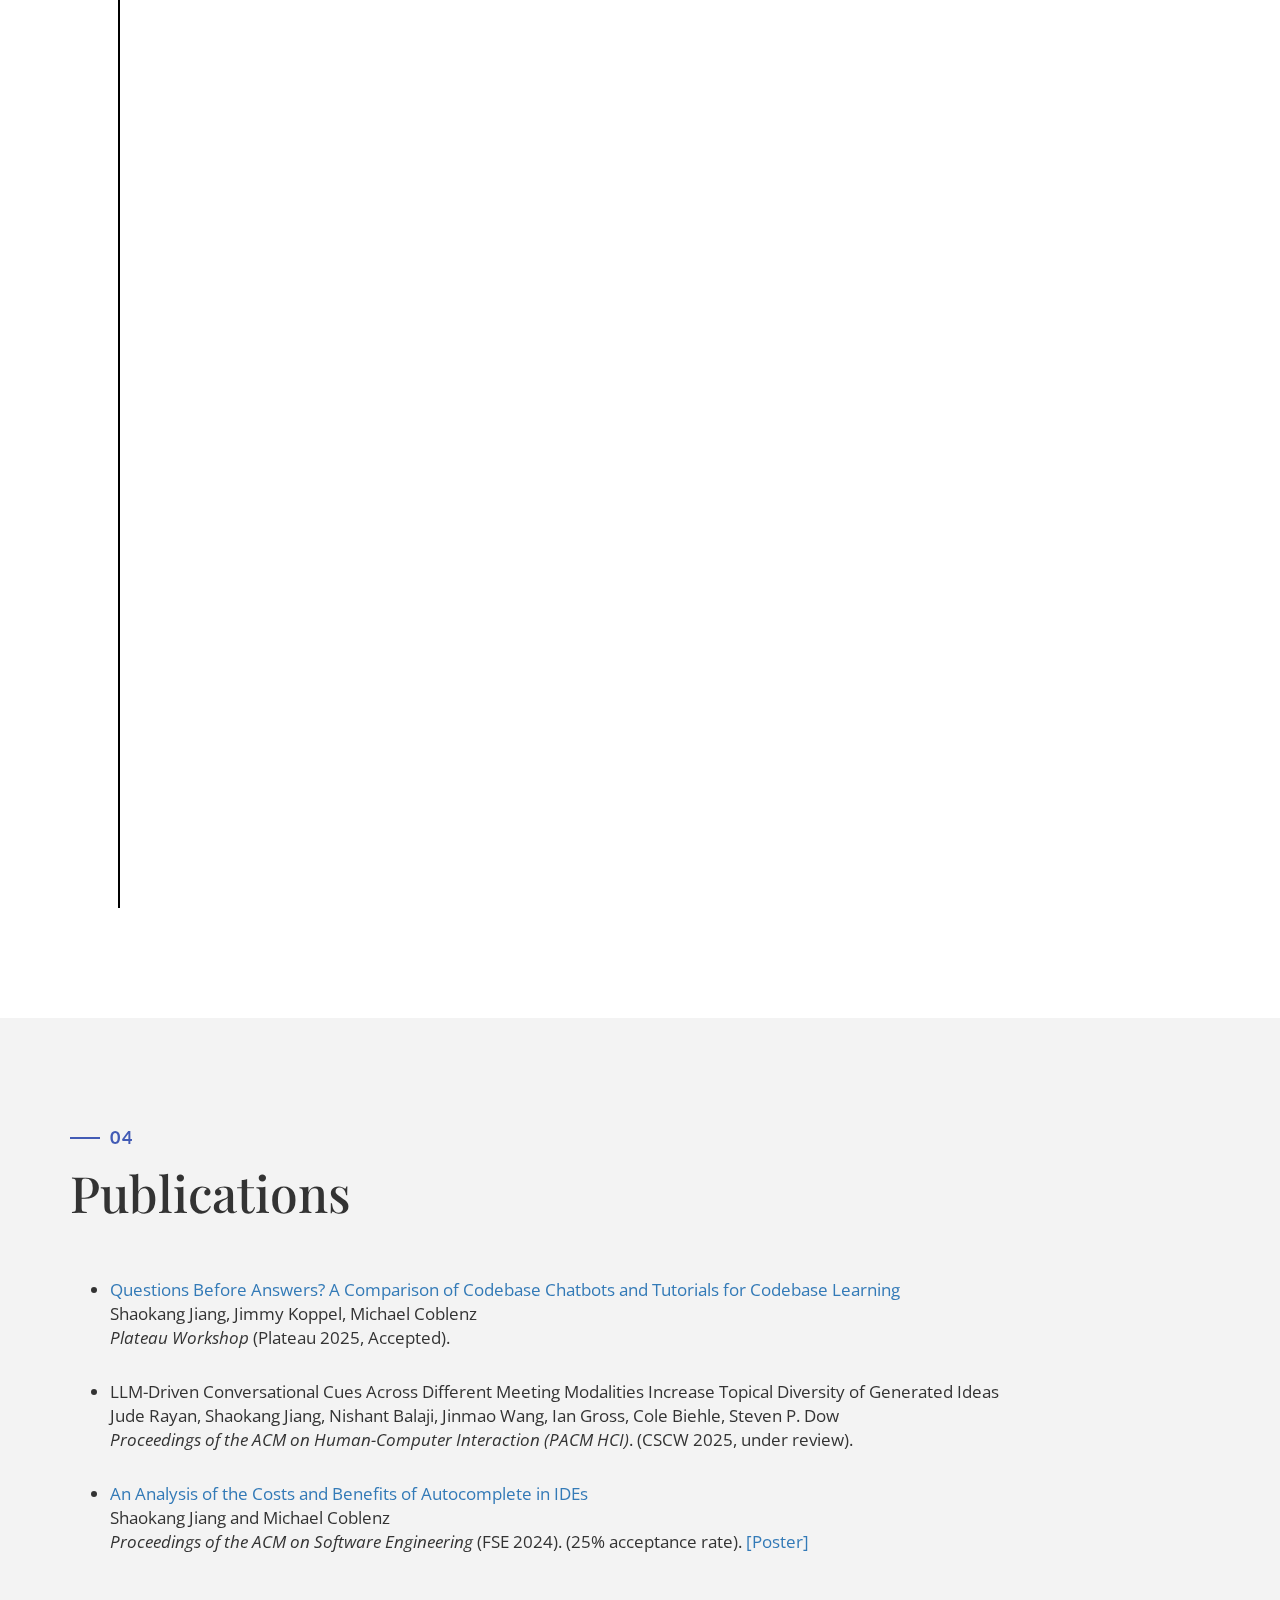
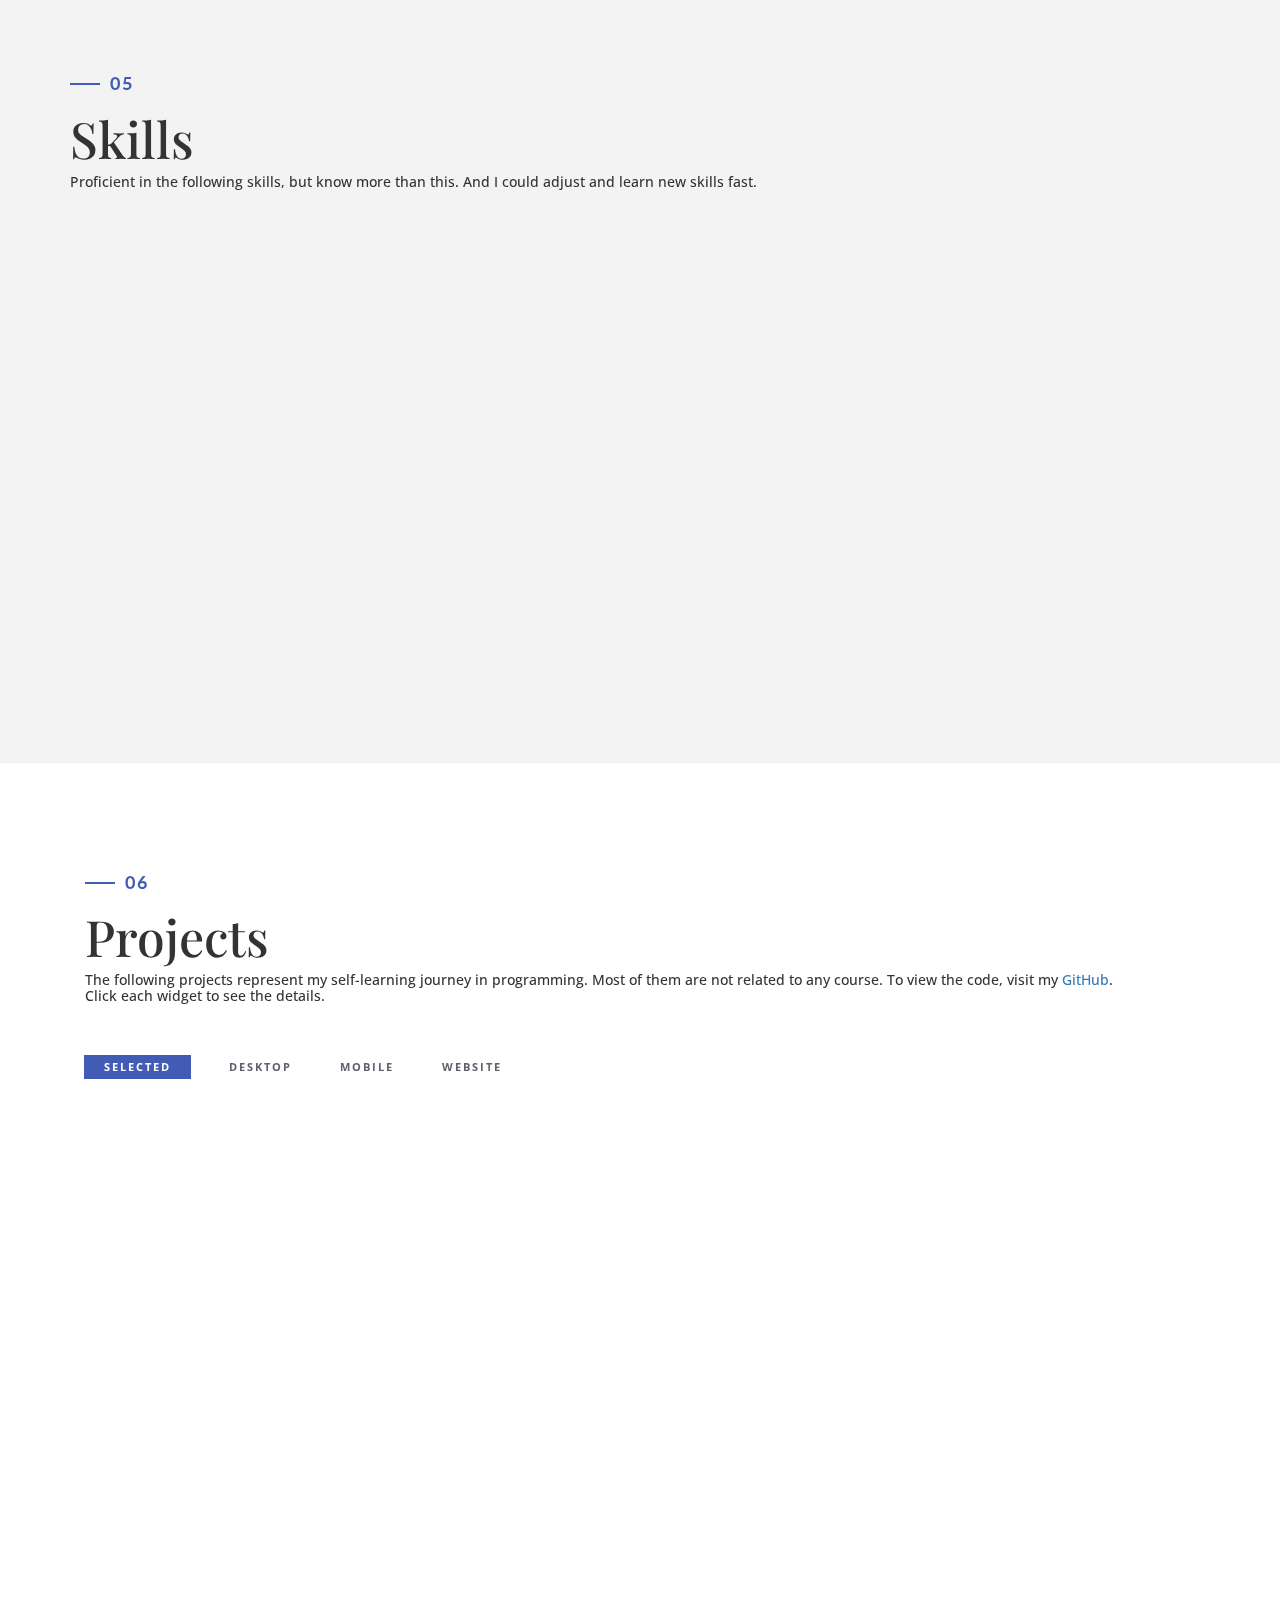
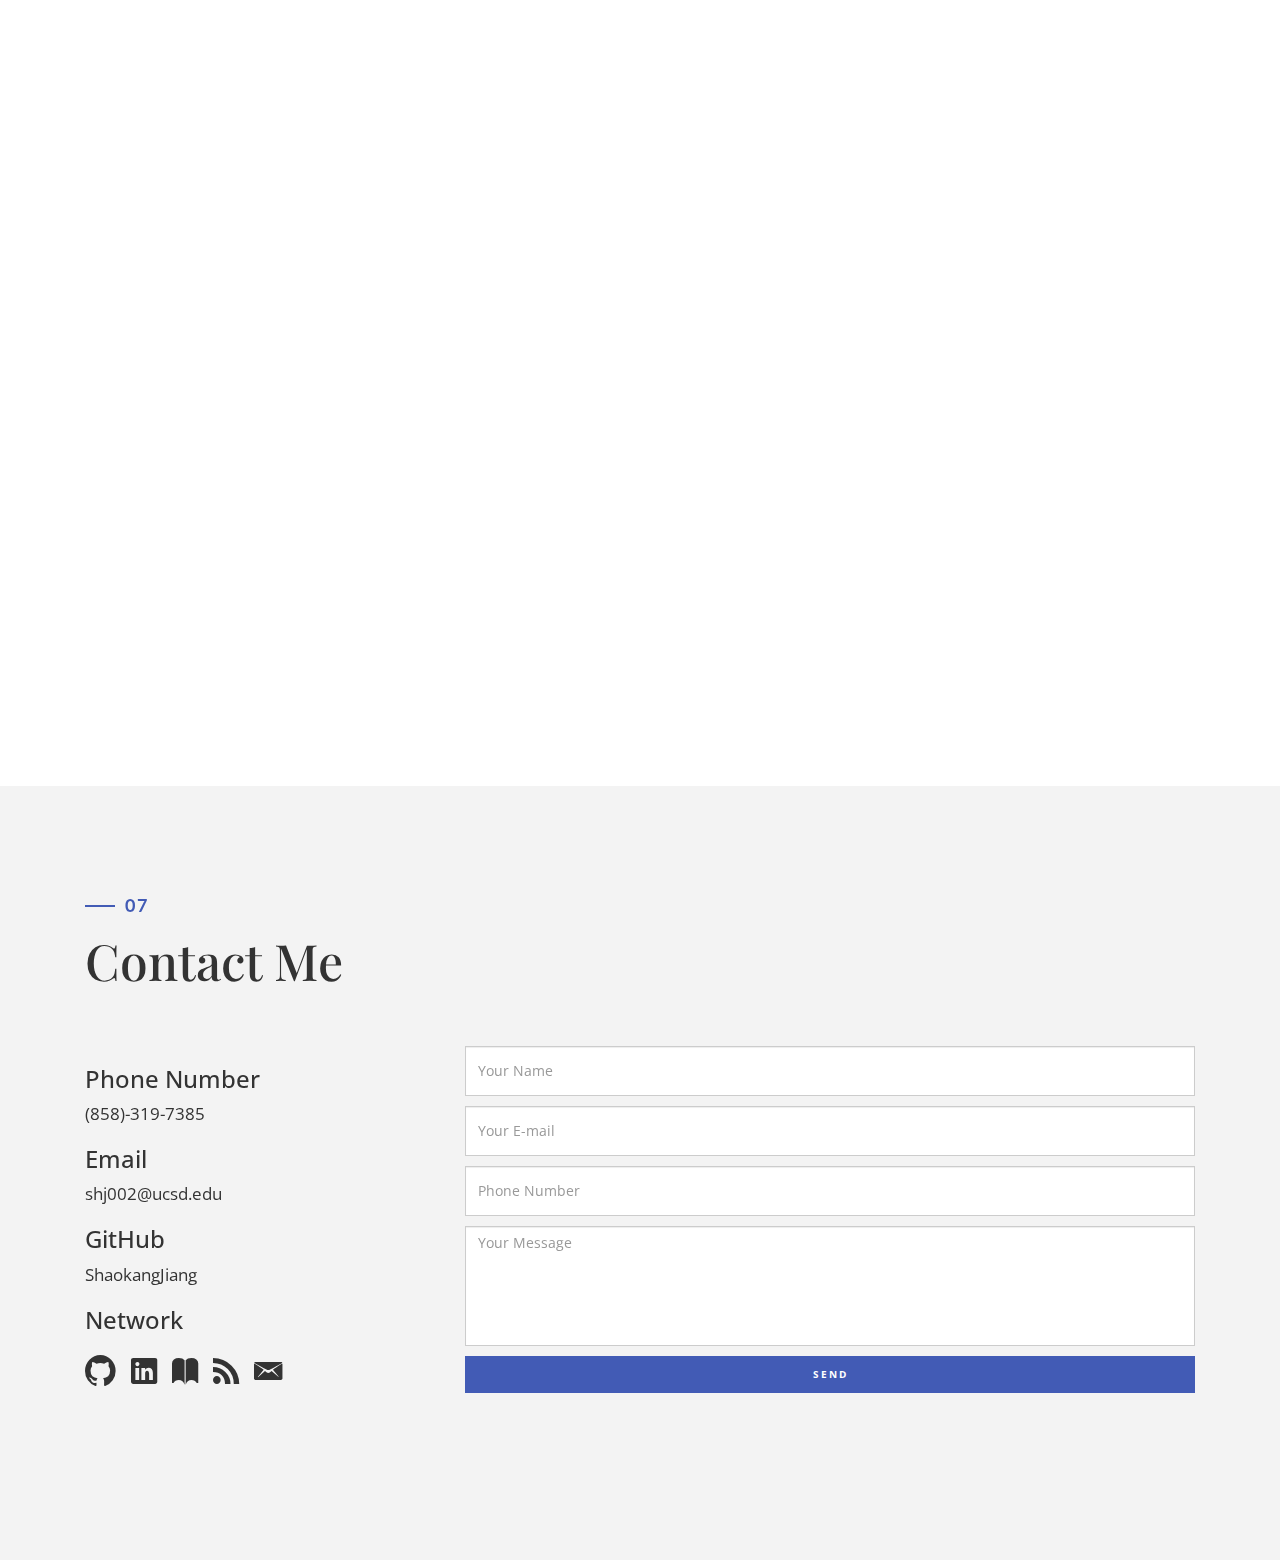
==== commit 1be7c65c: "update publications" ====
--- a/index.html
+++ b/index.html
@@ -193,6 +193,10 @@
         #publications {
             padding-top: 100px;
             background: #f3f3f3;
+        }
+
+        li:not(:last-child) {
+            padding-bottom: 20px;
         }
     </style>
 </head>
@@ -389,6 +393,43 @@
     </div>
     <!-- ./experience -->
 
+    <div class="section" id="publications">
+        <div class="container">
+            <h4>04</h4>
+            <h1 class="size-50">Publications</h1>
+            <div class="h-50"></div>
+            <div id="pubContent">
+                <ul>
+                    <li>
+                        <a href="./papers/chatbotvstutorial.pdf">Questions Before Answers? A Comparison of Codebase
+                            Chatbots and Tutorials for Codebase Learning</a>
+                        <p>Shaokang Jiang, Jimmy Koppel, Michael Coblenz<br>
+                            <i>Plateau Workshop </i>(Plateau 2025, Accepted).
+                        </p>
+                    </li>
+                    <li>
+                        LLM-Driven Conversational Cues Across Different Meeting Modalities Increase Topical Diversity of
+                        Generated Ideas
+                        <p>Jude Rayan, Shaokang Jiang, Nishant Balaji, Jinmao Wang, Ian Gross, Cole Biehle, Steven P.
+                            Dow<br>
+                            <i>Proceedings of the ACM on Human-Computer Interaction (PACM HCI)</i>. (CSCW 2025, under
+                            review).
+                        </p>
+                    </li>
+                    <li>
+                        <a href="./papers/autocomplete.pdf">An Analysis of the Costs and Benefits of Autocomplete in
+                            IDEs</a>
+                        <p>Shaokang Jiang and Michael Coblenz<br>
+                            <i>Proceedings of the ACM on Software Engineering</i> (FSE 2024).
+                            (25% acceptance rate). <a href="./papers/autocomplete-poster.pdf">[Poster]</a>
+                        </p>
+                    </li>
+
+                </ul>
+            </div>
+        </div>
+    </div>
+
 
     <!-- skills -->
     <div class="section" id="skills">
@@ -422,7 +463,7 @@
                     <img src="https://api.iconify.design/logos:typescript-icon.svg" width="50px" alt="TypeScript"
                         title="TypeScript"> &nbsp;&nbsp;
                     <img src="./img/MATLAB.svg" width="50px" alt="Matlab" title="Matlab">
-                        &nbsp;&nbsp;
+                    &nbsp;&nbsp;
                     <img src="https://api.iconify.design/file-icons:latex.svg" width="50px" alt="LaTeX" title="LaTeX">
                     &nbsp;&nbsp;
                     <img src="https://api.iconify.design/file-icons:gams.svg" width="50px" alt="GAMS" title="GAMS">
@@ -476,12 +517,10 @@
                         alt="VSCode Extensions" title="VSCode Extensions"> &nbsp;&nbsp;
                     <img src="https://api.iconify.design/logos:puppeteer.svg" width="50px" alt="Puppeteer"
                         title="Puppeteer"> &nbsp;&nbsp;
-                    <img src="./img/tamper.png" width="50px" alt="Tampermonkey"
-                        title="Tampermonkey"> &nbsp;&nbsp;
+                    <img src="./img/tamper.png" width="50px" alt="Tampermonkey" title="Tampermonkey"> &nbsp;&nbsp;
                     <img src="./img/javafx.png" width="50px" alt="JavaFX" title="JavaFX">
                     &nbsp;&nbsp;
-                    <img src="./img/servletslogo.webp" width="50px" alt="Servlets"
-                        title="Servlets">
+                    <img src="./img/servletslogo.webp" width="50px" alt="Servlets" title="Servlets">
                 </div>
             </div>
             <div class="col-md-6" data-aos="fade-up">
@@ -537,16 +576,13 @@
                         title="Photoshop"> &nbsp;&nbsp;
                     <img src="https://api.iconify.design/logos:adobe-premiere.svg" width="50px" alt="Premiere"
                         title="Premiere"> &nbsp;&nbsp;
-                    <img src="./img/adobeaudition.svg" width="50px" alt="Audition"
-                        title="Audition"> &nbsp;&nbsp;
+                    <img src="./img/adobeaudition.svg" width="50px" alt="Audition" title="Audition"> &nbsp;&nbsp;
                     <img src="https://api.iconify.design/logos:blender.svg" width="50px" alt="Blender" title="Blender">
                     &nbsp;&nbsp;
-                    <img src="./img/icons8-excel.svg" width="50px" alt="Excel"
-                        title="Excel"> &nbsp;&nbsp;
+                    <img src="./img/icons8-excel.svg" width="50px" alt="Excel" title="Excel"> &nbsp;&nbsp;
                     <img src="./img/icons8-word.svg" width="50px" alt="Word" title="Word">
                     &nbsp;&nbsp;
-                    <img src="./img/icons8-powerpoint.svg" width="50px" alt="PowerPoint"
-                        title="PowerPoint">
+                    <img src="./img/icons8-powerpoint.svg" width="50px" alt="PowerPoint" title="PowerPoint">
                 </div>
             </div>
         </div>
@@ -560,7 +596,8 @@
             <div class="col-md-12">
                 <h4>06</h4>
                 <h1 class="size-50">Projects</h1>
-                <h5>The following projects represent my self-learning journey in programming. Most of them are not related to any course. To view the code, visit my
+                <h5>The following projects represent my self-learning journey in programming. Most of them are not
+                    related to any course. To view the code, visit my
                     <a href="https://github.com/shaokangJiang/" target="_blank">GitHub</a>. <br />Click each
                     widget to see the details.
                 </h5>
@@ -732,7 +769,6 @@
             <!-- end main container -->
         </div>
     </div>
-    <!-- ./projects -->
 
     <!-- contact -->
     <div class="section" id="contact">
--- a/css/style.css
+++ b/css/style.css
@@ -69,7 +69,7 @@
 
 body {
     font-family: 'Open Sans', sans-serif;
-    font-size: 14px;
+    font-size: 17px;
     line-height: 24px;
 }
 
